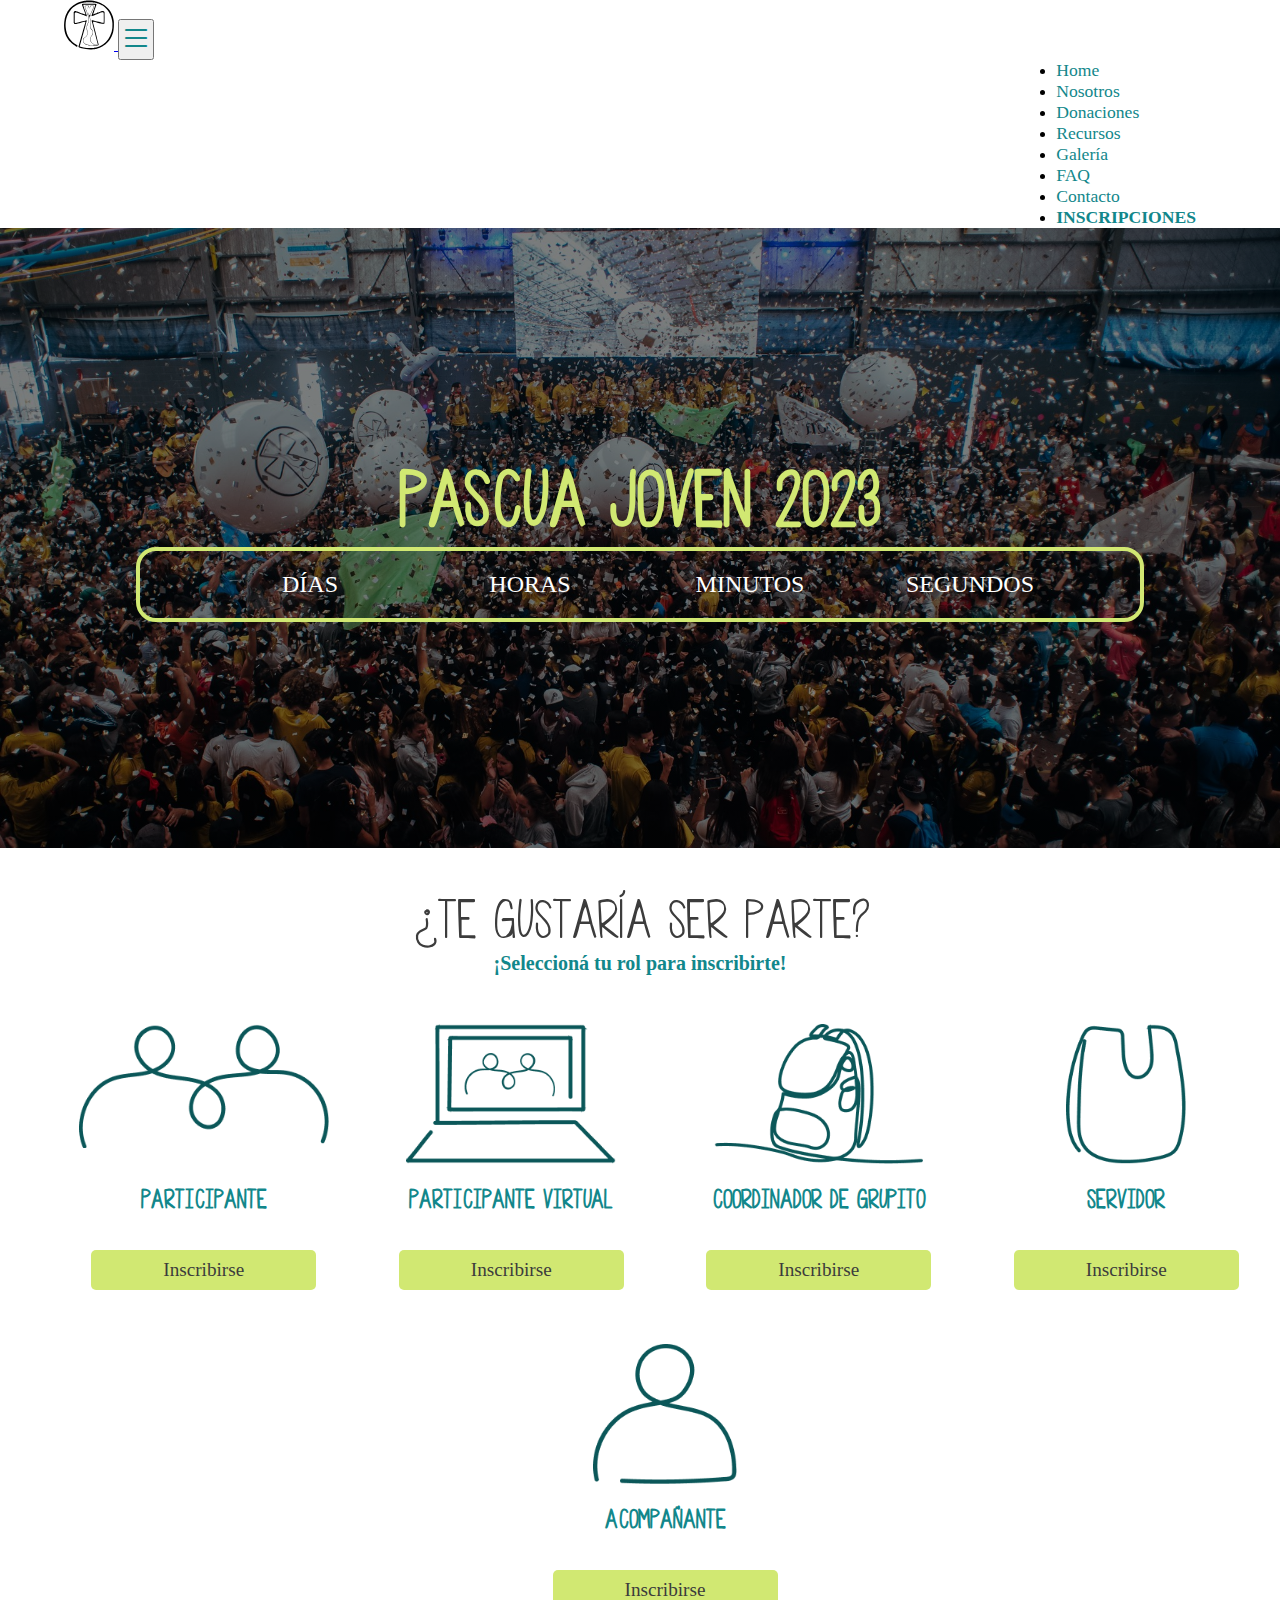
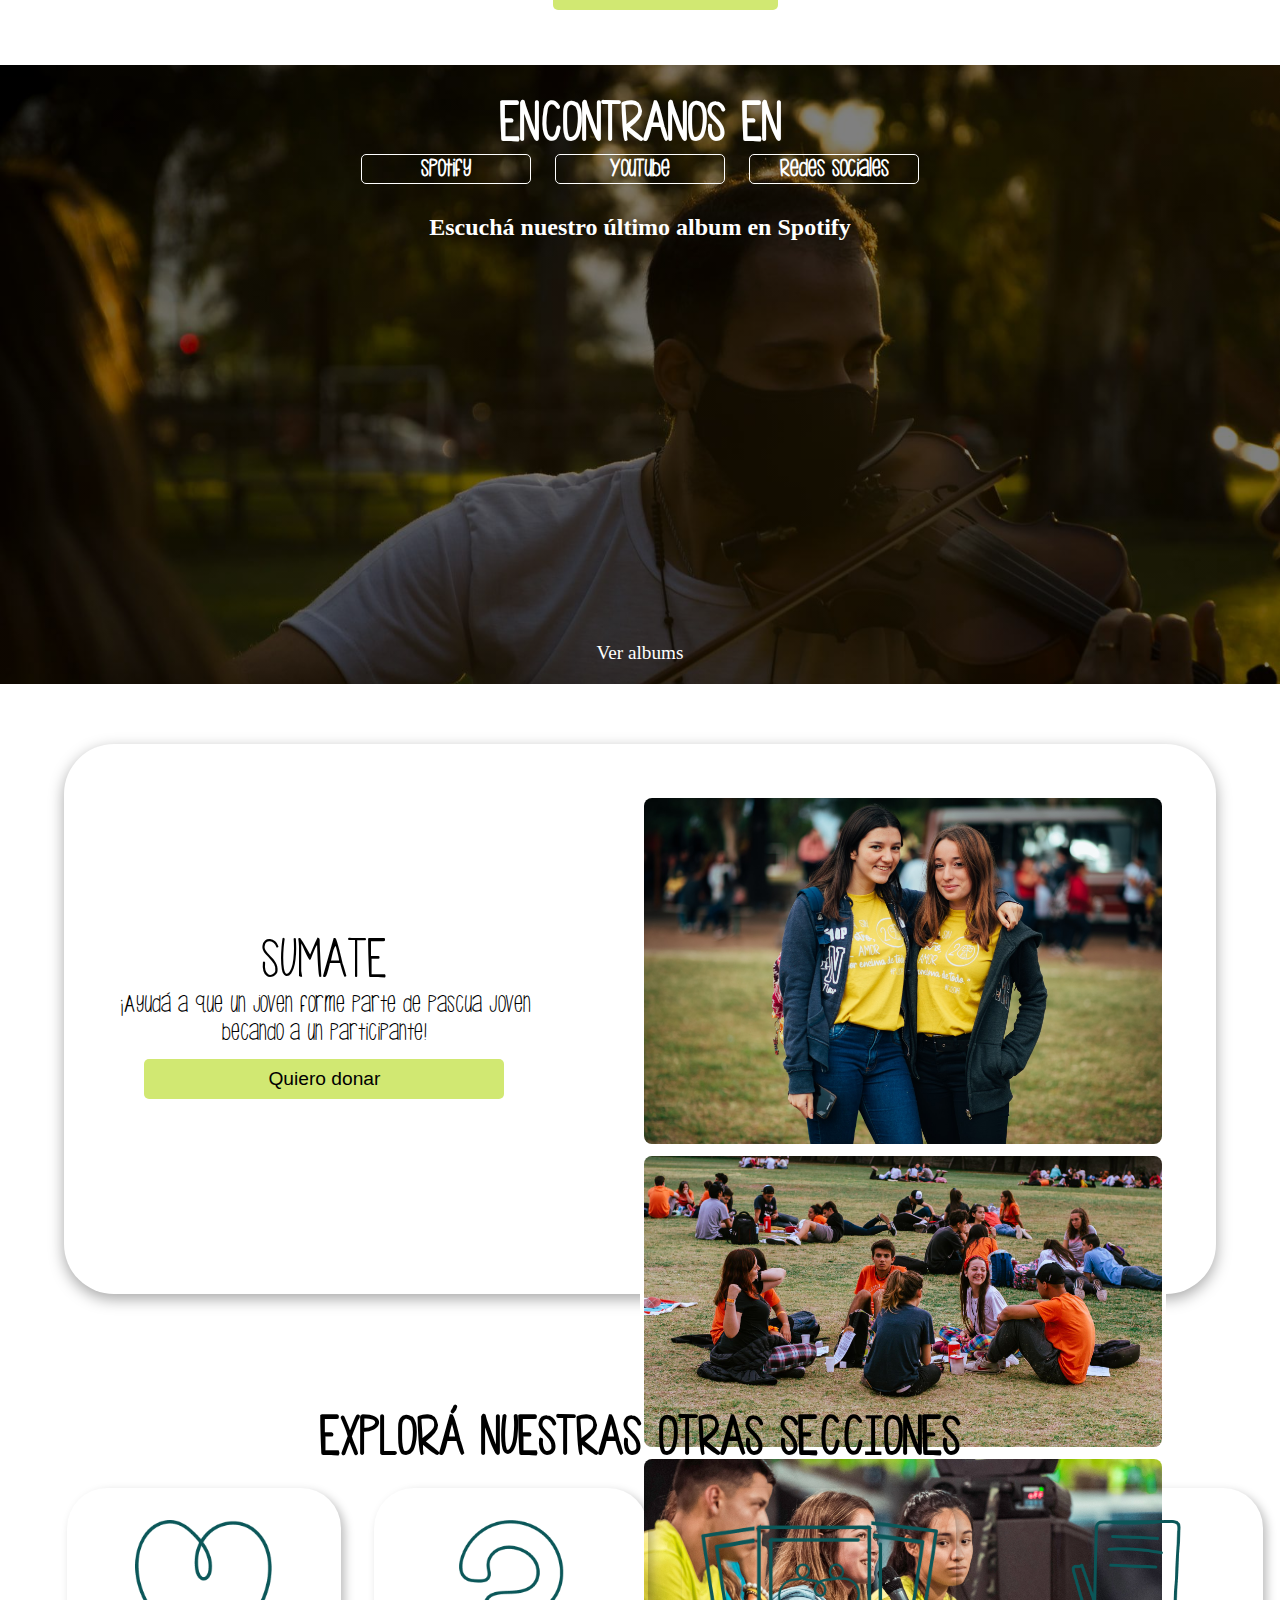
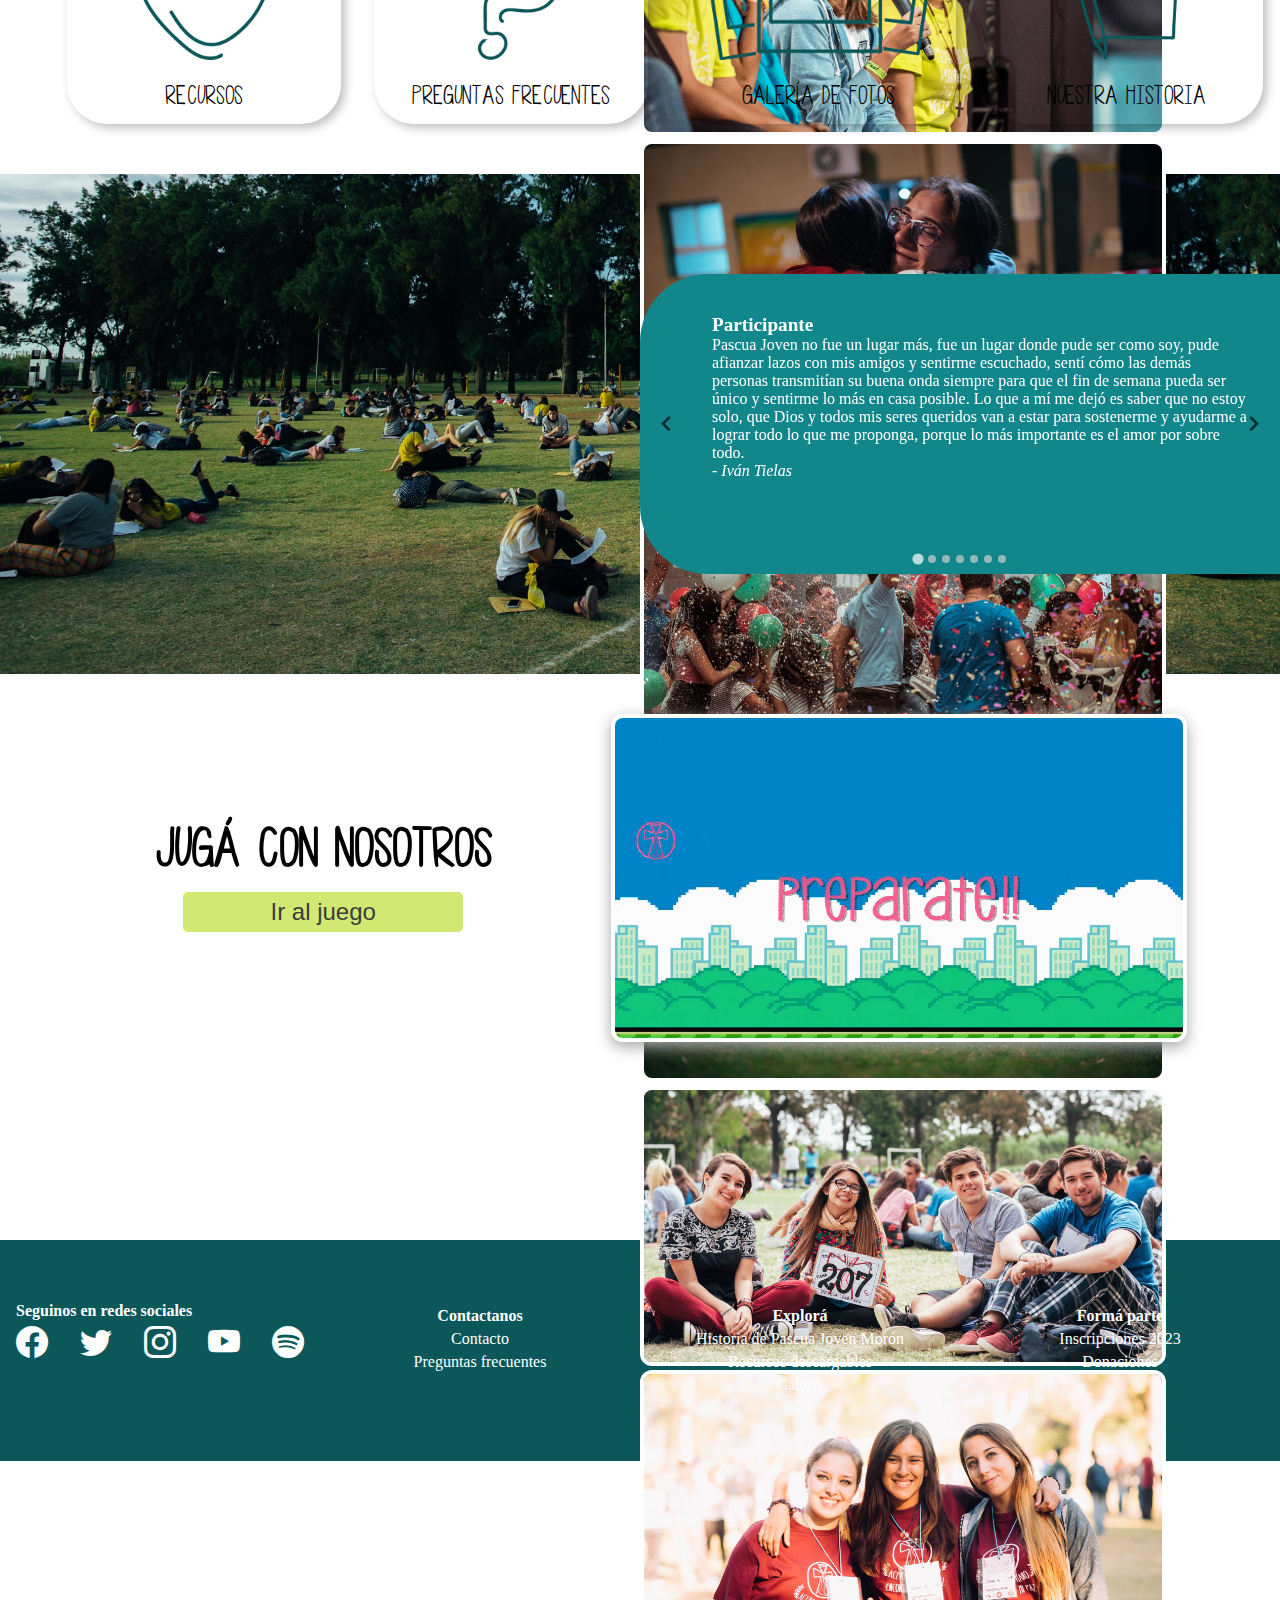
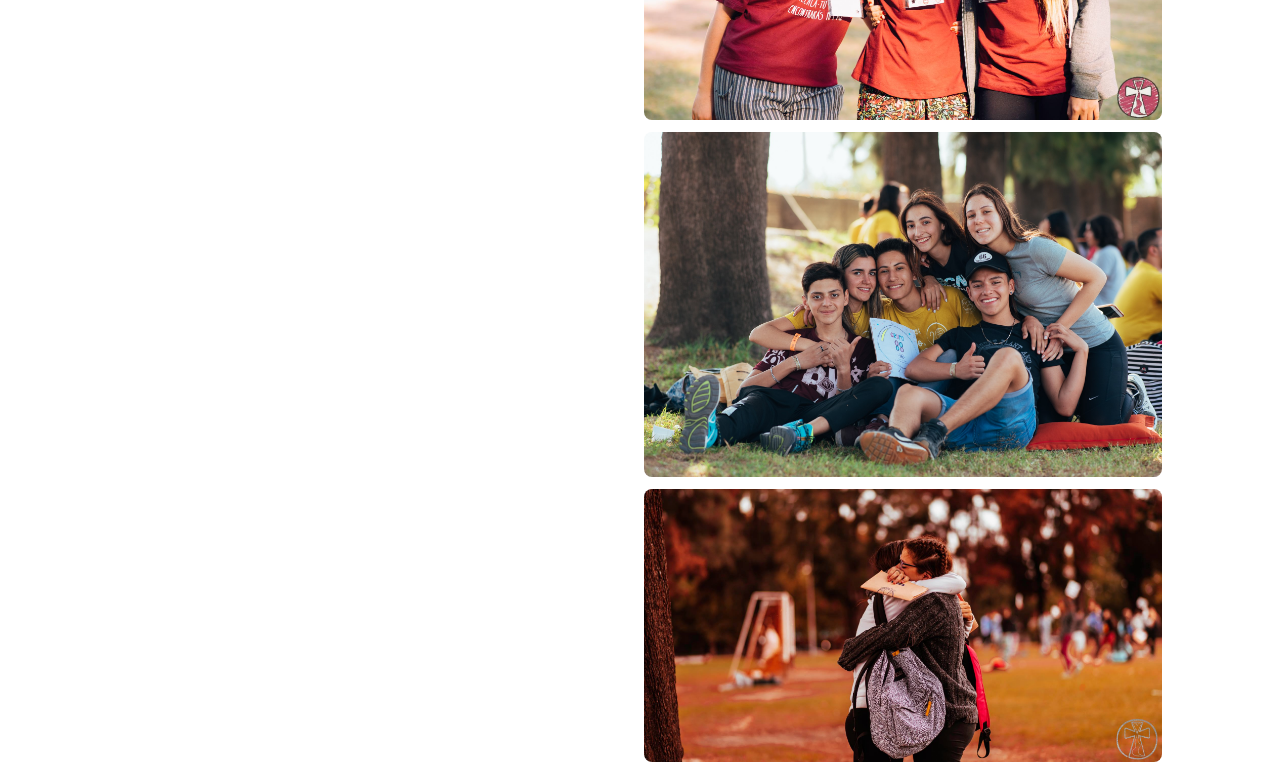
==== index.html @ 15cd1a64 "Changes made with Cande for Pascua Joven 2023" ====
<!DOCTYPE html>
<html lang="es">

<head>
    <meta charset="UTF-8">
    <meta http-equiv="X-UA-Compatible" content="IE=edge">
    <meta name="viewport" content="width=device-width, initial-scale=1.0">
    <title>Pascua Joven Morón</title>
    <link rel="stylesheet" href="https://cdn.jsdelivr.net/npm/bootstrap-icons@1.7.0/font/bootstrap-icons.css">
    <link href="https://cdn.jsdelivr.net/npm/bootstrap@5.1.3/dist/css/bootstrap.min.css" rel="stylesheet" integrity="sha384-1BmE4kWBq78iYhFldvKuhfTAU6auU8tT94WrHftjDbrCEXSU1oBoqyl2QvZ6jIW3" crossorigin="anonymous">
    <link rel="stylesheet" href="./js/slide/dist/css/splide.min.css">
    <link rel="stylesheet" href="css/style.css">
    <link rel="shortcut icon" href="./images/favicon.ico">
</head>

<body>
    <header>

        <nav class="navbar navbar-dark navbar-expand-lg">
            <div class="container-fluid">
                <a class="navbar-brand" href="index.html">
                    <img src="images/logo.svg" id="logo" alt="Logo Pascua Joven Morón" width="50" height="50">
                </a>

                <button class="navbar-toggler" type="button" data-bs-toggle="collapse" data-bs-target="#navbarNav"
                    aria-controls="navbarNav" aria-expanded="false" aria-label="Toggle navigation">
                    <i style="color: #12878B; font-size: 2rem;" class="bi bi-list"></i>
                </button>

                <div class="collapse navbar-collapse" id="navbarNav">
                    <ul class="navbar-nav">
                        <li class="nav-item">
                            <a class="nav-link" aria-current="page" href="index.html">Home</a>
                        </li>
                        <li class="nav-item">
                            <a class="nav-link" aria-current="page" href="nosotros.html">Nosotros</a>
                        </li>
                        <li class="nav-item">
                            <a class="nav-link" href="donar.html">Donaciones</a>
                        </li>
                        <li class="nav-item">
                            <a class="nav-link" href="recursos.html">Recursos</a>
                        </li>
                        <li class="nav-item">
                            <a class="nav-link" href="galeria.html">Galería</a>
                        </li>
                        <li class="nav-item">
                            <a class="nav-link" href="preguntas-frecuentes.html">FAQ</a>
                        </li>
                        <li class="nav-item">
                            <a class="nav-link" href="contacto.html">Contacto</a>
                        </li>
                        <li class="nav-item">
                            <a class="nav-link inscripcionesHeader" href="inscripciones.html">Inscripciones</a>
                        </li>
                    </ul>
                </div>
            </div>
        </nav>
    </header>

    <main>

        <div class="hero">

            <div class="title">
                <h1>PASCUA JOVEN 2023</h1>
            </div>

            <div class="timer" id="timer">
                <div class="count">
                    <p id="dias"></p>
                    <p>DÍAS</p>
                </div>
                <div class="count">
                    <p id="horas"></p>
                    <p>HORAS</p>
                </div>
                <div class="count">
                    <p id="minutos"></p>
                    <p>MINUTOS</p>
                </div>
                <div class="count">
                    <p id="segundos"></p>
                    <p>SEGUNDOS</p>
                </div>
            </div>

            <div class="lema">
                 <!-- <h2>Borrar las barritas y escribir aca el lema</h2> -->
           </div>


        </div>


        <div class="inscripcionesCirculos">

            <h2>¿TE GUSTARÍA SER PARTE?</h2>
            <p id="inscripcionTexto">¡Estate atento a nuestras redes sociales!</p>

            <div class="circleSection" id="inscripcionesOpciones">

            </div>

        </div>

       <!--  <div class="warningIncripciones" id="warningIndex">
            <h2>INFORMACIÓN IMPORTANTE</h2>
            <div class="warningInfo">
                <img src="./images/warning/Ingreso.png" alt="Ingresos">
                <img src="./images/warning/Elementos.png" alt="Elementos">
            </div>
        </div> -->

        <div class="redesContainer" id="redesBackground">

            <div class="options">
                <h2>ENCONTRANOS EN</h2>

                <ul>
                    <li class="option" id="spotify">Spotify</li>
                    <li class="option" id="youtube">YouTube</li>
                    <li class="option" id="rrss">Redes Sociales</li>
                </ul>
            </div>

            <div class="redesContent" id="redesContent">

                <div class="content container">

                    <h3>Escuchá nuestro último album en Spotify</h3>

                    <iframe style="border-radius:12px" src="https://open.spotify.com/embed/album/2NzDXrhOjYD99hHvC1gDjR?utm_source=generator" width="100%" height="380" frameBorder="0" allowfullscreen="" allow="autoplay; clipboard-write; encrypted-media; fullscreen; picture-in-picture"></iframe>
                    <p><a href="https://open.spotify.com/artist/6YzGHO0uipchoiqNvqODYY?si=tz2T_8vfTeSAEFGr5VsPFw"> Ver
                            albums </a></p>

                </div>
            </div>
        </div>

        <div class="donacionesHome">
            <div class="container donacionesFlex">
                <div class="text">

                    <h2>SUMATE</h2>
                    <h3>¡Ayudá a que un joven forme parte de Pascua Joven becando a un participante!</h3>

                    <button id="donaciones">Quiero donar</button>

                </div>

                <div class="image">
                    <div id="carouselExampleSlidesOnly" class="carousel slide" data-bs-ride="carousel">
                        <div class="carousel-inner">
                            <div class="carousel-item active">
                                <img src="./images/donaciones/1.jpeg" class="d-block w-100" alt="...">
                            </div>
                            <div class="carousel-item">
                                <img src="./images/donaciones/2.jpeg" class="d-block w-100" alt="...">
                            </div>
                            <div class="carousel-item">
                                <img src="./images/donaciones/3.jpeg" class="d-block w-100" alt="...">
                            </div>
                            <div class="carousel-item">
                                <img src="./images/donaciones/4.jpeg" class="d-block w-100" alt="...">
                            </div>
                            <div class="carousel-item">
                                <img src="./images/donaciones/5.jpeg" class="d-block w-100" alt="...">
                            </div>
                            <div class="carousel-item">
                                <img src="./images/donaciones/6.jpeg" class="d-block w-100" alt="...">
                            </div>
                            <div class="carousel-item">
                                <img src="./images/donaciones/7.jpeg" class="d-block w-100" alt="...">
                            </div>
                            <div class="carousel-item">
                                <img src="./images/donaciones/8.jpeg" class="d-block w-100" alt="...">
                            </div>
                            <div class="carousel-item">
                                <img src="./images/donaciones/9.jpeg" class="d-block w-100" alt="...">
                            </div>
                            <div class="carousel-item">
                                <img src="./images/donaciones/10.jpg" class="d-block w-100" alt="...">
                            </div>
                        </div>
                    </div>
                </div>
            </div>
        </div>

        <div class="recursosHome">

            <h2>EXPLORÁ NUESTRAS OTRAS SECCIONES</h2>

            <div class="circleSection">

                <div class="circleCardRecursos">
                    <div class="circleCard pointer" id="botonRecursos">
                        <div class="circle" id="imagen1">
                            <img src="./images/icons/fg_recursos.png" alt="">
                        </div>
                        <p>RECURSOS</p>
                    </div>
                </div>

    
                <div class="circleCardRecursos">
                    <div class="circleCard pointer" id="botonFAQ">
                        <div class="circle" id="imagen1">
                            <img src="./images/icons/fg_faq.png" alt="">
                        </div>
                        <p>PREGUNTAS FRECUENTES</p>
                    </div>    
                </div>
    

                <div class="circleCardRecursos">
                    <div class="circleCard pointer" id="botonGaleria">
                        <div class="circle" id="imagen1">
                            <img src="./images/icons/fg_galeria.png" alt="">
                        </div>
                        <p>GALERÍA DE FOTOS</p>
                    </div>    
                </div>
    
                <div class="circleCardRecursos">
                    <div class="circleCard pointer" id="botonHistoria">
                        <div class="circle" id="imagen1">
                            <img src="./images/icons/fg_historia.png" alt="">
                        </div>
                        <p>NUESTRA HISTORIA</p>
                    </div>
    
                </div>
    
            </div>    
        </div>

        <div class="testimonios content">

            <div class="container splide">
                <div class="splide__track">
                    <ul class="splide__list" id="testimoniosSlider">

            

                    </ul>
                </div>
            </div>


        </div>

        <div class="juego">
            <div class="container gameFlex">
                <div class="text">

                    <h2>JUGÁ CON NOSOTROS</h2>

                    <button><a href="./juego">Ir al juego</a></button>

                </div>

                <div class="image">
                    <video muted autoplay loop src="./images/juego.mp4"></video>
                </div>
            </div>
        </div>


        <div class="sectionPJ21">
            <video class="desktop" autoplay loop muted src="./images/video-lemas-desktop.mp4"></video>
            <video class="mobile" autoplay loop muted src="./images/video-lemas-mobile.mp4"></video>
        </div>
    </main>

    <footer>
        <div class="container socialMedia">
            <p>Seguinos en redes sociales</p>
            <ul>
                <li><a href="https://www.facebook.com/PascuaJovenMoron/" target="_blank"><i class="bi bi-facebook"></i></a></li>
                <li><a href="https://twitter.com/pascuajoven" target="_blank"><i class="bi bi-twitter"></i></a></li>
                <li><a href="https://instagram.com/pascuajoven" target="_blank"><i class="bi bi-instagram"></i></a></li>
                <li><a href="https://www.youtube.com/c/PascuaJovenMor%C3%B3n" target="_blank"><i class="bi bi-youtube"></i></a></li>
                <li><a href="https://open.spotify.com/artist/6YzGHO0uipchoiqNvqODYY?si=4f159480d0d040ed" target="_blank"><i class="bi bi-spotify"></i></a></li>
            </ul>
        </div>

        <ul>
            <li>Contactanos</li>
            <li><a href="contacto.html">Contacto</a></li>
            <li><a href="preguntas-frecuentes.html">Preguntas frecuentes</a></li>
        </ul>

        <ul>
            <li>Explorá</li>
            <li><a href="nosotros.html">Historia de Pascua Joven Morón</a></li>
            <li><a href="recursos.html">Recursos descargables</a></li>
            <li><a href="galeria.html">Galería</a></li>
        </ul>

        <ul>
            <li>Formá parte</li>
            <li><a href="inscripciones.html">Inscripciones 2023</a></li>
            <li><a href="donar.html">Donaciones</a></li>
        </ul>

    </footer>


    <script src="js/timer.js"></script>
    <script src="https://cdn.jsdelivr.net/npm/@popperjs/core@2.10.2/dist/umd/popper.min.js" integrity="sha384-7+zCNj/IqJ95wo16oMtfsKbZ9ccEh31eOz1HGyDuCQ6wgnyJNSYdrPa03rtR1zdB" crossorigin="anonymous"></script>
    <script src="https://cdn.jsdelivr.net/npm/bootstrap@5.1.3/dist/js/bootstrap.min.js" integrity="sha384-QJHtvGhmr9XOIpI6YVutG+2QOK9T+ZnN4kzFN1RtK3zEFEIsxhlmWl5/YESvpZ13" crossorigin="anonymous"></script>        
    <script src="https://cdnjs.cloudflare.com/ajax/libs/jquery/3.6.0/jquery.min.js"></script> 
    <script src="js/sliderTestimonios.js"></script>
    <script src="js/slide/dist/js/splide.min.js"></script>
    <script>  new Splide('.splide').mount();</script>
    <script src="js/redireccionamientos.js"></script>
    <script src="js/inscripcionesHover.js"></script>
    <script src="js/rrss.js"></script>
    <script>
        document.getElementById("donaciones").addEventListener("click", () => window.location.href = "donar.html")
    </script>

</body>

</html>
---- css/style.css ----
@import url("https://fonts.googleapis.com/css2?family=M+PLUS+Rounded+1c&display=swap");
@font-face {
  font-family: "PascuaJoven18";
  src: url("../images/fonts/PascuaJoven18.woff2") format("woff2"), url("../images/fonts/PascuaJoven18.woff") format("woff"), url("../images/fonts/PascuaJoven18.ttf") format("ttf");
  font-weight: normal;
  font-style: normal;
}
@font-face {
  font-family: "MandelaScript";
  src: url("../images/fonts/MandelaScriptPersonalUse.woff2") format("woff2"), url("../images/fonts/MandelaScriptPersonalUse.woff") format("woff"), url("../images/fonts/MandelaScriptPersonalUse.ttf") format("ttf");
  font-weight: normal;
  font-style: normal;
}
* {
  margin: 0;
  padding: 0;
  box-sizing: border-box;
}

.inscriptionBtn {
  display: flex;
  align-items: center;
  width: fit-content;
  height: 60px;
  font-size: 2rem;
  background: #12878B;
  color: #FFF;
  text-decoration: none;
  padding: 5px 20px;
  border-radius: 5px;
  margin: 0 auto;
  transition: all 0.5s;
}

.inscriptionBtn:hover {
  color: #12878B;
  background: #FFF;
}

.btnPrimary {
  display: flex;
  justify-content: center;
  align-items: center;
  font-size: 1.2rem;
  width: 90%;
  height: 40px;
  margin: 0 auto;
  background-color: #D1E872;
  color: #3C3C3C;
  border-radius: 5px;
  text-decoration: none;
  line-height: 0;
}

.splide__slide {
  display: flex;
  justify-content: space-between;
}
.splide__slide .splide__image img {
  max-width: 400px;
  margin-left: 12px;
  border-radius: 12px;
  box-shadow: 0px 5px 15px #a7a7a7;
}
.splide__slide .splide__text {
  display: flex;
  flex-flow: column;
  margin-left: 40px;
}
.splide__slide .splide__text p:first-child {
  font-size: 1.2rem;
}

.splide__arrow {
  background: transparent;
}

.warningIncripciones {
  margin: 60px auto 0 auto;
}
.warningIncripciones h2, .warningIncripciones .hero .lema h1, .warningIncripciones .hero .title h1, .hero .lema .warningIncripciones h1, .hero .title .warningIncripciones h1 {
  font-family: "PascuaJoven18";
  text-align: center;
}
.warningIncripciones .warningInfo {
  display: flex;
  flex-flow: row wrap;
  justify-content: space-between;
  column-gap: 12px;
  row-gap: 12px;
}
.warningIncripciones .warningInfo img {
  width: 48%;
}

#warningIndex {
  margin: 0 auto 24px auto;
  width: 80%;
}
#warningIndex h2, #warningIndex .hero .lema h1, #warningIndex .hero .title h1, .hero .lema #warningIndex h1, .hero .title #warningIndex h1 {
  font-size: 3.5rem;
}

@media all and (max-width: 768px) {
  #warningIndex {
    width: 90%;
  }
  #warningIndex h2, #warningIndex .hero .lema h1, #warningIndex .hero .title h1, .hero .lema #warningIndex h1, .hero .title #warningIndex h1 {
    font-size: 42px;
  }
}
@media all and (max-width: 582px) {
  .warningIncripciones .warningInfo {
    column-gap: 0px;
    row-gap: 12px;
  }
  .warningIncripciones .warningInfo img {
    width: 100%;
  }

  #warningIndex {
    width: 90%;
  }
  #warningIndex h2, #warningIndex .hero .lema h1, #warningIndex .hero .title h1, .hero .lema #warningIndex h1, .hero .title #warningIndex h1 {
    font-size: 42px;
  }
}
header {
  width: 100%;
  background: #FFF;
}
header nav {
  width: 90%;
  margin: 0 auto;
}
header nav ul li {
  margin: 0 20px;
}
header nav ul li a {
  text-decoration: none;
  color: #12878B !important;
  font-weight: 400;
  font-size: 1.1rem;
  transition: all 0.5s;
}
header nav ul li a:hover {
  text-decoration: underline;
}
header nav ul li .inscripcionesHeader {
  font-weight: 700;
  text-transform: uppercase;
}

@media all and (min-width: 992px) {
  #navbarNav {
    display: flex;
    justify-content: flex-end;
  }
}
@media all and (max-width: 1144px) {
  header nav ul li a {
    font-size: 1rem;
  }
}
@media all and (max-width: 1091px) {
  header nav ul li {
    margin: 0 12px;
  }
}
.container {
  width: 90%;
  margin: 0 auto;
}

footer {
  width: 100%;
  height: 221px;
  text-align: center;
  background-color: #0B5759;
  display: grid;
  grid-template-columns: repeat(4, 1fr);
  justify-content: space-around;
  align-content: center;
  color: #FFF;
}
footer .socialMedia p {
  text-align: left;
  font-weight: 700;
}
footer .socialMedia ul {
  list-style-type: none;
  display: flex;
  justify-content: space-between;
  margin: 0;
  padding: 0;
}
footer .socialMedia ul li a {
  color: #FFF;
  font-size: 2rem;
  transition: all 0.5s;
}
footer .socialMedia ul li a:hover {
  color: #D1E872;
}
footer ul {
  list-style: none;
}
footer ul a {
  text-decoration: none;
  color: #FFF;
  font-weight: 400;
  transition: all 0.5s;
}
footer ul a:hover {
  color: #D1E872;
}
footer ul li {
  text-align: center;
  margin: 5px 0;
}
footer ul li:first-child {
  font-weight: 900;
}

@media all and (max-width: 990px) {
  footer {
    height: 400px;
    grid-template-columns: repeat(2, 1fr);
    justify-content: center;
  }
  footer .socialMedia p {
    text-align: center;
  }
  footer ul {
    padding: 0;
    margin: 16px 0 0 0;
  }
}
@media all and (max-width: 582px) {
  footer {
    height: 600px;
    grid-template-columns: repeat(1, 1fr);
    justify-content: center;
  }
  footer .socialMedia p {
    text-align: center;
  }
  footer ul {
    padding: 0;
    margin: 16px 0 0 0;
  }
}
.subheader {
  height: 440px;
  width: 100%;
  margin-bottom: 90px;
}
.subheader h1 {
  display: none;
}
.subheader img {
  width: 100%;
}
.subheader .desktop {
  display: block;
}
.subheader .mobile {
  display: none;
}

@media all and (max-width: 1854px) {
  .subheader {
    margin-bottom: 0px;
    height: fit-content;
  }
}
@media all and (max-width: 582px) {
  .subheader .desktop {
    display: none;
  }
  .subheader .mobile {
    display: block;
  }
}
.hero {
  width: 100%;
  height: 620px;
  background: linear-gradient(rgba(0, 0, 0, 0.5), rgba(0, 0, 0, 0.5)), url("../images/hero.jpeg");
  background-size: cover;
  background-position: center;
  display: flex;
  flex-flow: column wrap;
  justify-content: center;
}
.hero .timer {
  display: flex;
  justify-content: center;
  width: fit-content;
  margin: 0 auto;
  padding: 20px 60px;
  border: 4px solid #D1E872;
  border-radius: 20px;
}
.hero .timer .count {
  width: 220px;
  color: #FFF;
  font-size: 1.5rem;
  text-align: center;
}
.hero .timer .count #dias, .hero .timer .count #horas, .hero .timer .count #minutos, .hero .timer .count #segundos {
  font-size: 7rem;
  font-weight: 900;
  margin-bottom: 0;
}
.hero .lema h2, .hero .title h2, .hero .lema h1, .hero .title h1 {
  font-family: "MandelaScript";
  font-size: 5rem;
  text-align: center;
  color: #FFF;
  margin-top: 60px;
}
.hero .lema h1, .hero .title h1 {
  margin-top: 0;
  font-size: 40px;
  color: #D1E872;
}
.hero .title h2, .hero .title h1 {
  font-size: 5rem;
  font-family: "PascuaJoven18";
}

.donacionesHome {
  height: fit-content;
  padding: 60px 0px;
}
.donacionesHome h2, .donacionesHome .hero .lema h1, .hero .lema .donacionesHome h1, .donacionesHome .hero .title h1, .hero .title .donacionesHome h1 {
  text-align: center;
  font-size: 3.5rem;
  font-weight: 400;
  font-family: "PascuaJoven18";
}
.donacionesHome h3 {
  text-align: center;
  font-size: 1.5rem;
  font-weight: 400;
  font-family: "PascuaJoven18";
}
.donacionesHome .donacionesFlex {
  display: flex;
  justify-content: space-between;
  align-items: center;
  height: fit-content;
  width: 90%;
  margin: 0 auto;
  box-shadow: 0px 5px 15px #a7a7a7;
  padding: 50px;
  border-radius: 50px;
}
.donacionesHome .donacionesFlex .image {
  width: 50%;
  max-height: 450px;
}
.donacionesHome .donacionesFlex .image .carousel-item {
  transition: transform 0.5s ease, opacity 0.5s ease-out !important;
}
.donacionesHome .donacionesFlex .image img {
  width: 100%;
  border: 4px solid #FFF;
  border-radius: 12px;
}
.donacionesHome .donacionesFlex .text {
  width: 40%;
  font-size: 1.2rem;
  display: flex;
  flex-flow: column wrap;
  align-items: center;
}
.donacionesHome .donacionesFlex button {
  background-color: #D1E872;
  width: 360px;
  height: 40px;
  border: 0;
  border-radius: 5px;
  margin: 12px auto;
  font-size: 1.2rem;
  transition: all 0.2s;
}
.donacionesHome .donacionesFlex button:hover {
  cursor: pointer;
  color: #3C3C3C;
}

.juego {
  height: fit-content;
  padding: 40px 0px;
}
.juego h2, .juego .hero .lema h1, .hero .lema .juego h1, .juego .hero .title h1, .hero .title .juego h1 {
  text-align: center;
  font-size: 3.5rem;
  font-family: "PascuaJoven18";
}
.juego .aboutFlex, .juego .gameFlex {
  display: flex;
  justify-content: space-around;
  align-items: center;
}
.juego .aboutFlex .image, .juego .gameFlex .image {
  width: 50%;
  max-height: 500px;
}
.juego .aboutFlex .image video, .juego .gameFlex .image video {
  width: 100%;
  border: 4px solid #FFF;
  border-radius: 12px;
  box-shadow: 0px 5px 15px #a7a7a7;
}
.juego .aboutFlex .text, .juego .gameFlex .text {
  width: 40%;
  font-size: 1rem;
  display: flex;
  flex-flow: column wrap;
  align-items: center;
}
.juego .aboutFlex button, .juego .gameFlex button {
  background-color: #D1E872;
  width: 280px;
  height: 40px;
  border: 0;
  border-radius: 5px;
  margin: 12px auto;
  font-size: 1.5rem;
  transition: all 0.5s;
}
.juego .aboutFlex button a, .juego .gameFlex button a {
  color: #3C3C3C;
  text-decoration: none;
}
.juego .aboutFlex button:hover, .juego .gameFlex button:hover {
  cursor: pointer;
  color: #3C3C3C;
}
.juego .aboutFlex button:hover a, .juego .gameFlex button:hover a {
  color: #3C3C3C;
}

.testimonios {
  height: 500px;
  padding: 50px 0px;
  background-image: url("../images/final.jpg");
  background-position: bottom;
  background-size: cover;
  display: flex;
  justify-content: flex-end;
  align-items: center;
}
.testimonios .container {
  width: 50%;
  background-color: #12878B;
  border-radius: 68px 0 0 68px;
}
.testimonios .splide {
  padding: 40px 0px;
  height: fit-content;
  margin: 0;
  color: #FFF;
}
.testimonios .splide .splide__track {
  width: 90%;
  margin: 0 auto;
}
.testimonios .rol {
  font-weight: bold;
}
.testimonios .name {
  font-style: italic;
}

#redesBackground {
  background: linear-gradient(rgba(0, 0, 0, 0.5), rgba(0, 0, 0, 0.5)), url("../images/spotify.jpeg");
  background-position: center top;
  background-size: cover;
}

.redesContainer {
  display: flex;
  flex-flow: column wrap;
  align-items: center;
  padding: 25px 0 0 0;
}
.redesContainer h2, .redesContainer .hero .lema h1, .hero .lema .redesContainer h1, .redesContainer .hero .title h1, .hero .title .redesContainer h1 {
  font-family: "PascuaJoven18";
  font-size: 3.5rem;
  text-align: center;
  color: #FFF;
}
.redesContainer ul {
  width: 100%;
  margin: 0;
  padding: 0;
}
.redesContainer ul li {
  display: inline-block;
  font-family: "PascuaJoven18";
  text-align: center;
  width: 170px;
  font-size: 1.5rem;
  font-weight: 700;
  padding: 0px 5px;
  color: #FFF;
  border: 1px solid #FFF;
  border-radius: 5px;
  margin: 0 10px;
}
.redesContainer ul li.option:hover {
  background: #D1E872;
  border: 1px solid #D1E872;
  color: black;
  cursor: pointer;
}
.redesContainer .redesContent {
  height: 500px;
  width: 100%;
  color: #FFF;
}
.redesContainer .redesContent .content {
  display: flex;
  flex-flow: column nowrap;
  align-items: center;
  height: 100%;
}
.redesContainer .redesContent .content iframe {
  width: 600px;
  height: 400px;
}
.redesContainer .redesContent .content h3 {
  text-align: center;
  padding-top: 30px;
  font-size: 1.5rem;
}
.redesContainer .redesContent .content iframe {
  padding-top: 25px;
}
.redesContainer .redesContent .content p {
  padding: 20px 0;
  font-size: 1.2rem;
}
.redesContainer .redesContent .content p a {
  text-align: center;
  color: #FFF;
  text-decoration: none;
}
.redesContainer .redesContent .content p a:hover {
  text-decoration: underline;
}
.redesContainer .redesContent .content .redes {
  width: 60%;
  display: flex;
  flex-flow: row wrap;
  justify-content: space-between;
  align-items: center;
  margin-top: 124px;
}
.redesContainer .redesContent .content .redes .cardRedes {
  width: 200px;
  display: flex;
  flex-flow: column wrap;
  align-items: center;
  row-gap: 64px;
}
.redesContainer .redesContent .content .redes .cardRedes img {
  width: 200px;
}

.inscripcionesCirculos {
  text-align: center;
  padding: 40px 0 50px 0;
  background: #FFF;
  color: #3C3C3C;
}
.inscripcionesCirculos h2, .inscripcionesCirculos .hero .lema h1, .hero .lema .inscripcionesCirculos h1, .inscripcionesCirculos .hero .title h1, .hero .title .inscripcionesCirculos h1 {
  font-family: "PascuaJoven18";
  font-weight: 500;
  font-size: 3.5rem;
}
.inscripcionesCirculos p {
  font-weight: 500;
  font-size: 20px;
  color: #12878B;
  font-weight: 700;
}

.recursosHome {
  height: fit-content;
  padding: 50px 0;
}
.recursosHome h2, .recursosHome .hero .lema h1, .hero .lema .recursosHome h1, .recursosHome .hero .title h1, .hero .title .recursosHome h1 {
  font-size: 3.5rem;
  font-family: "PascuaJoven18";
  text-align: center;
}

.circleSection {
  height: fit-content;
  padding: 20px 0 0 50px;
  display: flex;
  flex-flow: row wrap;
  justify-content: space-around;
  row-gap: 20px;
}
.circleSection .pointer {
  cursor: pointer;
}
.circleSection .circleCard {
  width: 250px;
  height: fit-content;
  text-align: center;
  font-size: 5rem;
}
.circleSection .circleCard .cardLogo {
  width: 250px;
  height: 140px;
}
.circleSection .circleCard .cardLogo img {
  max-width: 250px;
  max-height: 140px;
}
.circleSection .circleCard .circle {
  width: 250px;
  height: 140px;
}
.circleSection .circleCard .circle img {
  max-width: 250px;
  max-height: 140px;
}
.circleSection .circleCard .show {
  height: 250px;
  display: flex;
  flex-flow: column wrap;
  justify-content: center;
}
.circleSection .circleCard .info {
  background-color: #12878B;
  border-radius: 100%;
  width: 250px;
  height: 250px;
  margin: 0 auto;
  display: flex;
  justify-content: center;
  align-items: center;
  padding: 5px;
}
.circleSection .circleCard .info p {
  line-height: 18.92px;
  font-size: 1rem;
  font-family: inherit;
  color: #FFF;
}
.circleSection .circleCard p {
  margin-top: 20px;
  font-family: "PascuaJoven18";
  font-size: 1.7rem;
}
.circleSection .circleCard a, .circleSection .circleCard button {
  display: flex;
  justify-content: center;
  align-items: center;
  font-size: 1.2rem;
  width: 90%;
  height: 40px;
  margin: 5px auto;
  background-color: #D1E872;
  color: #3C3C3C;
  border-radius: 5px;
  text-decoration: none;
  line-height: 0;
}
.circleSection .circleCard button {
  border: 0;
}
.circleSection .circleCard button:disabled {
  background: #DFDFDF;
  color: #C2C2C2;
}
.circleSection .circleCardRecursos {
  box-shadow: 4px 4px 10px rgba(0, 0, 0, 0.25);
  border-radius: 40px;
  padding: 32px 12px 12px 12px;
}

.sectionPJ21 {
  width: 100%;
  height: fit-content;
}
.sectionPJ21 .mobile {
  display: none;
}

.sectionPJ21 video {
  width: 100%;
  height: fit-content;
}

@media all and (max-width: 1012px) {
  .circleSection {
    padding: 80px 0 0 0px;
  }
}
@media all and (max-width: 987px) {
  .hero .timer .count {
    width: 160px;
  }
  .hero .timer .count #dias, .hero .timer .count #horas, .hero .timer .count #minutos, .hero .timer .count #segundos {
    font-size: 6rem;
  }
  .hero .lema h2, .hero .title h2, .hero .title h1, .hero .lema h1 {
    font-size: 4rem;
  }

  .testimonios {
    height: 450px;
  }
  .testimonios .container {
    width: 80%;
  }

  .donacionesHome h2, .donacionesHome .hero .lema h1, .hero .lema .donacionesHome h1, .donacionesHome .hero .title h1, .hero .title .donacionesHome h1 {
    font-size: 4rem;
  }
  .donacionesHome h3 {
    font-size: 1.5rem;
  }
  .donacionesHome .donacionesFlex .text {
    font-size: 1.2rem;
  }
  .donacionesHome .donacionesFlex button {
    width: 250px;
  }

  .redesContainer .redesContent .content .redes {
    width: 100%;
  }
  .redesContainer .redesContent .content .redes .cardRedes {
    width: 180px;
  }
  .redesContainer .redesContent .content .redes .cardRedes img {
    width: inherit;
  }

  .juego {
    height: 420px;
  }
  .juego h2, .juego .hero .lema h1, .hero .lema .juego h1, .juego .hero .title h1, .hero .title .juego h1 {
    font-size: 4rem;
  }
}
@media all and (max-width: 782px) {
  .hero {
    height: 550px;
  }
  .hero .timer .count {
    width: 110px;
    font-size: 1rem;
  }
  .hero .timer .count #dias, .hero .timer .count #horas, .hero .timer .count #minutos, .hero .timer .count #segundos {
    font-size: 4rem;
  }
  .hero .lema h2, .hero .title h2, .hero .title h1, .hero .lema h1 {
    font-size: 3rem;
  }

  .redesContainer .redesContent .content .redes .cardRedes {
    width: 140px;
  }
  .redesContainer .redesContent .content h3 {
    font-size: 2rem;
  }
  .redesContainer .redesContent .content iframe {
    width: 80%;
  }

  .testimonios .container {
    width: 100%;
  }

  .inscripcionesCirculos {
    padding: 50px 0;
  }
  .inscripcionesCirculos h2, .inscripcionesCirculos .hero .lema h1, .hero .lema .inscripcionesCirculos h1, .inscripcionesCirculos .hero .title h1, .hero .title .inscripcionesCirculos h1 {
    font-size: 42px;
  }
  .inscripcionesCirculos p {
    font-size: 16px;
  }

  .recursosHome {
    padding: 50px;
  }
  .recursosHome h2, .recursosHome .hero .lema h1, .hero .lema .recursosHome h1, .recursosHome .hero .title h1, .hero .title .recursosHome h1 {
    font-size: 42px;
  }

  .juego {
    height: 300px;
    padding: 50px 0px;
  }
  .juego h2, .juego .hero .lema h1, .hero .lema .juego h1, .juego .hero .title h1, .hero .title .juego h1 {
    font-size: 3rem;
  }
  .juego .aboutFlex .text, .juego .gameFlex .text {
    font-size: 1rem;
  }
  .juego .aboutFlex button, .juego .gameFlex button {
    width: 100%;
    font-size: 1rem;
  }

  .preInscripcion p {
    font-size: 36px;
    letter-spacing: 3px;
  }
}
@media all and (max-width: 766px) {
  .donacionesHome h2, .donacionesHome .hero .lema h1, .hero .lema .donacionesHome h1, .donacionesHome .hero .title h1, .hero .title .donacionesHome h1 {
    font-size: 4rem;
  }
  .donacionesHome h3 {
    text-align: center;
    font-size: 1.5rem;
  }
  .donacionesHome .donacionesFlex {
    display: flex;
    flex-flow: column wrap;
    width: 90%;
  }
  .donacionesHome .donacionesFlex .image {
    width: 100%;
  }
  .donacionesHome .donacionesFlex .text {
    width: 100%;
    font-size: 1.2rem;
  }
  .donacionesHome .donacionesFlex button {
    width: 100%;
    font-size: 1.2rem;
  }
}
@media all and (max-width: 582px) {
  .hero {
    width: 100%;
    height: 600px;
    flex-flow: column nowrap;
  }
  .hero .timer {
    width: 90%;
    flex-flow: row wrap;
    padding: 20px 20px;
  }
  .hero .timer .count {
    width: 50%;
    font-size: 1rem;
  }
  .hero .timer .count #dias, .hero .timer .count #horas, .hero .timer .count #minutos, .hero .timer .count #segundos {
    font-size: 4rem;
  }
  .hero .lema h2, .hero .title h2, .hero .lema h1, .hero .title h1 {
    font-family: "MandelaScript";
    font-size: 2rem;
  }
  .hero .lema h1, .hero .title h1 {
    font-size: 40px;
    color: #D1E872;
  }
  .hero .title h2, .hero .title h1 {
    font-size: 2rem;
    font-family: "PascuaJoven18";
  }

  .testimonios {
    height: fit-content;
    padding: 10px 0px;
    background-image: none;
    display: flex;
    justify-content: flex-end;
    align-items: center;
  }
  .testimonios .container {
    width: 100%;
    border-radius: 0;
  }

  .donacionesHome {
    padding: 50px 0px;
  }
  .donacionesHome .donacionesFlex {
    padding: 20px;
  }

  .redesContainer h2, .redesContainer .hero .lema h1, .hero .lema .redesContainer h1, .redesContainer .hero .title h1, .hero .title .redesContainer h1 {
    font-size: 2rem;
  }
  .redesContainer ul {
    margin: 0 auto;
    display: flex;
    flex-flow: column wrap;
    row-gap: 12px;
  }
  .redesContainer .redesContent .content iframe {
    width: 90%;
    height: 400px;
  }
  .redesContainer .redesContent .content h3 {
    padding-top: 30px;
    font-size: 1rem;
  }
  .redesContainer .redesContent .content iframe {
    padding-top: 25px;
  }
  .redesContainer .redesContent .content p {
    font-size: 1rem;
  }
  .redesContainer .redesContent .content .redes {
    width: 95%;
    justify-content: center;
    align-items: center;
    column-gap: 30px;
    row-gap: 30px;
    margin-top: 80px;
  }
  .redesContainer .redesContent .content .redes .cardRedes {
    width: 100px;
    display: flex;
    flex-flow: column wrap;
    align-items: center;
    row-gap: 64px;
  }
  .redesContainer .redesContent .content .redes .cardRedes img {
    width: 100%;
  }

  .juego {
    height: fit-content;
    padding: 50px 0px;
  }
  .juego h2, .juego .hero .lema h1, .hero .lema .juego h1, .juego .hero .title h1, .hero .title .juego h1 {
    font-size: 2.5rem;
  }
  .juego .aboutFlex, .juego .gameFlex {
    flex-flow: column wrap;
  }
  .juego .aboutFlex .image, .juego .gameFlex .image {
    width: 100%;
    max-height: 500px;
    margin-top: 12px;
  }
  .juego .aboutFlex .text, .juego .gameFlex .text {
    width: 100%;
    font-size: 1.2rem;
  }
  .juego .aboutFlex button, .juego .gameFlex button {
    width: 80%;
    font-size: 1rem;
  }

  .preInscripcion p {
    font-family: "PascuaJoven18";
    font-size: 24px;
    color: #12878B;
    letter-spacing: 3px;
  }

  .sectionPJ21 .mobile {
    display: block;
  }
  .sectionPJ21 .desktop {
    display: none;
  }
}
@media all and (max-width: 425px) {
  .redesContainer .redesContent .content .redes .cardRedes {
    row-gap: 32px;
  }
}
.historia, .donaciones {
  width: 100%;
  padding: 32px 0;
  background-image: url("../images/nosotros-background-1.png");
  background-size: cover;
  background-repeat: no-repeat;
}
.historia .content, .donaciones .content {
  width: 80%;
  margin: 0 auto;
}
.historia .content h2, .donaciones .content h2, .historia .content .hero .lema h1, .donaciones .content .hero .lema h1, .hero .lema .historia .content h1, .hero .lema .donaciones .content h1, .historia .content .hero .title h1, .donaciones .content .hero .title h1, .hero .title .historia .content h1, .hero .title .donaciones .content h1 {
  font-family: "PascuaJoven18";
  font-size: 3.12rem;
}
.historia .content p, .donaciones .content p {
  color: #1F3031;
  text-align: justify;
}

.sliderLemas {
  width: 100%;
  box-shadow: 0px 4px 15px rgba(0, 0, 0, 0.25);
}
.sliderLemas .carousel {
  width: 100%;
  margin: 0 auto;
}

.logoInfo {
  display: flex;
  flex-flow: row wrap;
  justify-content: space-evenly;
  align-items: center;
  margin-top: 15px;
}
.logoInfo div {
  max-height: 450px;
}
.logoInfo div h2, .logoInfo div .hero .lema h1, .hero .lema .logoInfo div h1, .logoInfo div .hero .title h1, .hero .title .logoInfo div h1 {
  font-family: "PascuaJoven18";
  font-size: 3.12rem;
  text-transform: uppercase;
}
.logoInfo div p {
  width: 90%;
}
.logoInfo div video {
  max-height: 450px;
  -webkit-filter: brightness(108.5%);
}
.logoInfo .text {
  width: 30%;
}

.recuerdos img {
  width: 100%;
}
.recuerdos .pope {
  display: flex;
  flex-flow: row wrap;
  justify-content: space-evenly;
  align-items: flex-end;
  margin-top: 64px;
}
.recuerdos .pope div {
  max-height: 440px;
}
.recuerdos .pope div img {
  max-height: 440px;
}
.recuerdos .pope .text {
  width: 30%;
}
.recuerdos .videoPope {
  width: 80%;
  margin: 64px auto 24px auto;
}
.recuerdos .videoPope p {
  font-size: 1rem;
  font-family: var(--bs-body-font-family);
}
.recuerdos .videoPope p:first-child {
  font-family: "PascuaJoven18";
  font-size: 3.12rem;
  margin: 0;
  line-height: 40px;
}

@media all and (max-width: 769px) {
  #nosotros {
    background-image: url("../images/headers/nosotros.png");
  }

  .sliderLemas .carousel {
    width: 100%;
  }

  .logoInfo {
    display: flex;
    flex-flow: row wrap;
    justify-content: space-evenly;
    align-items: center;
    margin-top: 15px;
  }
  .logoInfo div {
    max-height: 400px;
  }
  .logoInfo div h2, .logoInfo div .hero .lema h1, .hero .lema .logoInfo div h1, .logoInfo div .hero .title h1, .hero .title .logoInfo div h1 {
    font-family: "PascuaJoven18";
    font-size: 2rem;
    text-transform: uppercase;
  }
  .logoInfo div p {
    width: 90%;
  }
  .logoInfo div video {
    max-height: 400px;
  }
  .logoInfo .text {
    width: 40%;
  }

  .recuerdos img {
    width: 100%;
  }
  .recuerdos .pope {
    display: flex;
    flex-flow: row wrap;
    justify-content: space-evenly;
    align-items: flex-end;
    margin-top: 64px;
  }
  .recuerdos .pope div {
    max-height: 550px;
  }
  .recuerdos .pope div img {
    max-height: 250px;
  }
  .recuerdos .pope .text {
    width: 30%;
  }
  .recuerdos .videoPope {
    width: 80%;
    margin: 64px auto 24px auto;
  }
  .recuerdos .videoPope p {
    font-size: 1rem;
    font-family: var(--bs-body-font-family);
  }
  .recuerdos .videoPope p:first-child {
    font-family: "PascuaJoven18";
    font-size: 3.12rem;
    margin: 0;
    line-height: 40px;
  }
  .recuerdos .videoPope iframe {
    height: 400px;
  }
}
@media all and (max-width: 582px) {
  #nosotros {
    background-image: url("../images/headers/nosotros.png");
  }

  .sliderLemas .carousel {
    width: 100%;
  }

  .logoInfo {
    flex-flow: column wrap;
    justify-content: flex-start;
    align-items: center;
    margin-top: 25px;
  }
  .logoInfo div {
    width: 90%;
    margin: 0 auto;
    max-height: none;
  }
  .logoInfo div h2, .logoInfo div .hero .lema h1, .hero .lema .logoInfo div h1, .logoInfo div .hero .title h1, .hero .title .logoInfo div h1 {
    font-family: "PascuaJoven18";
    font-size: 2rem;
    text-transform: uppercase;
    width: 90%;
    margin: 0 auto;
  }
  .logoInfo div p {
    width: 90%;
    margin: 0 auto;
  }
  .logoInfo div video {
    max-height: 300px;
    margin: 0 auto;
  }
  .logoInfo .text {
    width: inherit;
  }

  .recuerdos img {
    width: 100%;
  }
  .recuerdos .pope {
    display: flex;
    flex-flow: column wrap;
    justify-content: flex-start;
    align-items: flex-end;
    margin-top: 32px;
  }
  .recuerdos .pope div {
    max-height: none;
    width: 90%;
    margin: 12px auto;
  }
  .recuerdos .pope div img {
    max-height: 440px;
  }
  .recuerdos .pope .text {
    width: 90%;
  }
  .recuerdos .videoPope {
    width: 80%;
    margin: 64px auto 24px auto;
  }
  .recuerdos .videoPope p {
    font-size: 1rem;
    font-family: var(--bs-body-font-family);
  }
  .recuerdos .videoPope p:first-child {
    font-family: "PascuaJoven18";
    font-size: 3.12rem;
    margin: 0;
    line-height: 40px;
  }
  .recuerdos .videoPope iframe {
    height: 200px;
  }
}
.donaciones {
  background-image: none;
}
.donaciones h2, .donaciones .hero .lema h1, .hero .lema .donaciones h1, .donaciones .hero .title h1, .hero .title .donaciones h1 {
  text-align: left;
}
.donaciones img {
  display: block;
  margin: 0 auto;
}

.donationsType {
  width: 90%;
  margin: 0 auto;
  display: flex;
  flex-flow: row nowrap;
  justify-content: center;
  row-gap: 24px;
}
.donationsType .miniCard {
  width: 220px;
  margin: 0 30px;
  text-align: center;
}
.donationsType .miniCard .option {
  min-height: 100px;
  max-height: 100px;
}
.donationsType .miniCard .option img {
  max-height: 100px;
}
.donationsType .miniCard .option h2, .donationsType .miniCard .option .hero .lema h1, .hero .lema .donationsType .miniCard .option h1, .donationsType .miniCard .option .hero .title h1, .hero .title .donationsType .miniCard .option h1 {
  display: flex;
  justify-content: center;
  align-items: center;
  min-height: 100px;
  font-size: 4rem;
  color: #136F72;
  font-weight: 700;
}
.donationsType .miniCard p {
  margin-top: 15px;
  font-family: "PascuaJoven18";
  font-size: 2rem;
}

.fraseDonaciones {
  margin: 50px auto;
  width: 60%;
  color: #12878B;
  text-align: center;
}
.fraseDonaciones h3 {
  font-family: "PascuaJoven18";
  font-size: 3rem;
}
.fraseDonaciones p {
  font-family: "MandelaScript";
  font-size: 2rem;
}

.thanks {
  width: 100%;
}
.thanks img {
  width: 100%;
}

@media all and (max-width: 1155px) {
  .donationsType {
    flex-flow: row wrap;
  }
}
@media all and (max-width: 768px) {
  .donationsType {
    flex-flow: row wrap;
  }

  .fraseDonaciones {
    width: 90%;
  }
}
.faq {
  width: 100%;
  padding: 50px 0 38px 0;
}
.faq .content {
  width: 80%;
  margin: 0 auto;
}
.faq .content .accordion-item {
  border: none;
  box-shadow: 2px 2px 4px rgba(0, 0, 0, 0.25);
  margin-bottom: 12px;
}
.faq .content .accordion-button {
  font-weight: 700;
}
.faq .content .accordion-button:not(.collapsed) {
  background-color: white;
  color: #12878B;
}
.faq .content .accordion-button:focus {
  border-color: white;
  box-shadow: none;
}

.contacto {
  width: 100%;
  padding: 32px 0;
}
.contacto .content {
  width: 80%;
  margin: 0 auto;
}
.contacto .content .locationContent {
  display: flex;
  flex-flow: row wrap;
}
.contacto .content p {
  text-align: center;
  margin: 0;
  padding: 0;
}
.contacto .content form {
  width: 50%;
  margin: 50px auto;
  display: flex;
  flex-flow: column wrap;
  row-gap: 12px;
}
.contacto .content form button {
  border: none;
}
.contacto .content input, .contacto .content textarea {
  border: 0.5px solid #000000;
  border-radius: 5px;
  padding: 5px;
}
.contacto .content .location {
  margin-top: 64px;
  display: flex;
  flex-flow: column wrap;
  justify-content: space-around;
  align-items: center;
}
.contacto .content .location p {
  text-align: center;
  margin: 0;
  padding: 0;
}
.contacto .content table {
  width: 100%;
  margin-top: 24px;
  text-align: center;
}
.contacto .content table i {
  color: #0B5759;
  font-size: 32px;
  margin: 0 5px;
}
.contacto .content table a {
  color: #3C3C3C;
  text-decoration: none;
}

@media all and (min-width: 835px) and (max-width: 1495px) {
  .contacto .content {
    width: 90%;
  }
  .contacto .content form {
    width: 40%;
  }
  .contacto .content .location {
    width: 40%;
  }
  .contacto .content .location iframe {
    width: 90%;
  }
}
@media all and (max-width: 834px) {
  .contacto .content {
    width: 100%;
  }
  .contacto .content .locationContent {
    flex-flow: column wrap;
  }
  .contacto .content form {
    width: 90%;
    margin: 50px auto;
    flex-flow: column wrap;
  }
  .contacto .content .location {
    margin-top: 16px;
  }
  .contacto .content .location iframe {
    width: 90%;
  }
  .contacto .content .location p {
    margin-top: 16px;
  }
  .contacto .content table {
    display: none;
  }
}
.recursos {
  width: 100%;
  padding: 50px 0;
  background-image: url("../images/recursos-brackground-1.png");
  background-size: cover;
  background-repeat: no-repeat;
}
.recursos .content {
  width: 80%;
  margin: 0 auto;
}
.recursos .content .sectionContent {
  width: 100%;
  margin: 0 auto;
  box-shadow: 5px 5px 15px rgba(0, 0, 0, 0.25);
  border-radius: 34px;
  padding: 64px;
  background-color: #FFF;
}
.recursos .content .sectionContent img {
  display: block;
  margin: 0 auto;
  width: 80%;
}
.recursos .content .sectionContent .options {
  display: flex;
  flex-flow: row wrap;
  justify-content: space-around;
}
.recursos .content .sectionContent .options div {
  margin-top: 32px;
}
.recursos .content .sectionContent .options p {
  font-size: 40px;
  line-height: 40px;
  font-family: "PascuaJoven18";
  text-align: center;
}
.recursos .content .sectionContent .options a {
  width: 200px;
}
.recursos .content .sectionContentColumns {
  display: grid;
  grid-template-columns: 1fr 1fr;
  justify-content: space-between;
  column-gap: 40px;
}
.recursos .content .sectionContent2 {
  width: 100%;
  margin: 40px 0 0 0;
  box-shadow: 5px 5px 15px rgba(0, 0, 0, 0.25);
  border-radius: 34px;
  padding: 16px;
  background-color: #FFF;
  display: flex;
  flex-flow: column wrap;
  justify-content: space-around;
  align-items: center;
}
.recursos .content .sectionContent2 .image {
  width: 100%;
}
.recursos .content .sectionContent2 .image img {
  width: 100%;
}
.recursos .content .sectionContent2 .textContent {
  width: 65%;
  text-align: center;
  margin-top: 12px;
}
.recursos .content .sectionContent2 .textContent h2, .recursos .content .sectionContent2 .textContent .hero .lema h1, .hero .lema .recursos .content .sectionContent2 .textContent h1, .recursos .content .sectionContent2 .textContent .hero .title h1, .hero .title .recursos .content .sectionContent2 .textContent h1 {
  font-family: "PascuaJoven18";
  font-size: 3rem;
}
.recursos .content .sectionContent2 .textContent p {
  height: 55px;
}

@media all and (max-width: 582px) {
  .recursos .content {
    width: 80%;
  }
  .recursos .content .sectionContent img {
    width: 100%;
  }
  .recursos .content .sectionContent .options p {
    font-size: 2rem;
    line-height: 30px;
  }
  .recursos .content .sectionContent .options a {
    width: 200px;
    font-size: 16px;
  }
  .recursos .content .sectionContentColumns {
    grid-template-columns: 1fr;
  }
  .recursos .content .sectionContentColumns .textContent h2, .recursos .content .sectionContentColumns .textContent .hero .lema h1, .hero .lema .recursos .content .sectionContentColumns .textContent h1, .recursos .content .sectionContentColumns .textContent .hero .title h1, .hero .title .recursos .content .sectionContentColumns .textContent h1 {
    font-family: "PascuaJoven18";
    font-size: 2rem;
  }
  .recursos .content .sectionContentColumns .textContent p {
    height: 55px;
    font-size: 1rem;
  }
}
.galeria {
  width: 100%;
  padding: 32px 0;
}
.galeria .content {
  width: 80%;
  margin: 0 auto;
  display: grid;
  grid-template-areas: "h2 h2 h2" "card1 card2 card3" "card4 card5 card6" "card7 card8 card9";
  justify-content: center;
  align-content: center;
  row-gap: 75px;
  column-gap: 121px;
}
.galeria .content h2, .galeria .content .hero .lema h1, .hero .lema .galeria .content h1, .galeria .content .hero .title h1, .hero .title .galeria .content h1 {
  font-family: "PascuaJoven18";
  font-size: 4rem;
  text-align: center;
  grid-area: h2;
}
.galeria .content .galleryCard {
  height: 150px;
  width: 150px;
  align-self: center;
  cursor: pointer;
  box-shadow: 4px 4px 10px rgba(0, 0, 0, 0.25);
  border-radius: 1px;
  padding: 14px;
}
.galeria .content .galleryCard img {
  width: 100%;
}
.galeria .carrusel {
  width: 70%;
  margin: 0 auto;
  display: none;
}
.galeria .carrusel p {
  color: #D1E872;
  font-weight: 700;
  width: fit-content;
}
.galeria .carrusel p:hover {
  cursor: pointer;
}

.semifooter {
  width: 100%;
  height: 600px;
  margin: 0 auto;
  padding: 64px 0;
  background-image: url("../images/galeria/semifooter.jpeg");
  background-size: cover;
  background-repeat: no-repeat;
}
.semifooter h2, .semifooter .hero .lema h1, .hero .lema .semifooter h1, .semifooter .hero .title h1, .hero .title .semifooter h1 {
  font-family: "PascuaJoven18";
  font-size: 4rem;
  text-align: center;
  color: #FFF;
}
.semifooter .videos {
  display: flex;
  justify-content: space-around;
  padding: 64px 0;
}
.semifooter .videos iframe {
  width: 480px;
  height: 270px;
}

@media all and (max-width: 1027px) {
  .semifooter {
    width: 100%;
    height: 480px;
    margin: 0 auto;
  }
  .semifooter h2, .semifooter .hero .lema h1, .hero .lema .semifooter h1, .semifooter .hero .title h1, .hero .title .semifooter h1 {
    font-size: 3rem;
  }
  .semifooter .videos {
    align-items: center;
  }
  .semifooter .videos iframe {
    width: 30%;
    height: 200px;
  }
}
@media all and (max-width: 582px) {
  .galeria .content {
    display: grid;
    grid-template-areas: "h2 h2" "card1 card2" "card3 card4" "card5 card6" "card7 card8" "card9 card10";
    row-gap: 50px;
    column-gap: 50px;
  }
  .galeria .content h2, .galeria .content .hero .lema h1, .hero .lema .galeria .content h1, .galeria .content .hero .title h1, .hero .title .galeria .content h1 {
    font-family: "PascuaJoven18";
    font-size: 2.5rem;
    text-align: center;
    grid-area: h2;
  }
  .galeria .content .galleryCard {
    height: 120px;
    width: 120px;
  }
  .galeria .carrusel {
    width: 90%;
  }

  .semifooter {
    width: 100%;
    height: 880px;
    margin: 0 auto;
  }
  .semifooter h2, .semifooter .hero .lema h1, .hero .lema .semifooter h1, .semifooter .hero .title h1, .hero .title .semifooter h1 {
    font-size: 3rem;
  }
  .semifooter .videos {
    flex-flow: column wrap;
    align-items: center;
    row-gap: 12px;
  }
  .semifooter .videos iframe {
    width: 90%;
    height: 200px;
  }
}
.inscripciones {
  width: 100%;
  padding: 32px 0;
}
.inscripciones .content {
  width: 80%;
  margin: 0 auto;
}
.inscripciones .content h2, .inscripciones .content .hero .lema h1, .hero .lema .inscripciones .content h1, .inscripciones .content .hero .title h1, .hero .title .inscripciones .content h1 {
  font-family: "PascuaJoven18";
  font-size: 3.12rem;
}
.inscripciones .content p {
  color: #1F3031;
  text-align: justify;
}
.inscripciones .content .opcionesInscripcion {
  height: fit-content;
  padding: 40px 0 0 0px;
  display: flex;
  flex-flow: row wrap;
  row-gap: 50px;
  justify-content: space-around;
}
.inscripciones .content .opcionesInscripcion .circleCard {
  width: 360px;
  height: fit-content;
  text-align: center;
}
.inscripciones .content .opcionesInscripcion .circleCard div.imagenCard {
  width: 250px;
  height: 140px;
  margin: 0 auto;
}
.inscripciones .content .opcionesInscripcion .circleCard div.imagenCard img {
  max-width: 250px;
  max-height: 140px;
}
.inscripciones .content .opcionesInscripcion .circleCard div.textoCard {
  height: 120px;
}
.inscripciones .content .opcionesInscripcion .circleCard p.tituloInscripcion {
  margin: 20px 0 0 0;
  font-family: "PascuaJoven18";
  font-size: 1.7rem;
  text-align: center;
  font-weight: 700;
}
.inscripciones .content .opcionesInscripcion .circleCard p {
  text-align: center;
  font-size: 1rem;
  margin-top: 5px;
}
.inscripciones .content .opcionesInscripcion .circleCard a {
  display: flex;
  justify-content: center;
  align-items: center;
  font-size: 1.2rem;
  width: 90%;
  height: 40px;
  margin: 0 auto;
  background-color: #D1E872;
  color: #3C3C3C;
  border-radius: 5px;
  text-decoration: none;
  line-height: 0;
}

.subfooter {
  width: 100%;
}
.subfooter img {
  width: 100%;
}

.thanks .content {
  width: 50%;
  margin: 0 auto;
  padding: 120px 0;
  text-align: center;
}
.thanks .content h1 {
  font-family: "PascuaJoven18";
  font-size: 4rem;
}
.thanks .content p {
  font-size: 1.2rem;
}

.oraciones {
  width: 100%;
  padding: 50px 0 38px 0;
}
.oraciones .content {
  width: 80%;
  margin: 0 auto;
}
.oraciones .content h3 {
  font-size: 3.12rem;
  font-family: "PascuaJoven18";
}
.oraciones .content .accordion-item {
  border: none;
  box-shadow: 2px 2px 4px rgba(0, 0, 0, 0.25);
  margin-bottom: 12px;
}
.oraciones .content .accordion-button {
  font-weight: 700;
}
.oraciones .content .accordion-button:not(.collapsed) {
  background-color: white;
  color: #12878B;
}
.oraciones .content .accordion-button:focus {
  border-color: white;
  box-shadow: none;
}

/*# sourceMappingURL=style.css.map */
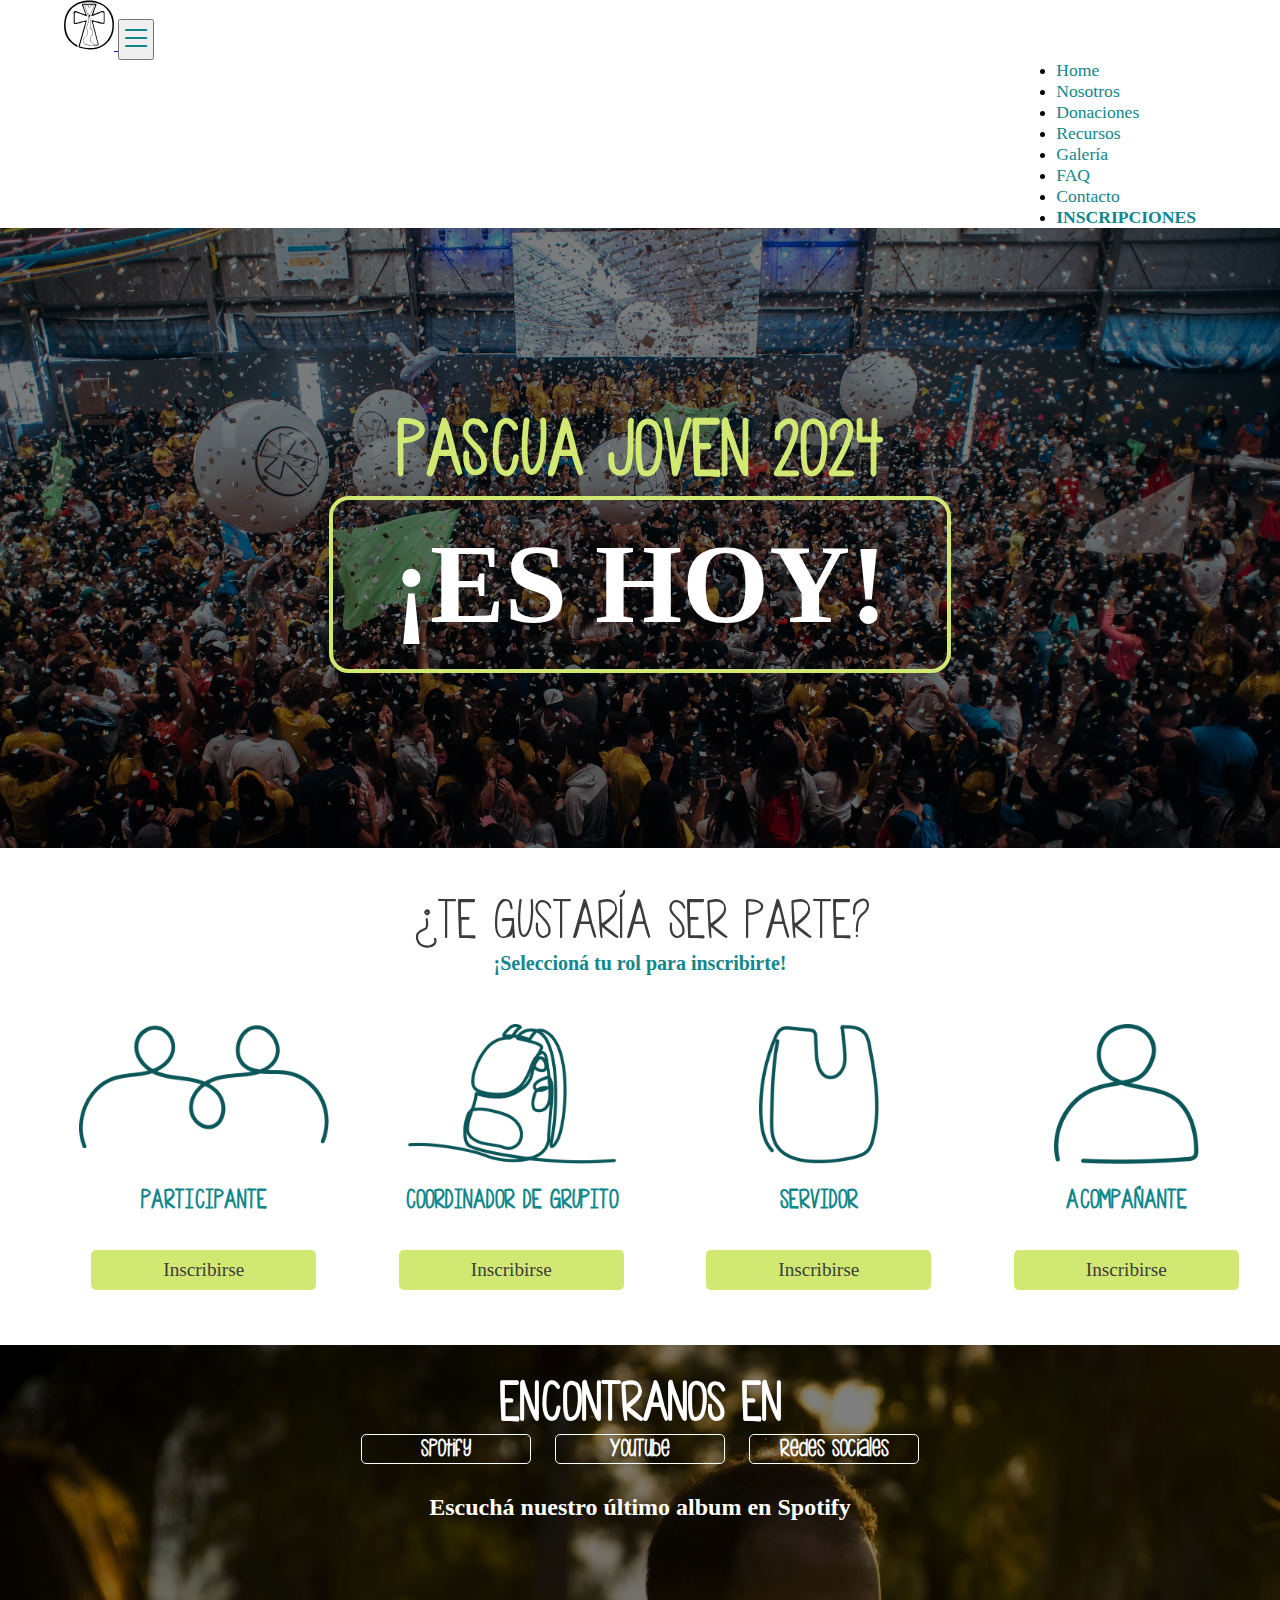
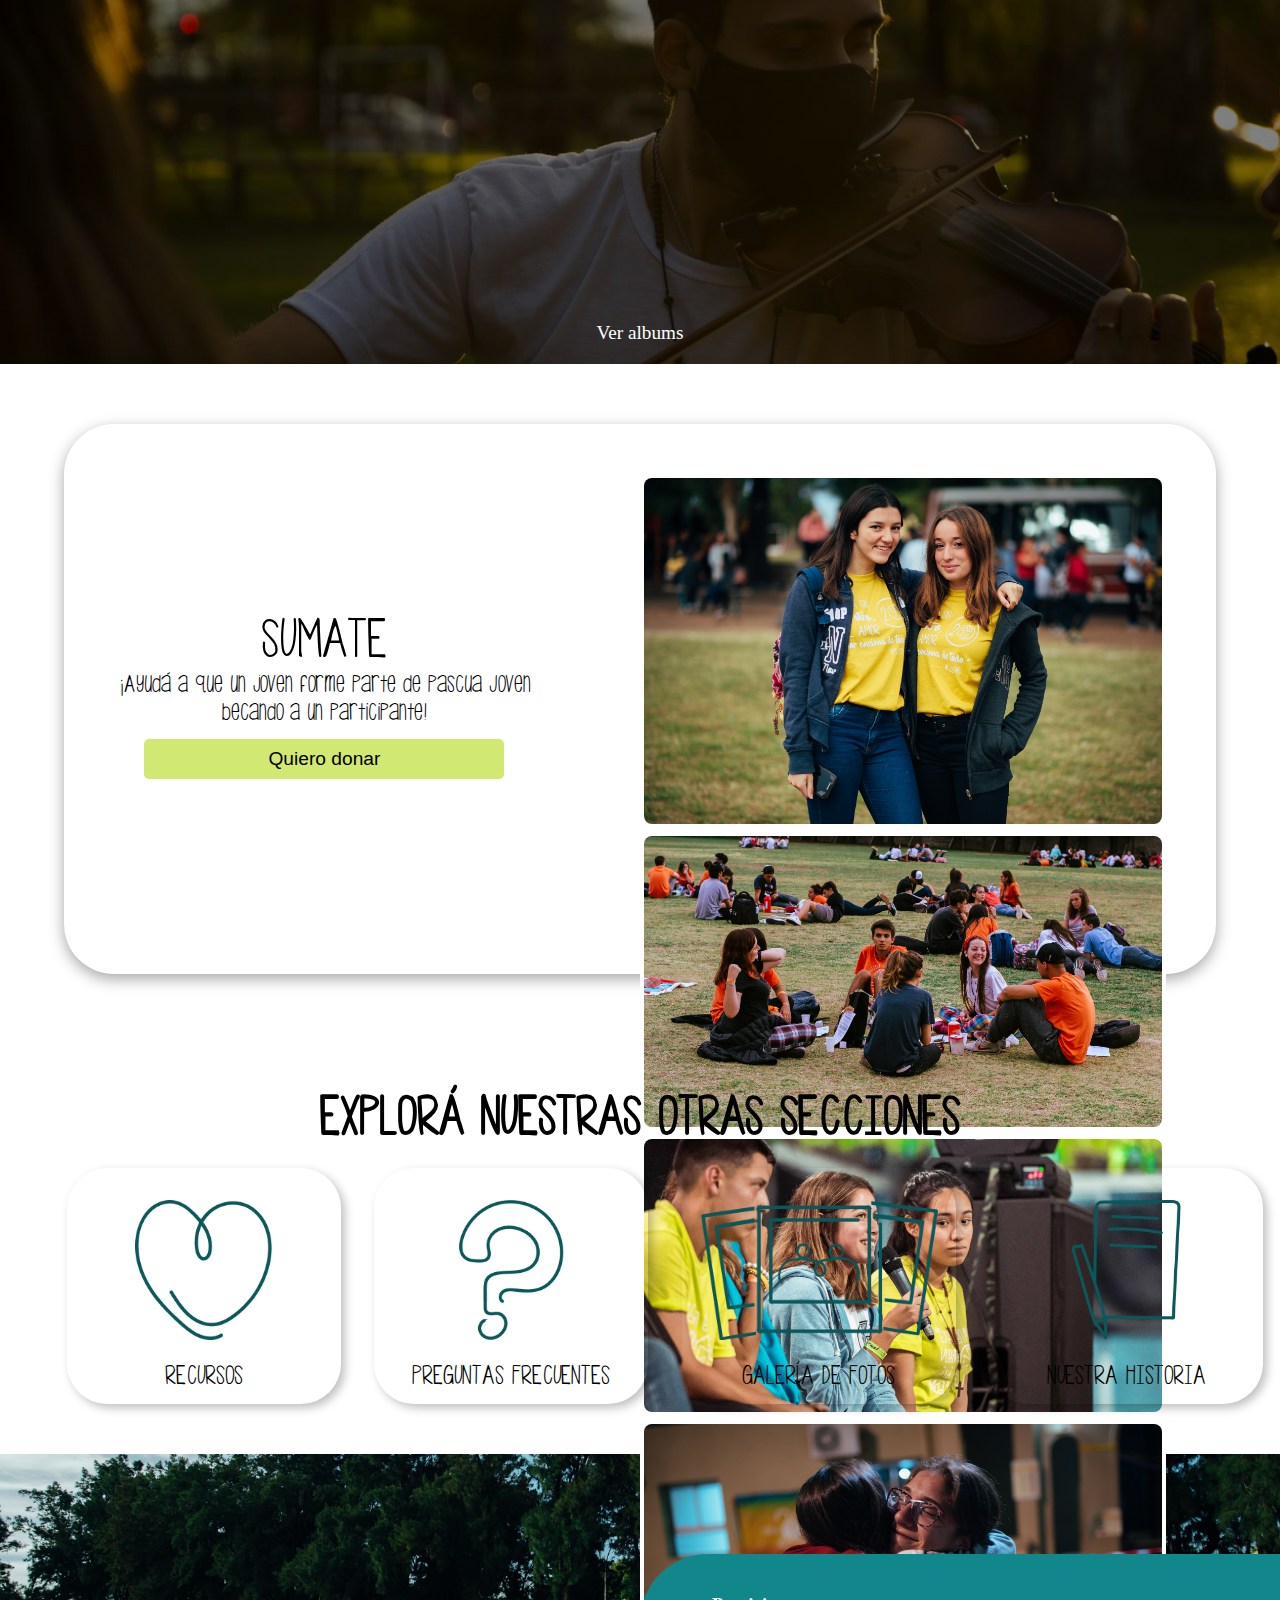
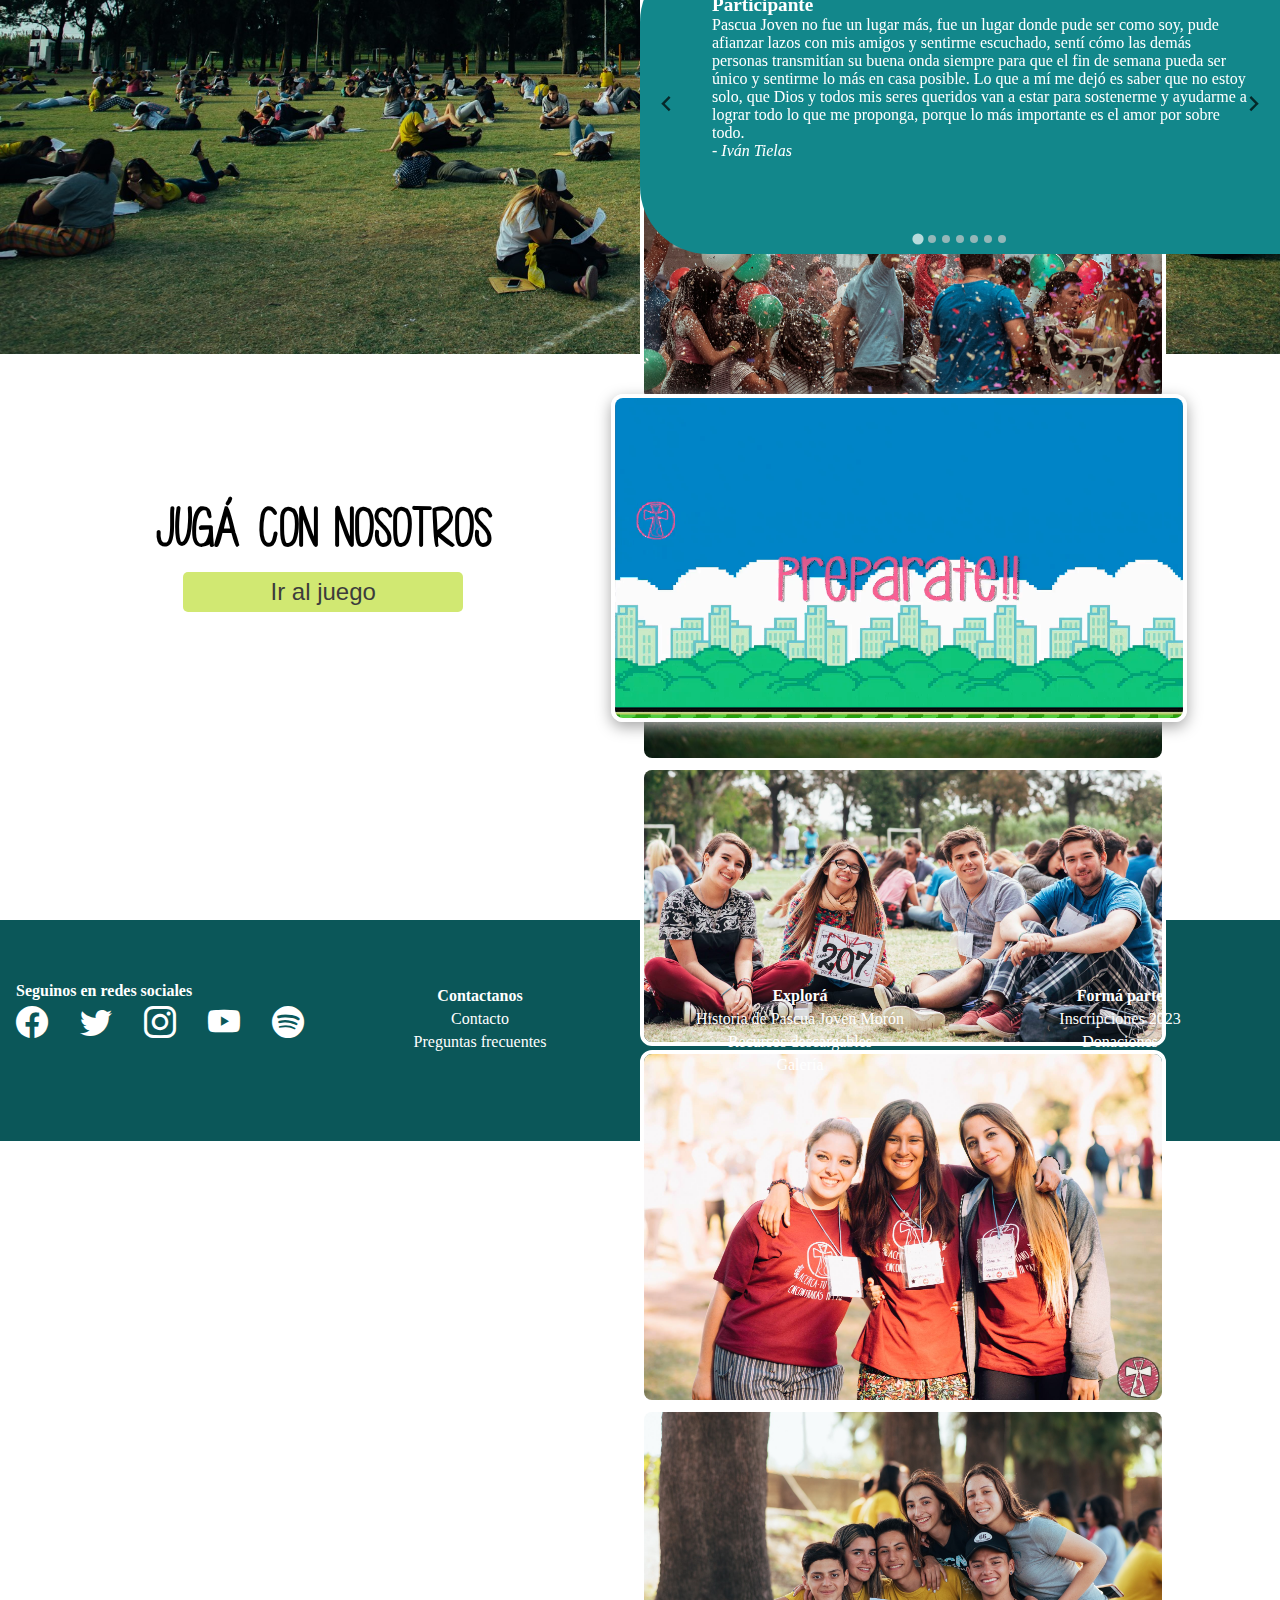
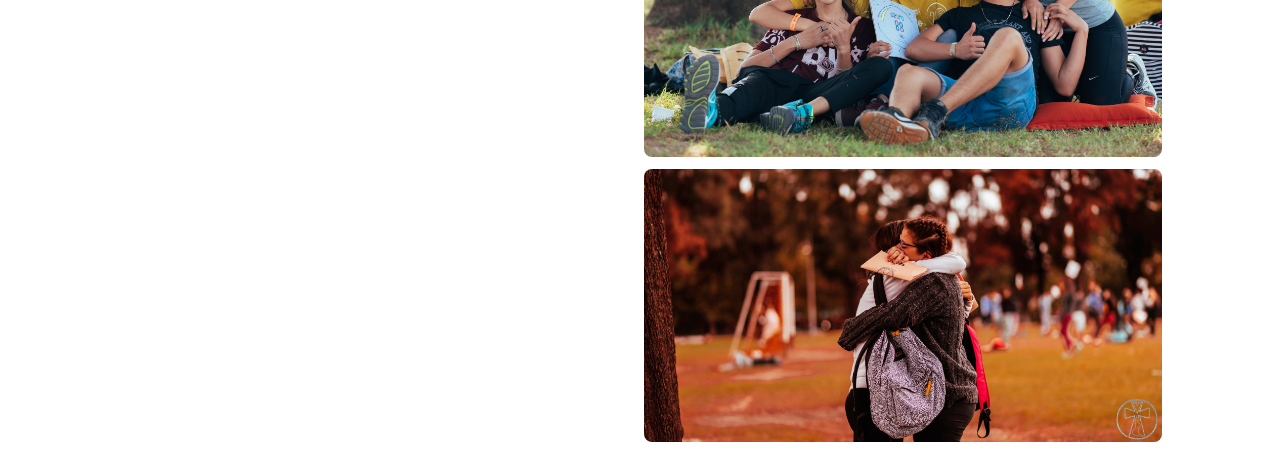
==== commit 36747676: "Init" ====
--- a/index.html
+++ b/index.html
@@ -5,6 +5,9 @@
     <meta charset="UTF-8">
     <meta http-equiv="X-UA-Compatible" content="IE=edge">
     <meta name="viewport" content="width=device-width, initial-scale=1.0">
+    <meta http-equiv="Cache-Control" content="no-cache, no-store, must-revalidate">
+    <meta http-equiv="Pragma" content="no-cache">
+    <meta http-equiv="Expires" content="0">
     <title>Pascua Joven Morón</title>
     <link rel="stylesheet" href="https://cdn.jsdelivr.net/npm/bootstrap-icons@1.7.0/font/bootstrap-icons.css">
     <link href="https://cdn.jsdelivr.net/npm/bootstrap@5.1.3/dist/css/bootstrap.min.css" rel="stylesheet" integrity="sha384-1BmE4kWBq78iYhFldvKuhfTAU6auU8tT94WrHftjDbrCEXSU1oBoqyl2QvZ6jIW3" crossorigin="anonymous">
@@ -64,7 +67,7 @@
         <div class="hero">
 
             <div class="title">
-                <h1>PASCUA JOVEN 2023</h1>
+                <h1>PASCUA JOVEN 2024</h1>
             </div>
 
             <div class="timer" id="timer">
@@ -86,8 +89,8 @@
                 </div>
             </div>
 
-            <div class="lema">
-                 <!-- <h2>Borrar las barritas y escribir aca el lema</h2> -->
+            <div class="lema" style="display: none;">
+                  <h2>"En Vos Encuentro la Paz"</h2>
            </div>
 
 
@@ -103,6 +106,10 @@
 
             </div>
 
+        </div>
+
+        <div style="padding: 0 0 30px 0; display: none;">
+            <a href="./descargables/planilla-de-salud-pj23.pdf" target="_blank" class="btnPrimary">Descargar planilla de salud</a>
         </div>
 
        <!--  <div class="warningIncripciones" id="warningIndex">
@@ -316,9 +323,9 @@
     <script src="js/sliderTestimonios.js"></script>
     <script src="js/slide/dist/js/splide.min.js"></script>
     <script>  new Splide('.splide').mount();</script>
-    <script src="js/redireccionamientos.js"></script>
-    <script src="js/inscripcionesHover.js"></script>
-    <script src="js/rrss.js"></script>
+    <script src="js/redireccionamientos.js?v=1.0"></script>
+    <script src="js/inscripcionesHover.js?v=1.0"></script>
+    <script src="js/rrss.js?v=1.0"></script>
     <script>
         document.getElementById("donaciones").addEventListener("click", () => window.location.href = "donar.html")
     </script>
--- a/css/style.css
+++ b/css/style.css
@@ -117,7 +117,6 @@
   .warningIncripciones .warningInfo img {
     width: 100%;
   }
-
   #warningIndex {
     width: 90%;
   }
@@ -352,7 +351,7 @@
   height: fit-content;
   width: 90%;
   margin: 0 auto;
-  box-shadow: 0px 5px 15px #a7a7a7;
+  box-shadow: 0px 5px 15px rgb(167, 167, 167);
   padding: 50px;
   border-radius: 50px;
 }
@@ -412,7 +411,7 @@
   width: 100%;
   border: 4px solid #FFF;
   border-radius: 12px;
-  box-shadow: 0px 5px 15px #a7a7a7;
+  box-shadow: 0px 5px 15px rgb(167, 167, 167);
 }
 .juego .aboutFlex .text, .juego .gameFlex .text {
   width: 40%;
@@ -715,14 +714,12 @@
   .hero .lema h2, .hero .title h2, .hero .title h1, .hero .lema h1 {
     font-size: 4rem;
   }
-
   .testimonios {
     height: 450px;
   }
   .testimonios .container {
     width: 80%;
   }
-
   .donacionesHome h2, .donacionesHome .hero .lema h1, .hero .lema .donacionesHome h1, .donacionesHome .hero .title h1, .hero .title .donacionesHome h1 {
     font-size: 4rem;
   }
@@ -735,7 +732,6 @@
   .donacionesHome .donacionesFlex button {
     width: 250px;
   }
-
   .redesContainer .redesContent .content .redes {
     width: 100%;
   }
@@ -745,7 +741,6 @@
   .redesContainer .redesContent .content .redes .cardRedes img {
     width: inherit;
   }
-
   .juego {
     height: 420px;
   }
@@ -767,7 +762,6 @@
   .hero .lema h2, .hero .title h2, .hero .title h1, .hero .lema h1 {
     font-size: 3rem;
   }
-
   .redesContainer .redesContent .content .redes .cardRedes {
     width: 140px;
   }
@@ -777,11 +771,9 @@
   .redesContainer .redesContent .content iframe {
     width: 80%;
   }
-
   .testimonios .container {
     width: 100%;
   }
-
   .inscripcionesCirculos {
     padding: 50px 0;
   }
@@ -791,14 +783,12 @@
   .inscripcionesCirculos p {
     font-size: 16px;
   }
-
   .recursosHome {
     padding: 50px;
   }
   .recursosHome h2, .recursosHome .hero .lema h1, .hero .lema .recursosHome h1, .recursosHome .hero .title h1, .hero .title .recursosHome h1 {
     font-size: 42px;
   }
-
   .juego {
     height: 300px;
     padding: 50px 0px;
@@ -813,7 +803,6 @@
     width: 100%;
     font-size: 1rem;
   }
-
   .preInscripcion p {
     font-size: 36px;
     letter-spacing: 3px;
@@ -874,7 +863,6 @@
     font-size: 2rem;
     font-family: "PascuaJoven18";
   }
-
   .testimonios {
     height: fit-content;
     padding: 10px 0px;
@@ -887,14 +875,12 @@
     width: 100%;
     border-radius: 0;
   }
-
   .donacionesHome {
     padding: 50px 0px;
   }
   .donacionesHome .donacionesFlex {
     padding: 20px;
   }
-
   .redesContainer h2, .redesContainer .hero .lema h1, .hero .lema .redesContainer h1, .redesContainer .hero .title h1, .hero .title .redesContainer h1 {
     font-size: 2rem;
   }
@@ -936,7 +922,6 @@
   .redesContainer .redesContent .content .redes .cardRedes img {
     width: 100%;
   }
-
   .juego {
     height: fit-content;
     padding: 50px 0px;
@@ -960,14 +945,12 @@
     width: 80%;
     font-size: 1rem;
   }
-
   .preInscripcion p {
     font-family: "PascuaJoven18";
     font-size: 24px;
     color: #12878B;
     letter-spacing: 3px;
   }
-
   .sectionPJ21 .mobile {
     display: block;
   }
@@ -1073,11 +1056,9 @@
   #nosotros {
     background-image: url("../images/headers/nosotros.png");
   }
-
   .sliderLemas .carousel {
     width: 100%;
   }
-
   .logoInfo {
     display: flex;
     flex-flow: row wrap;
@@ -1102,7 +1083,6 @@
   .logoInfo .text {
     width: 40%;
   }
-
   .recuerdos img {
     width: 100%;
   }
@@ -1144,11 +1124,9 @@
   #nosotros {
     background-image: url("../images/headers/nosotros.png");
   }
-
   .sliderLemas .carousel {
     width: 100%;
   }
-
   .logoInfo {
     flex-flow: column wrap;
     justify-content: flex-start;
@@ -1178,7 +1156,6 @@
   .logoInfo .text {
     width: inherit;
   }
-
   .recuerdos img {
     width: 100%;
   }
@@ -1295,7 +1272,6 @@
   .donationsType {
     flex-flow: row wrap;
   }
-
   .fraseDonaciones {
     width: 90%;
   }
@@ -1636,7 +1612,6 @@
   .galeria .carrusel {
     width: 90%;
   }
-
   .semifooter {
     width: 100%;
     height: 880px;
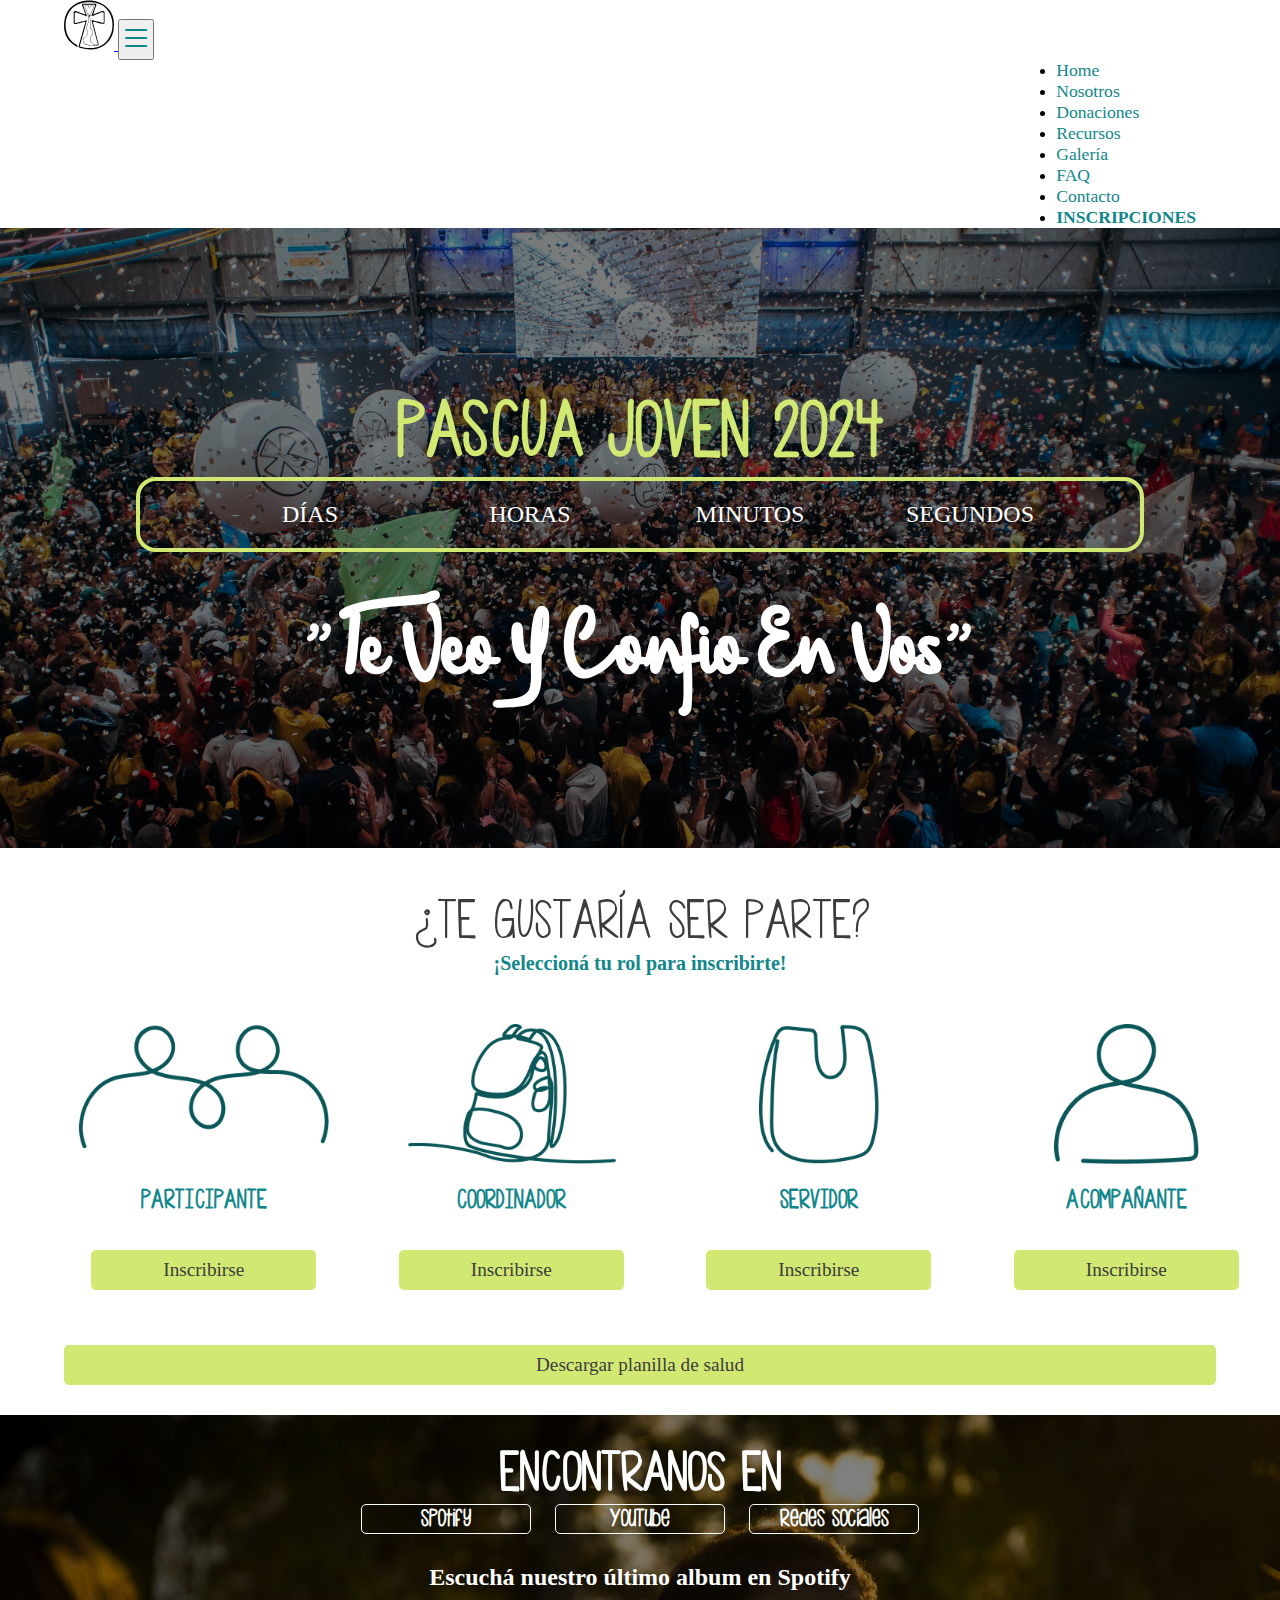
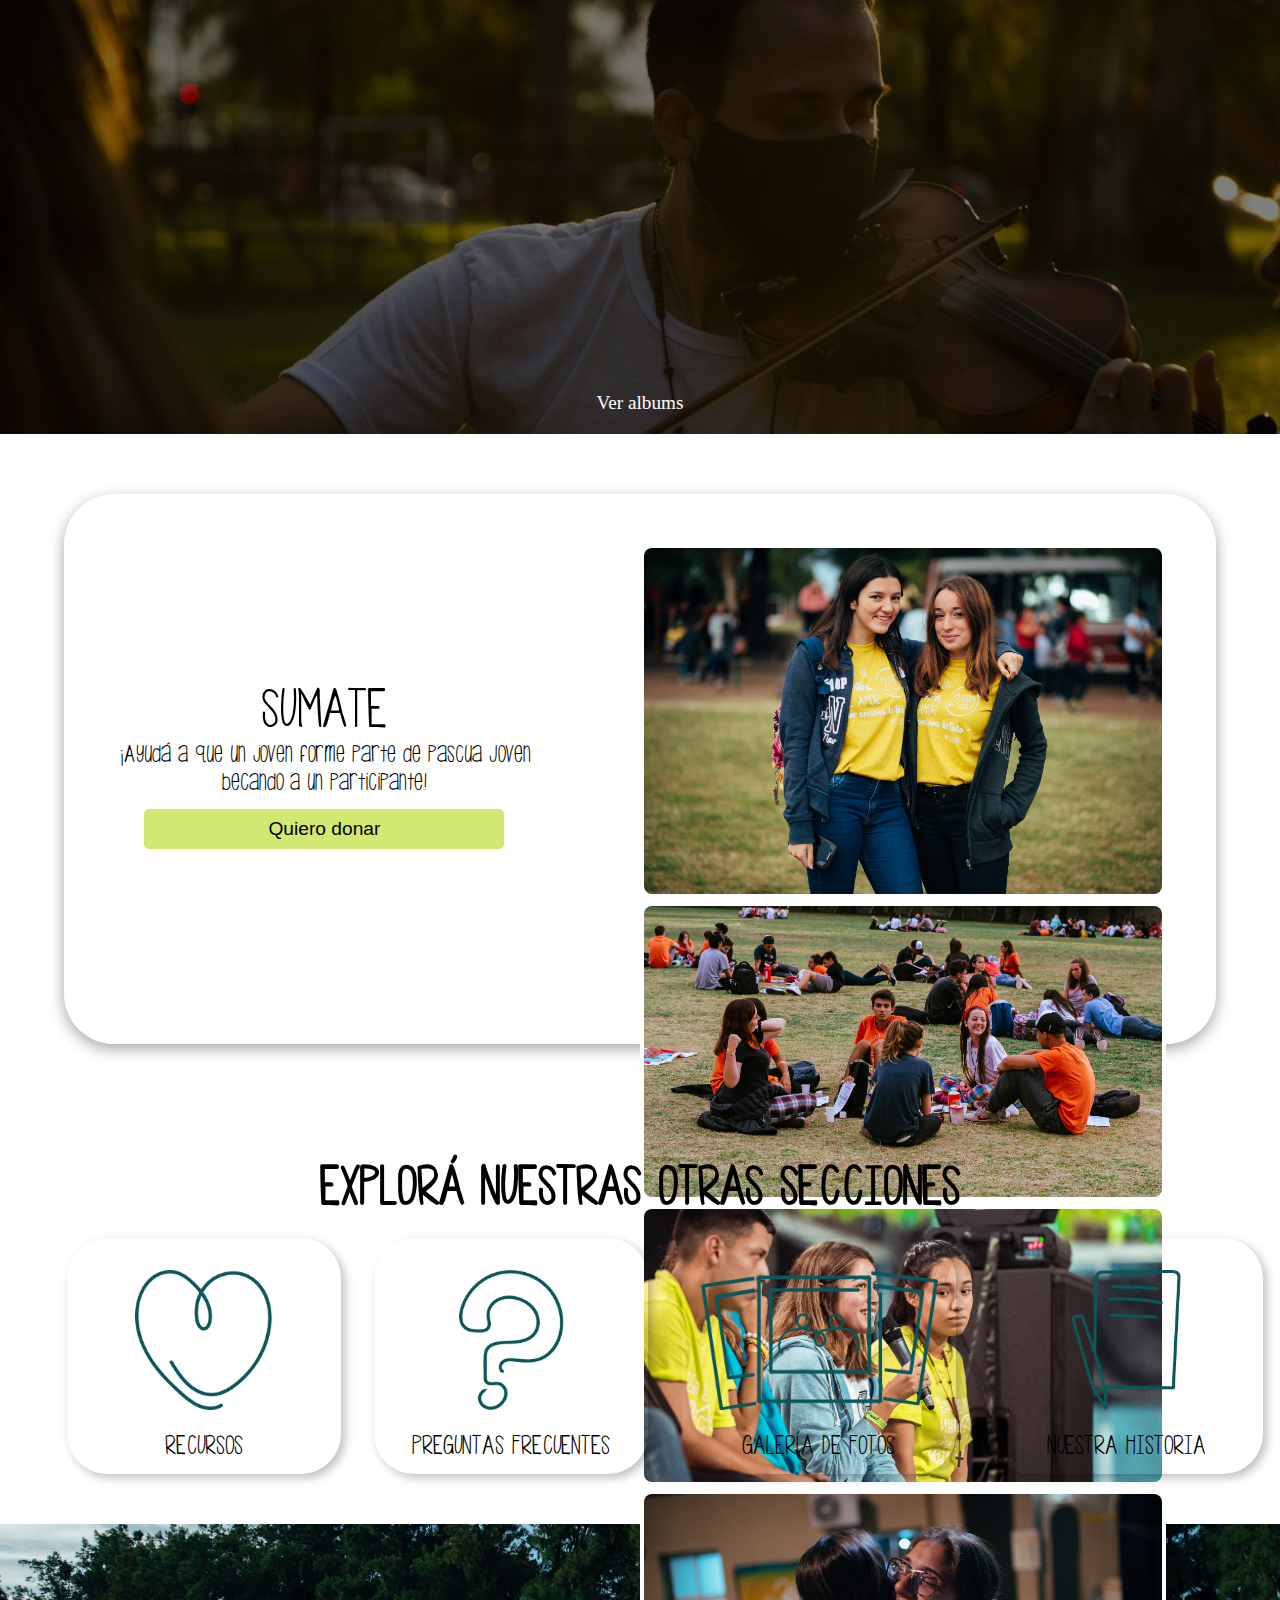
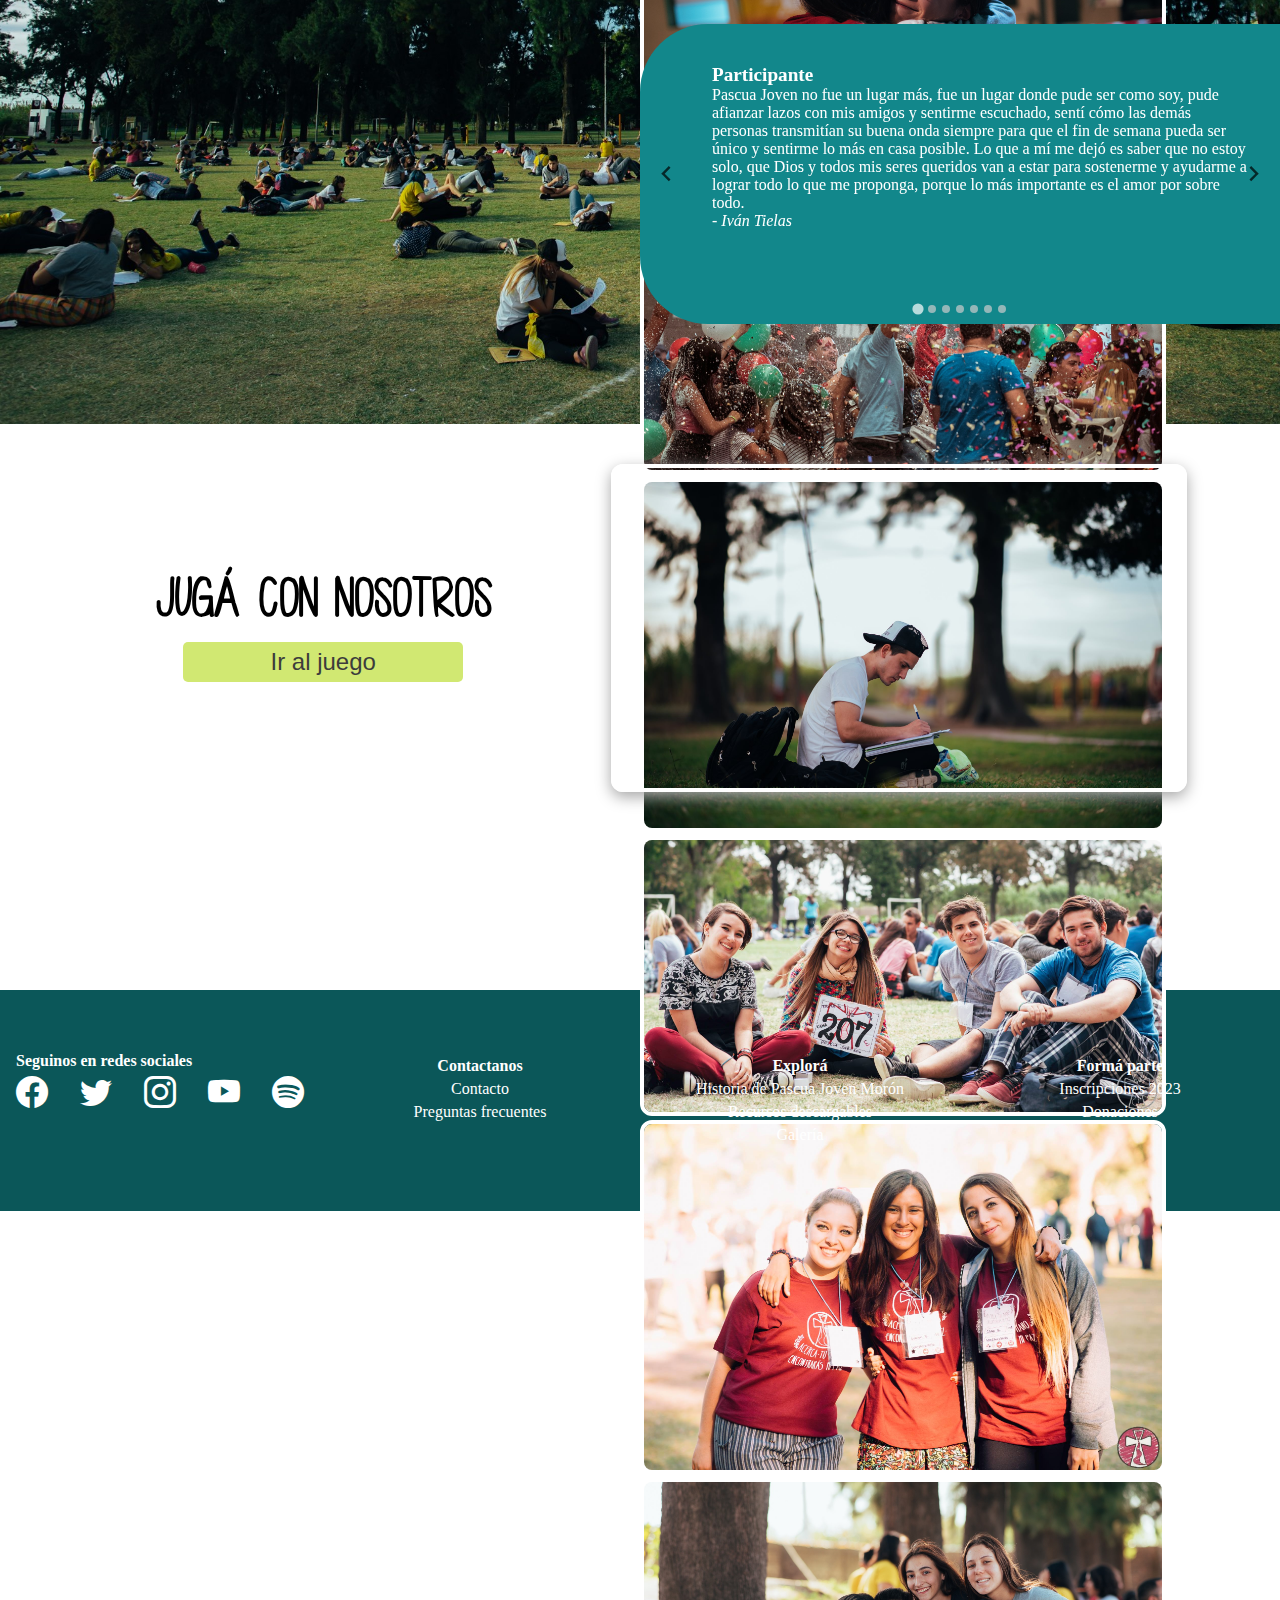
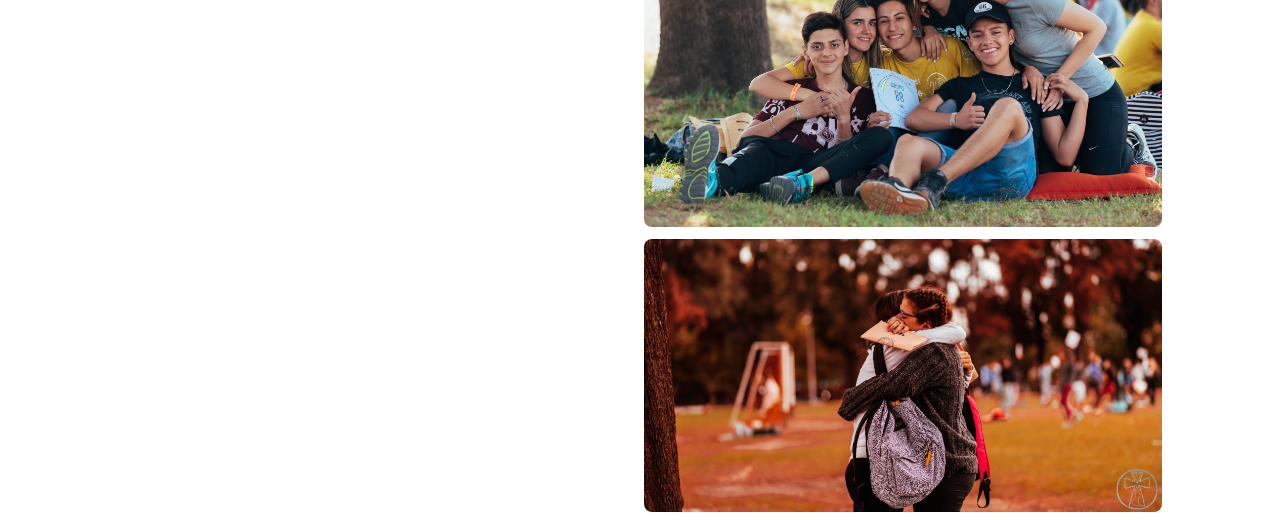
==== commit 57167bfc: "Cambios en inscripciones y timer" ====
--- a/index.html
+++ b/index.html
@@ -89,8 +89,8 @@
                 </div>
             </div>
 
-            <div class="lema" style="display: none;">
-                  <h2>"En Vos Encuentro la Paz"</h2>
+            <div class="lema" style="display: block;">
+                  <h2>"Te Veo Y Confio En Vos"</h2>
            </div>
 
 
@@ -108,8 +108,8 @@
 
         </div>
 
-        <div style="padding: 0 0 30px 0; display: none;">
-            <a href="./descargables/planilla-de-salud-pj23.pdf" target="_blank" class="btnPrimary">Descargar planilla de salud</a>
+        <div style="padding: 0 0 30px 0; display: block;">
+            <a href="./descargables/planilla-de-salud.pdf" target="_blank" class="btnPrimary">Descargar planilla de salud</a>
         </div>
 
        <!--  <div class="warningIncripciones" id="warningIndex">
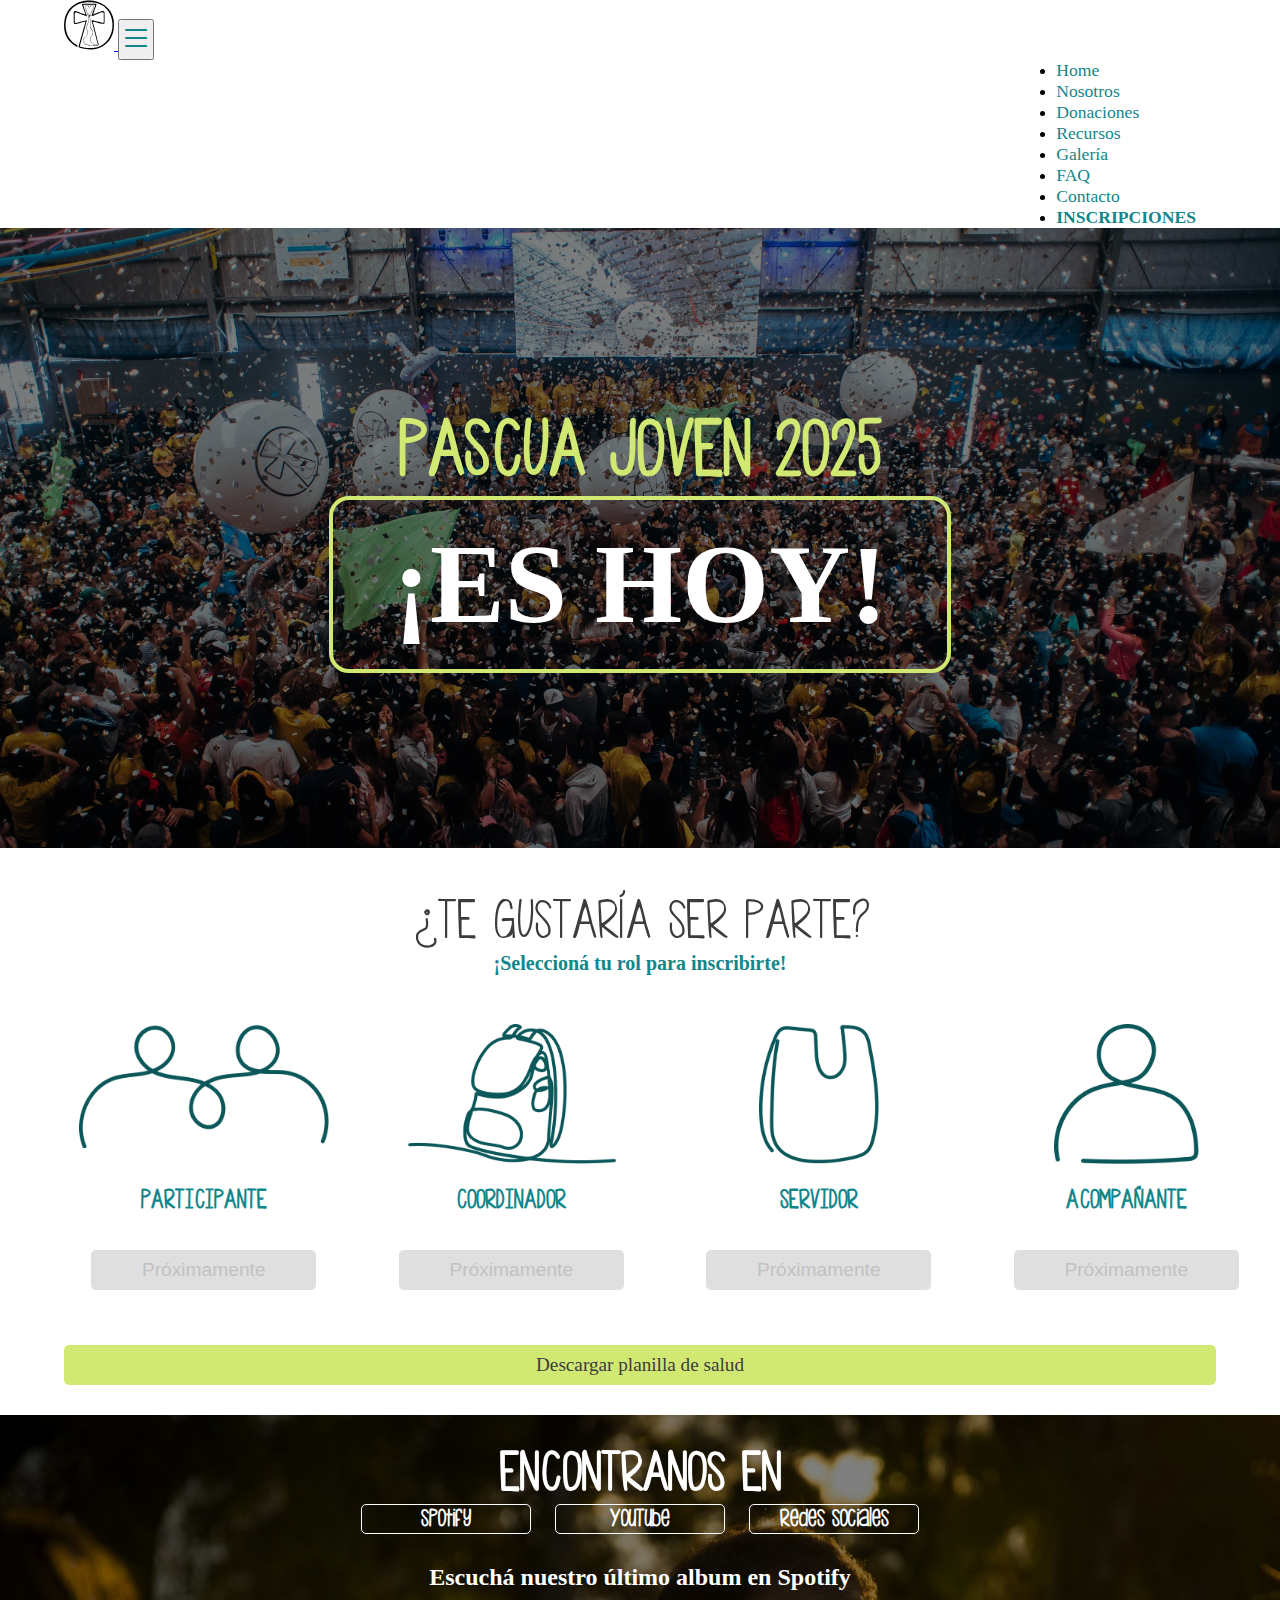
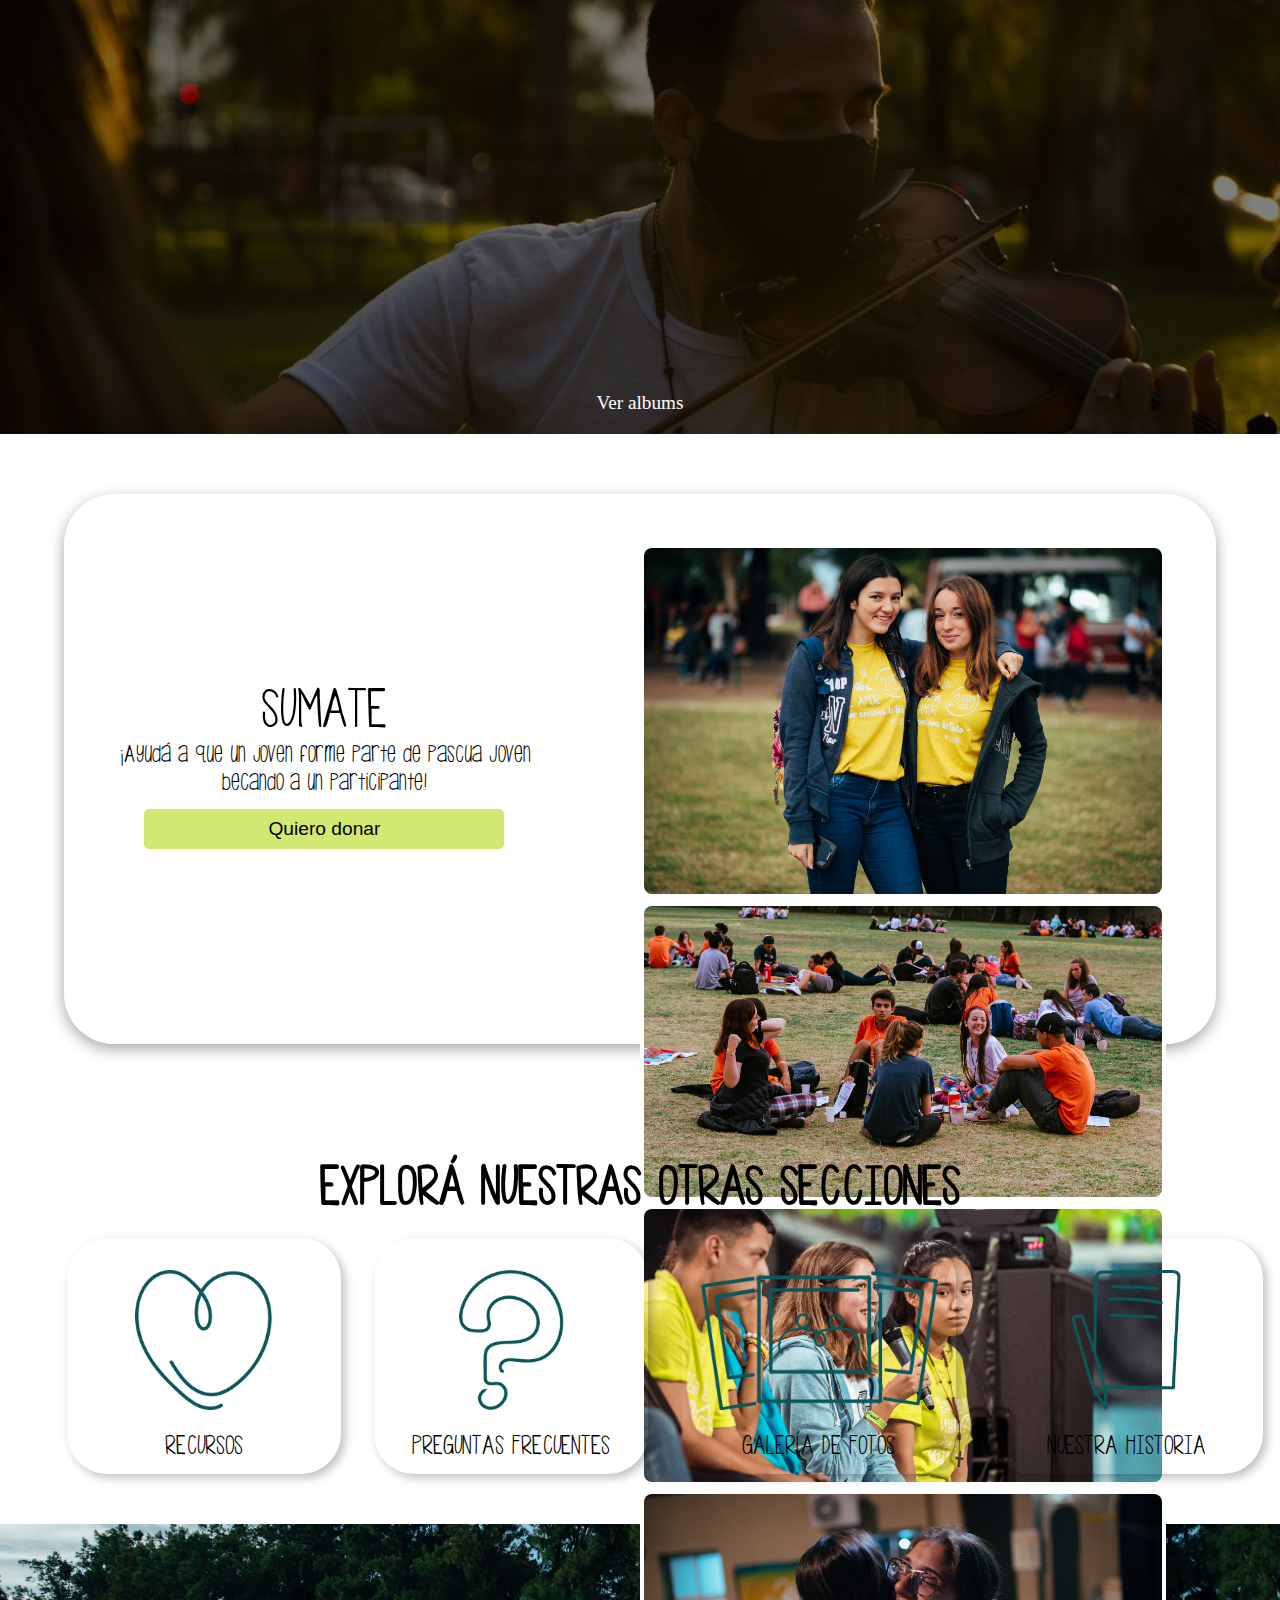
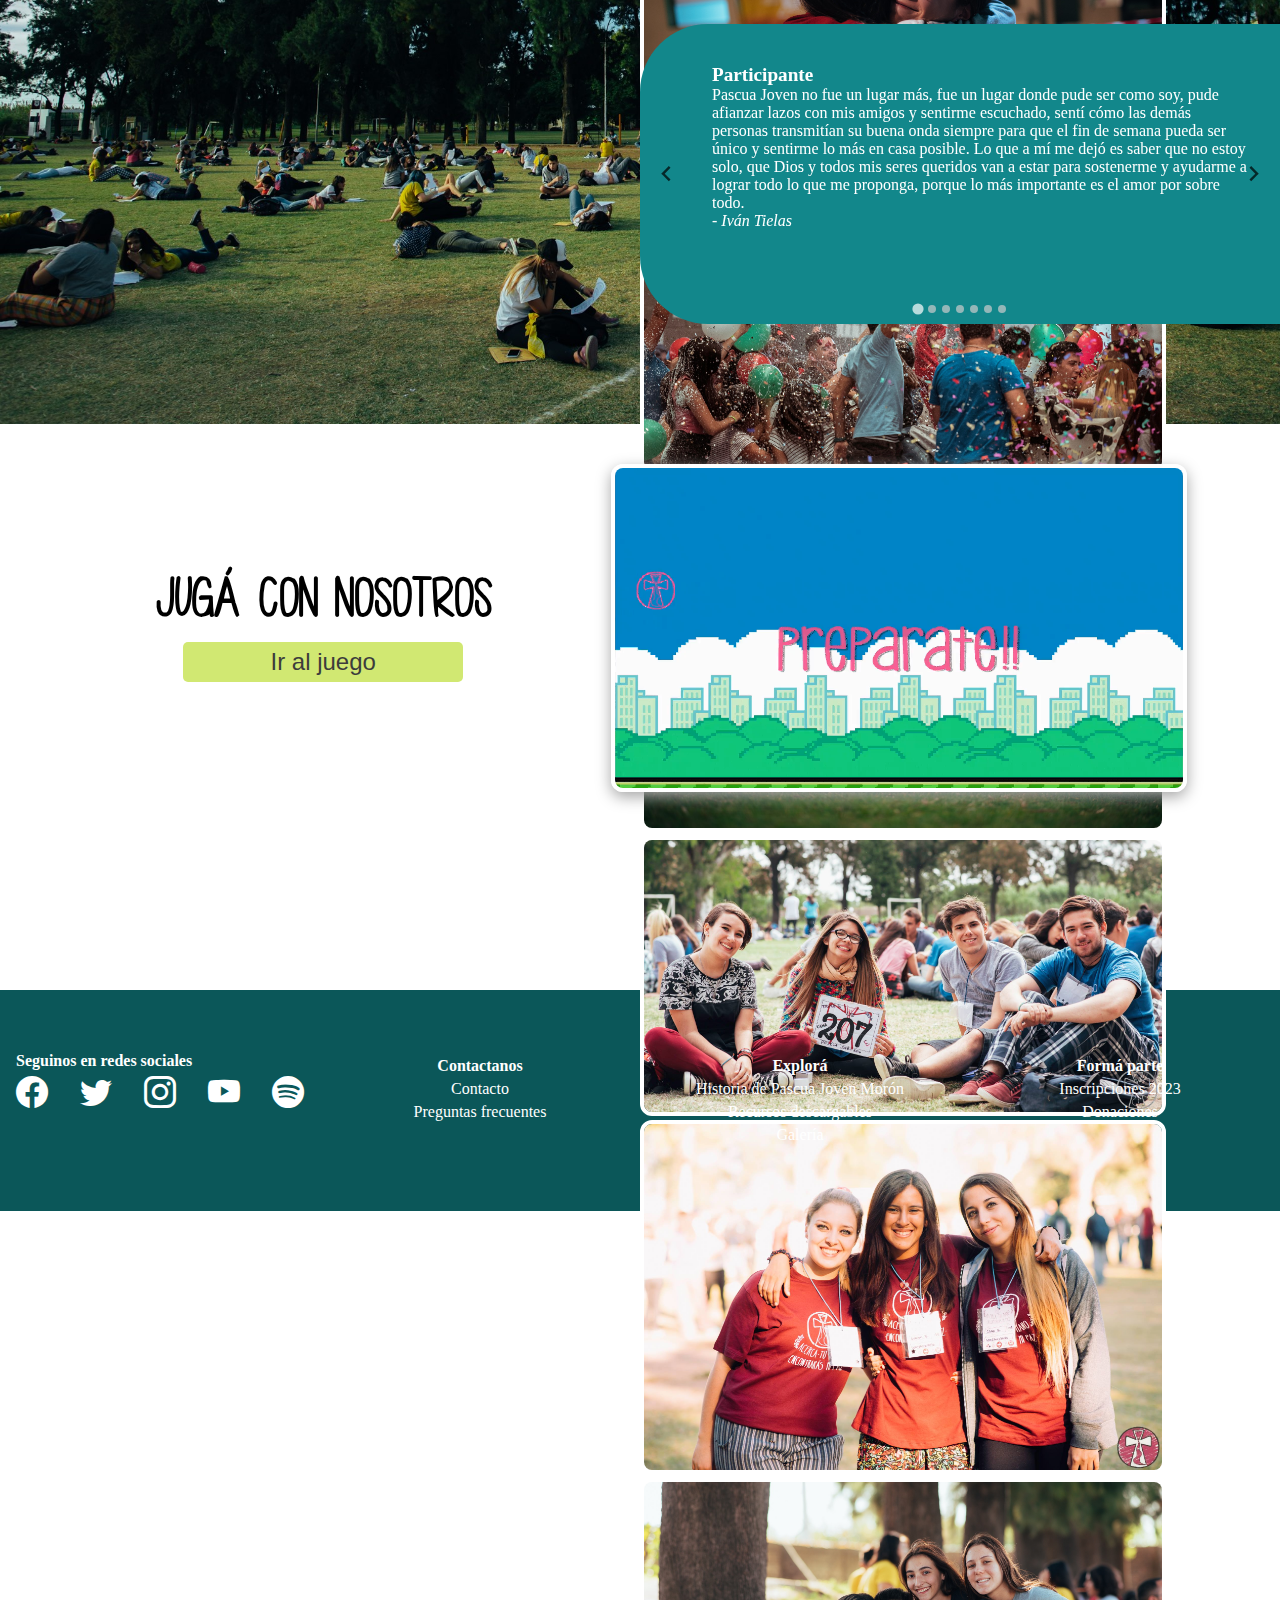
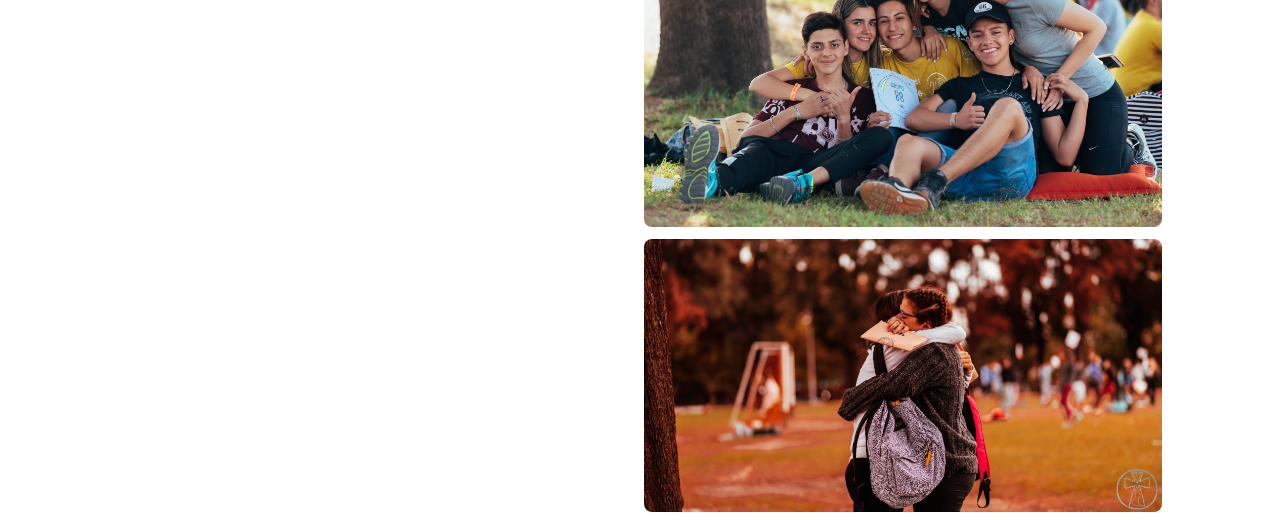
==== commit 7f80bd59: "change timer to 2025" ====
--- a/index.html
+++ b/index.html
@@ -67,7 +67,7 @@
         <div class="hero">
 
             <div class="title">
-                <h1>PASCUA JOVEN 2024</h1>
+                <h1>PASCUA JOVEN 2025</h1>
             </div>
 
             <div class="timer" id="timer">
@@ -89,7 +89,7 @@
                 </div>
             </div>
 
-            <div class="lema" style="display: block;">
+            <div class="lema" style="display: none;">
                   <h2>"Te Veo Y Confio En Vos"</h2>
            </div>
 
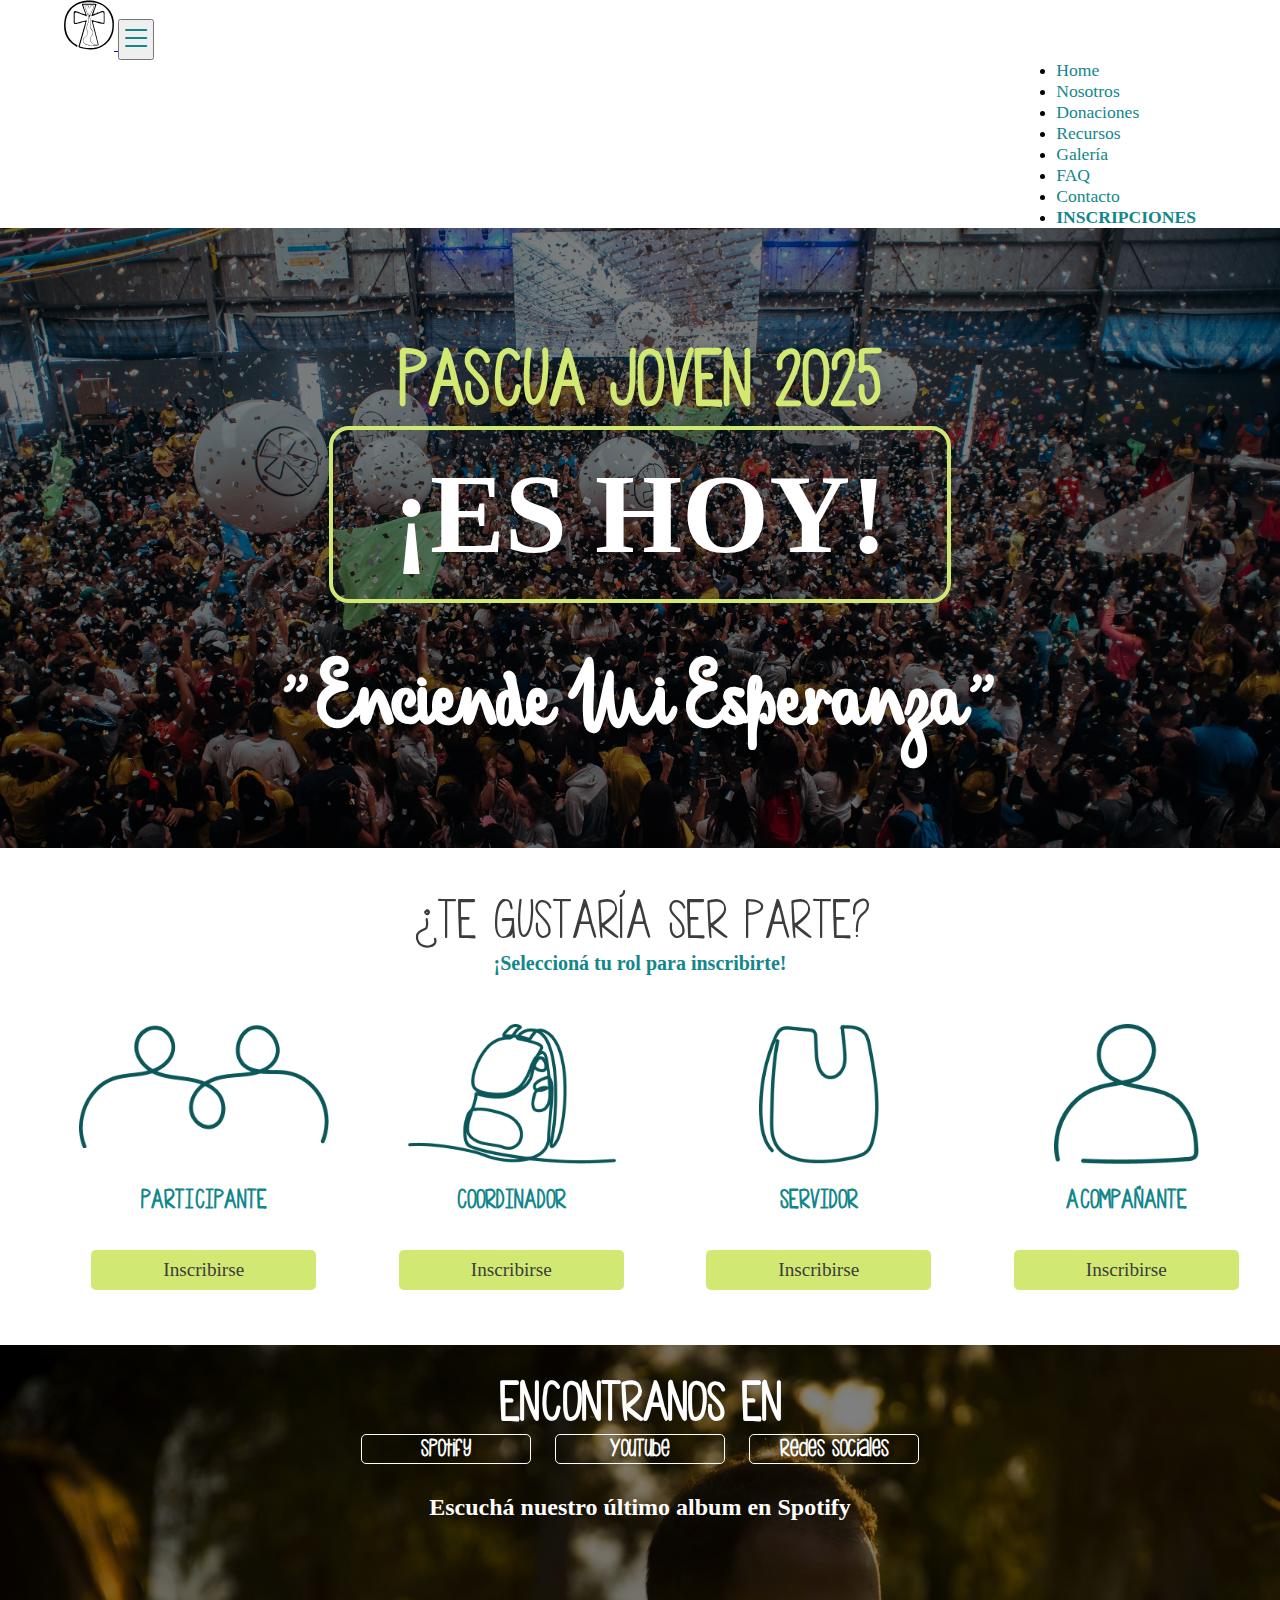
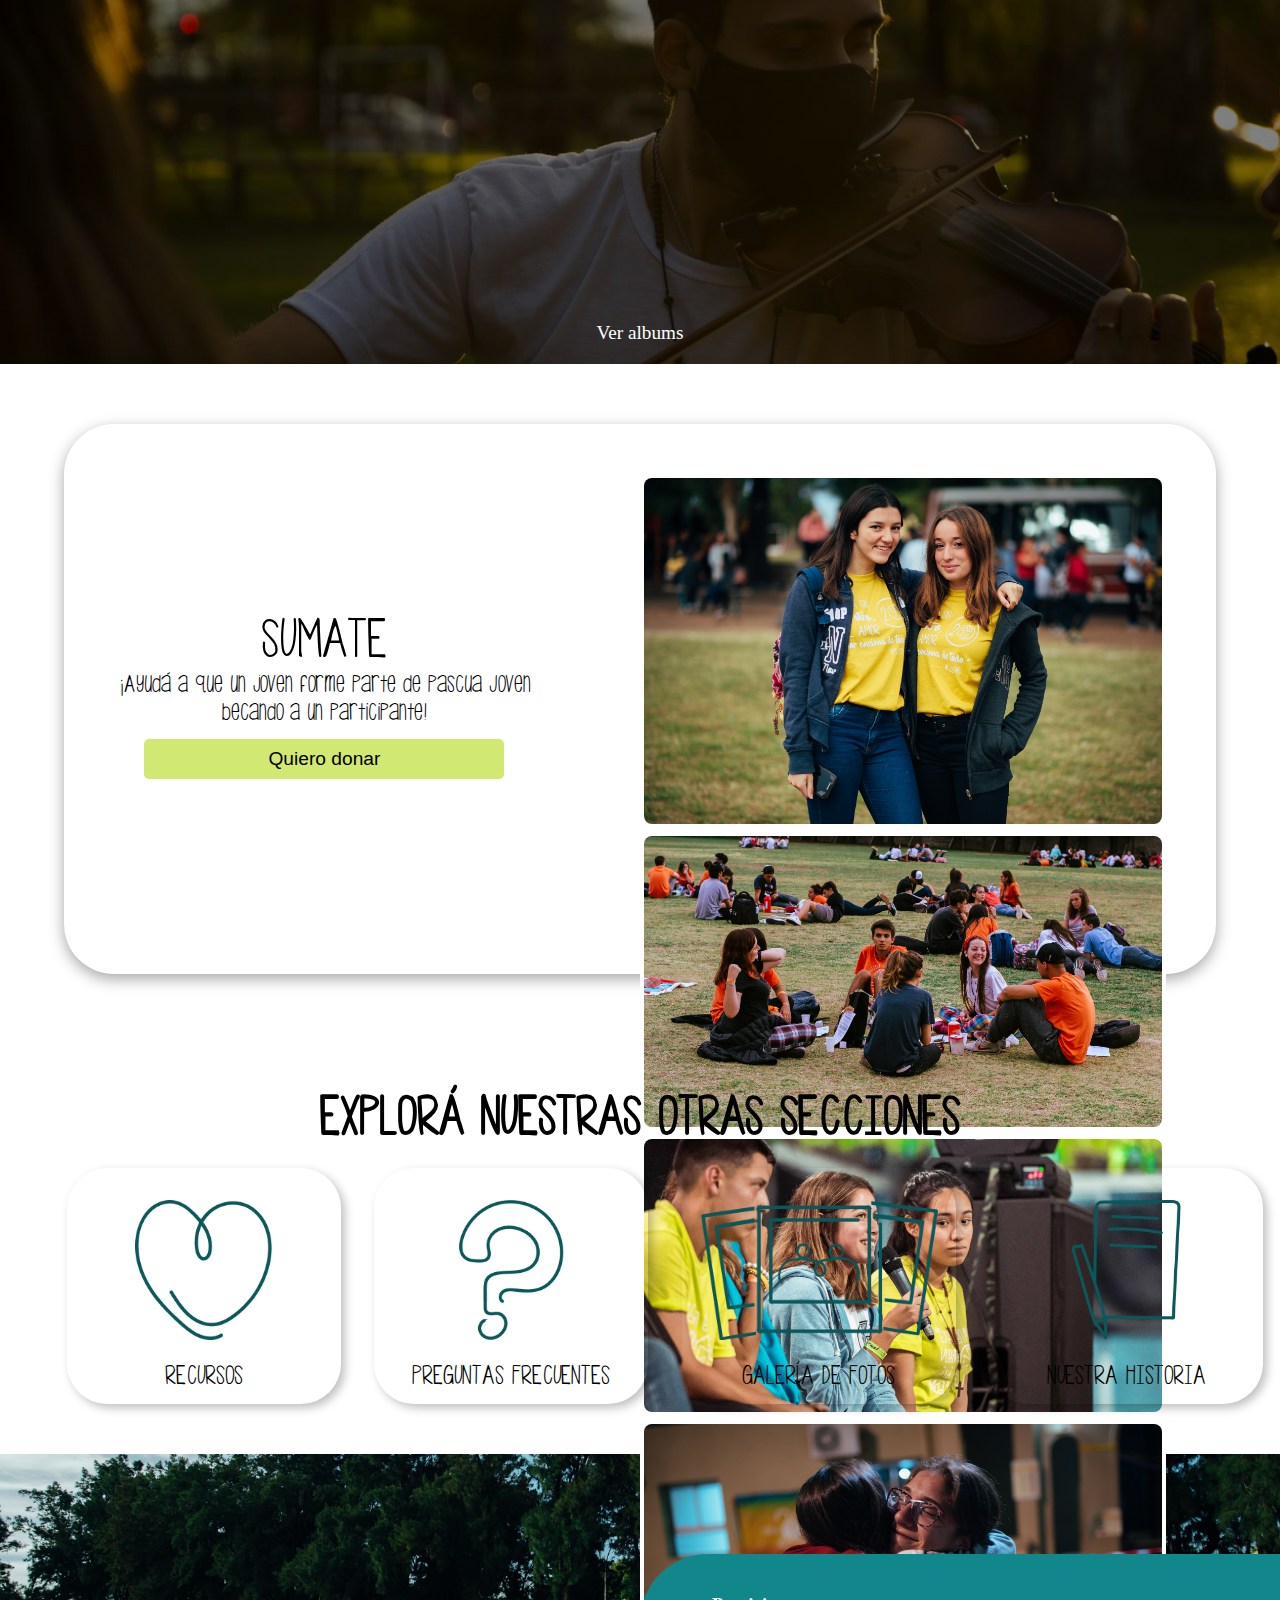
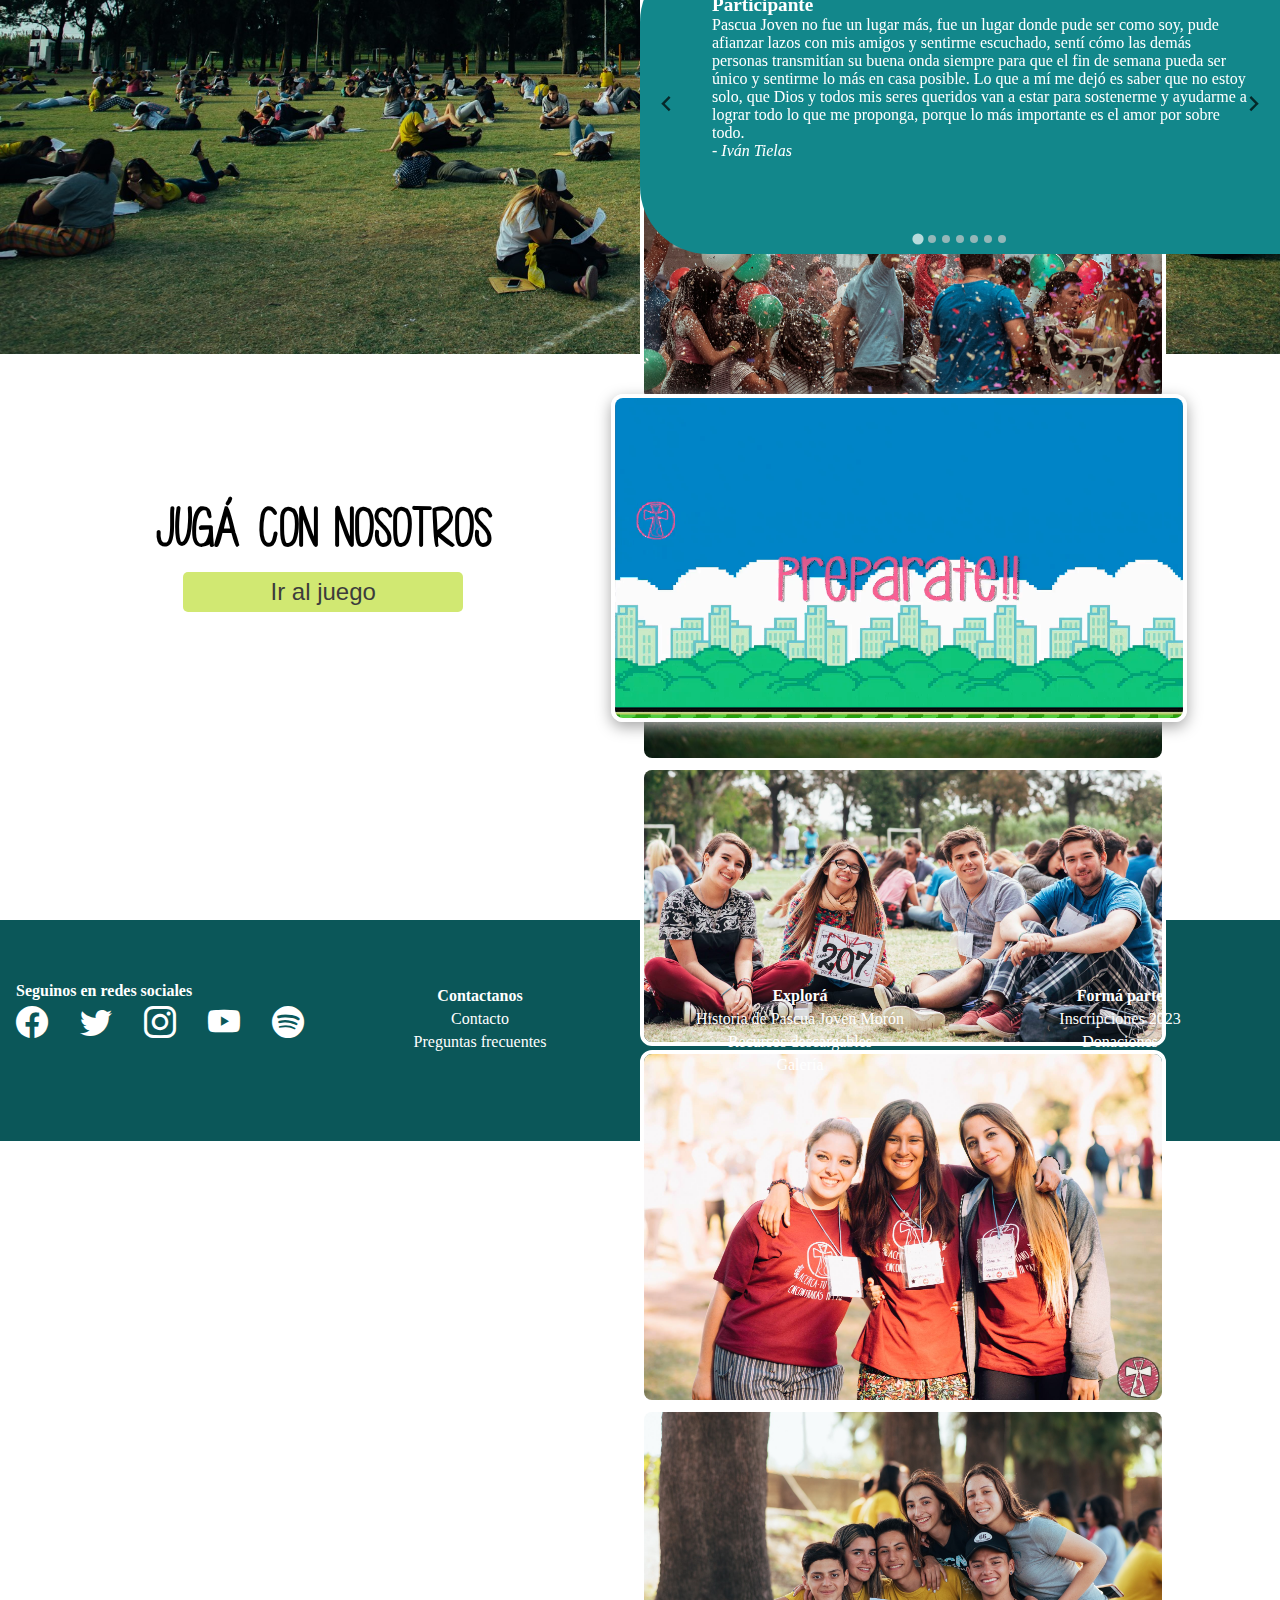
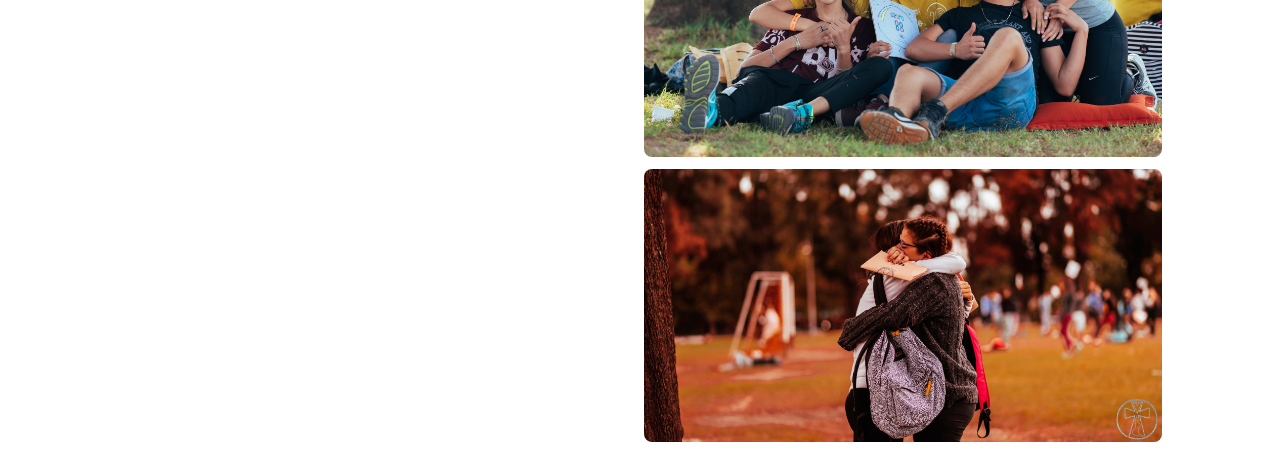
==== commit dd3490d4: "Added gallery, descargables, modified inscriptions, added lema" ====
--- a/index.html
+++ b/index.html
@@ -89,8 +89,8 @@
                 </div>
             </div>
 
-            <div class="lema" style="display: none;">
-                  <h2>"Te Veo Y Confio En Vos"</h2>
+            <div class="lema">
+                  <h2>"Enciende Mi Esperanza"</h2>
            </div>
 
 
@@ -108,7 +108,7 @@
 
         </div>
 
-        <div style="padding: 0 0 30px 0; display: block;">
+        <div style="padding: 0 0 30px 0; display: none;">
             <a href="./descargables/planilla-de-salud.pdf" target="_blank" class="btnPrimary">Descargar planilla de salud</a>
         </div>
 
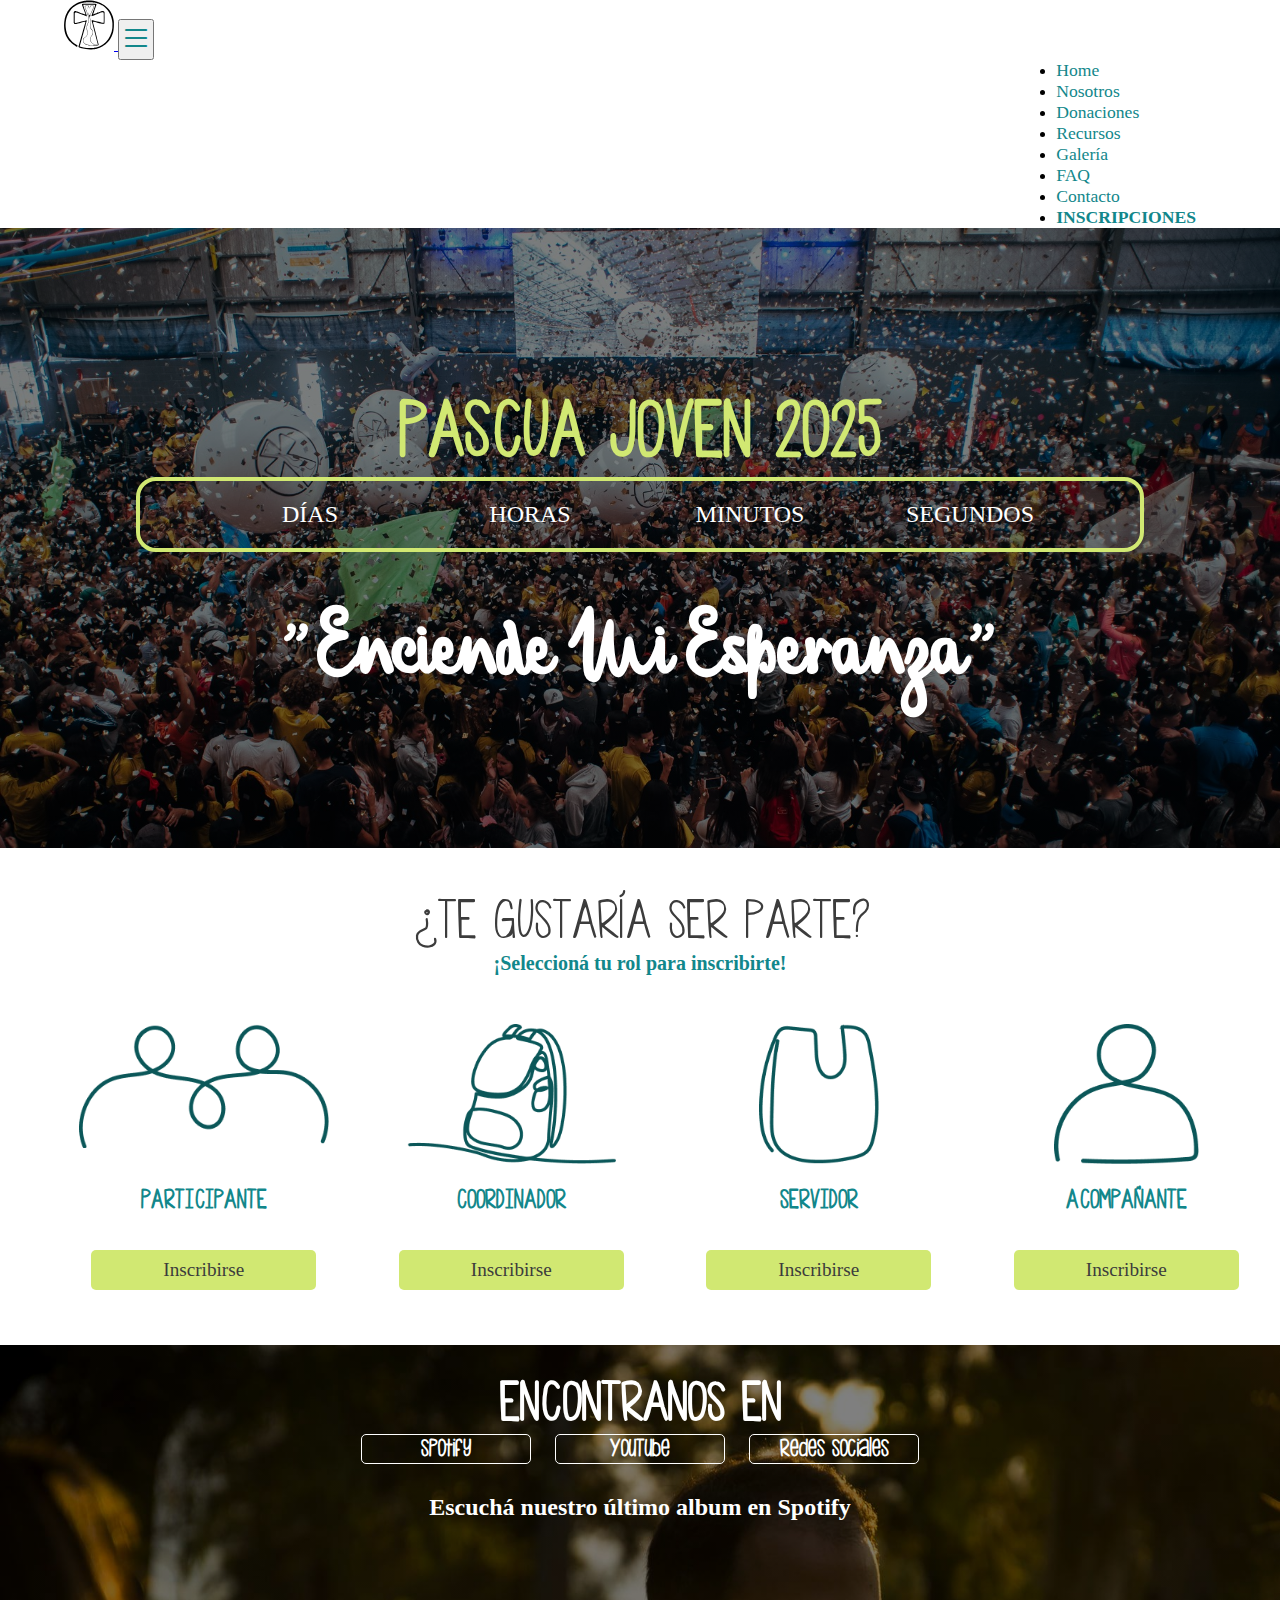
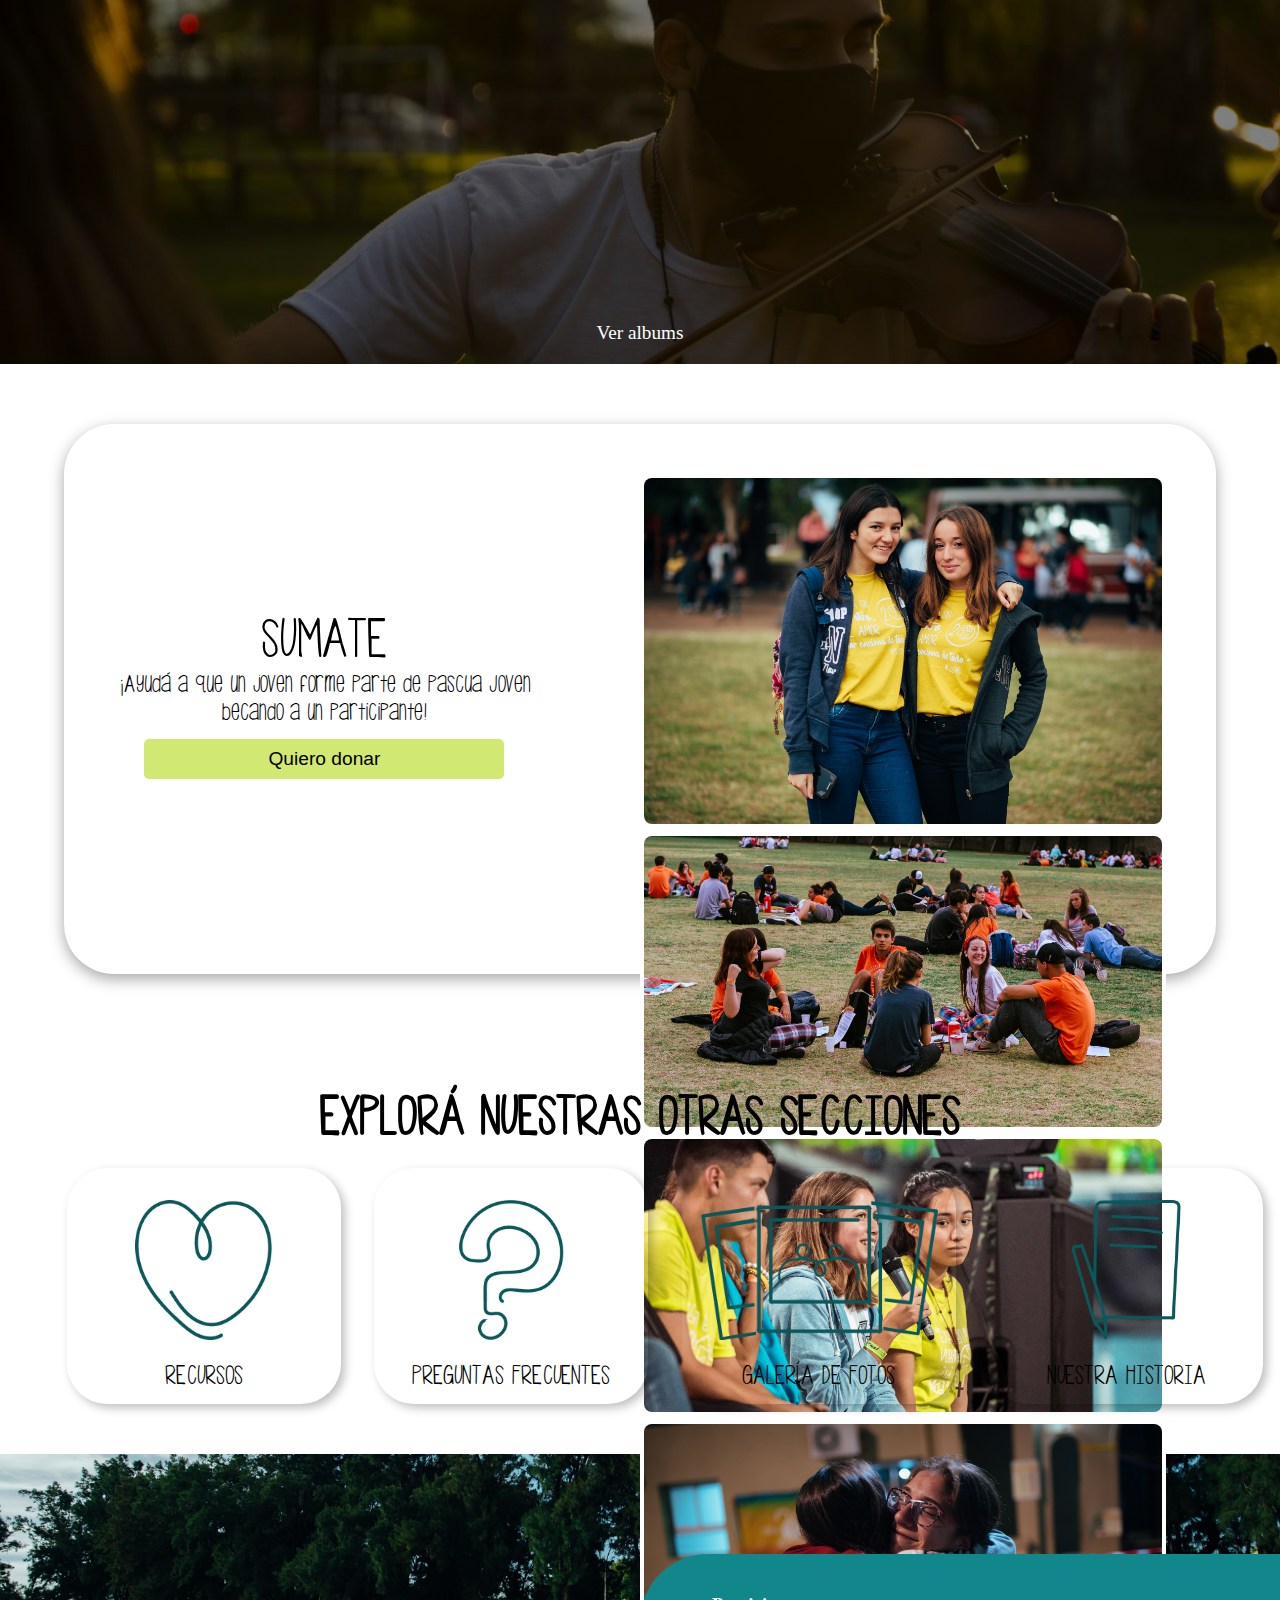
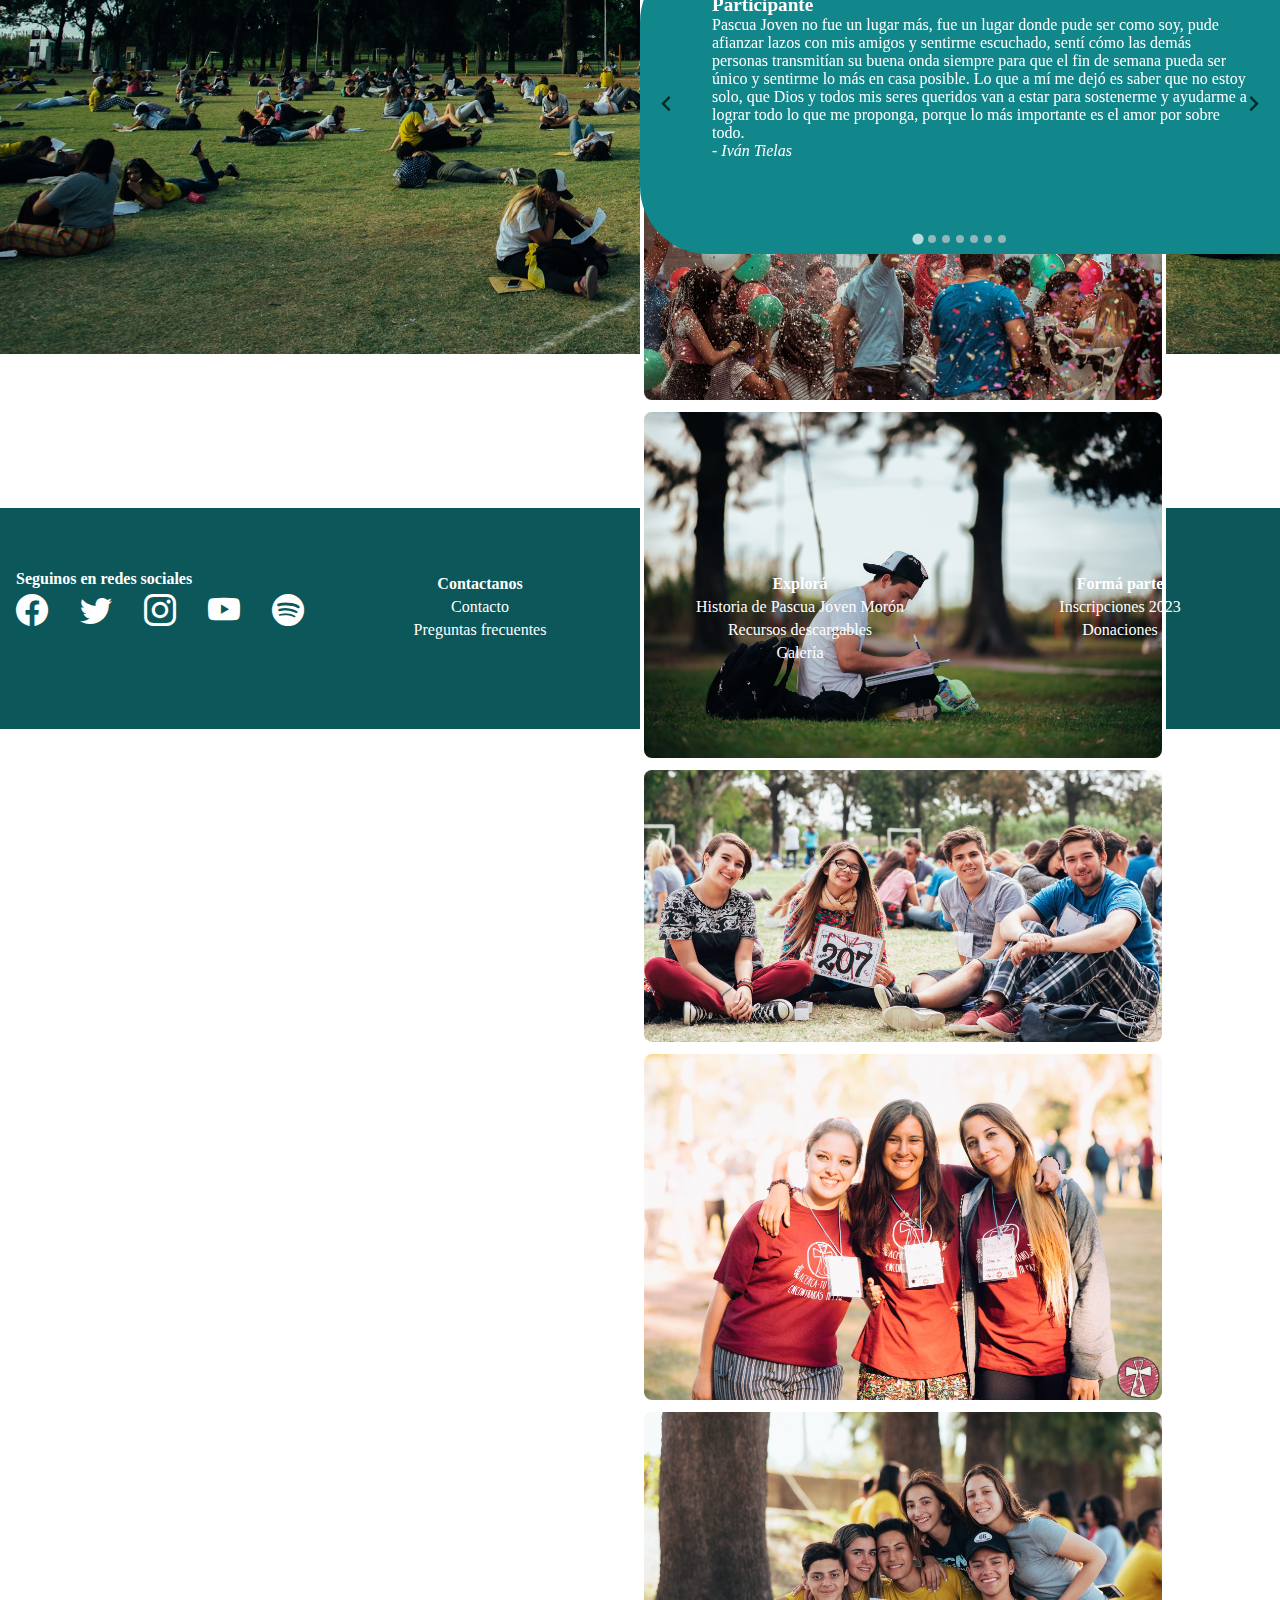
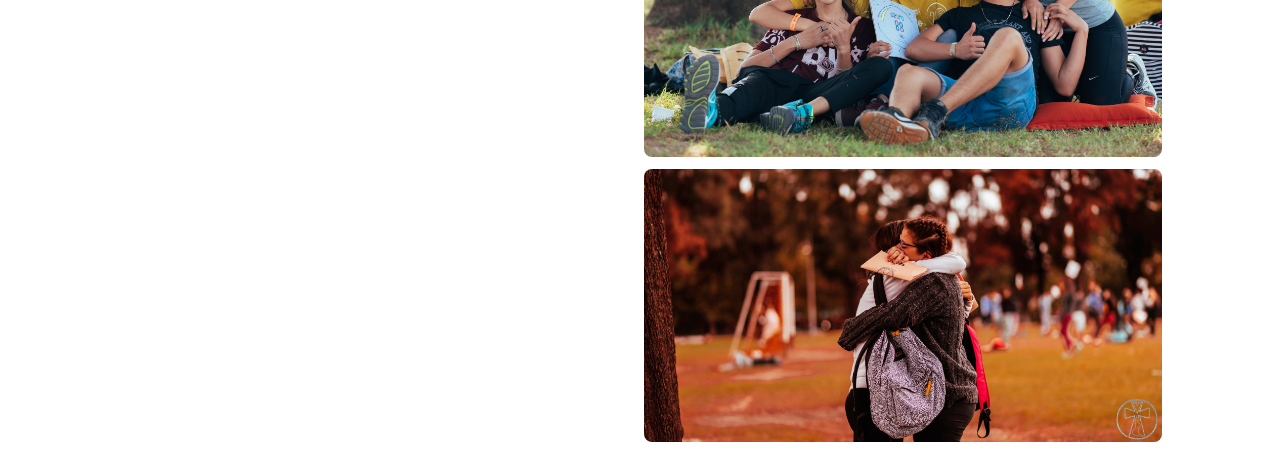
==== commit 2594e51b: "Removed game" ====
--- a/index.html
+++ b/index.html
@@ -259,7 +259,7 @@
 
         </div>
 
-        <div class="juego">
+        <div class="juego" style="display: none;">
             <div class="container gameFlex">
                 <div class="text">
 
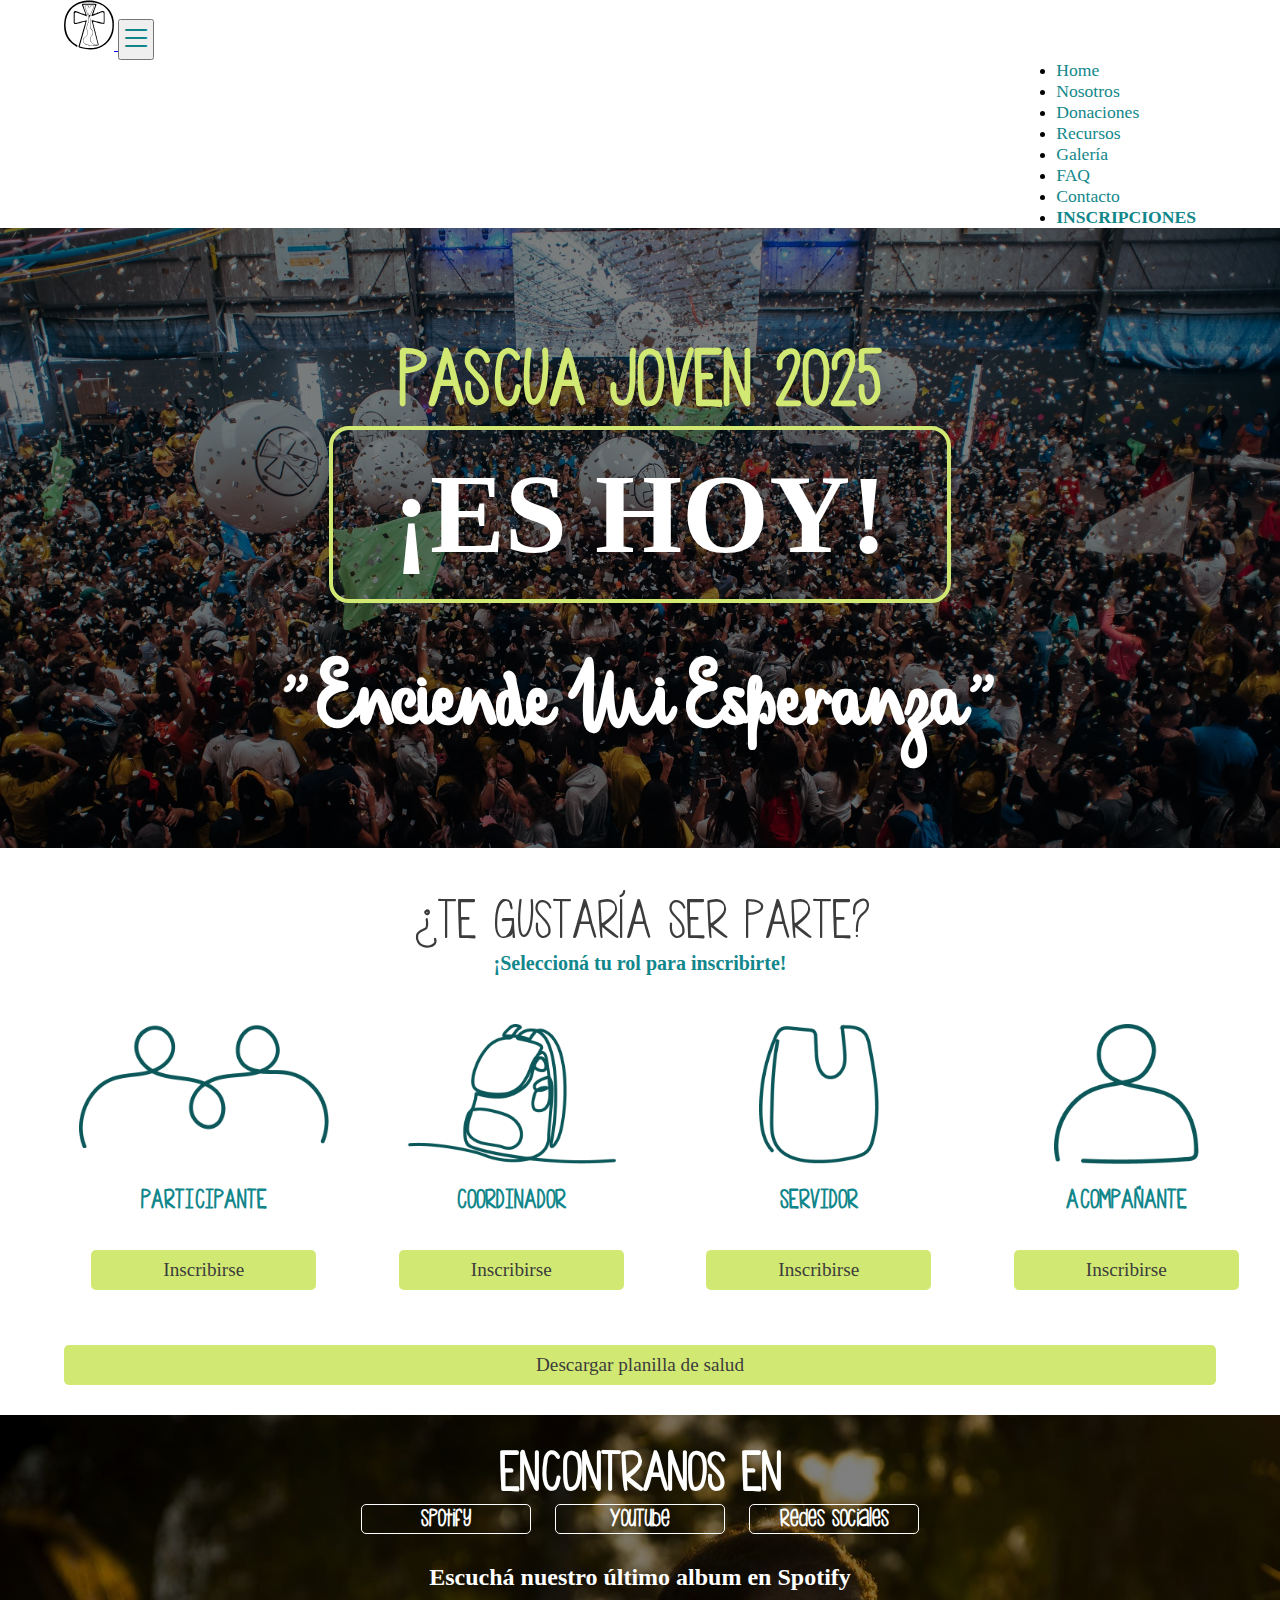
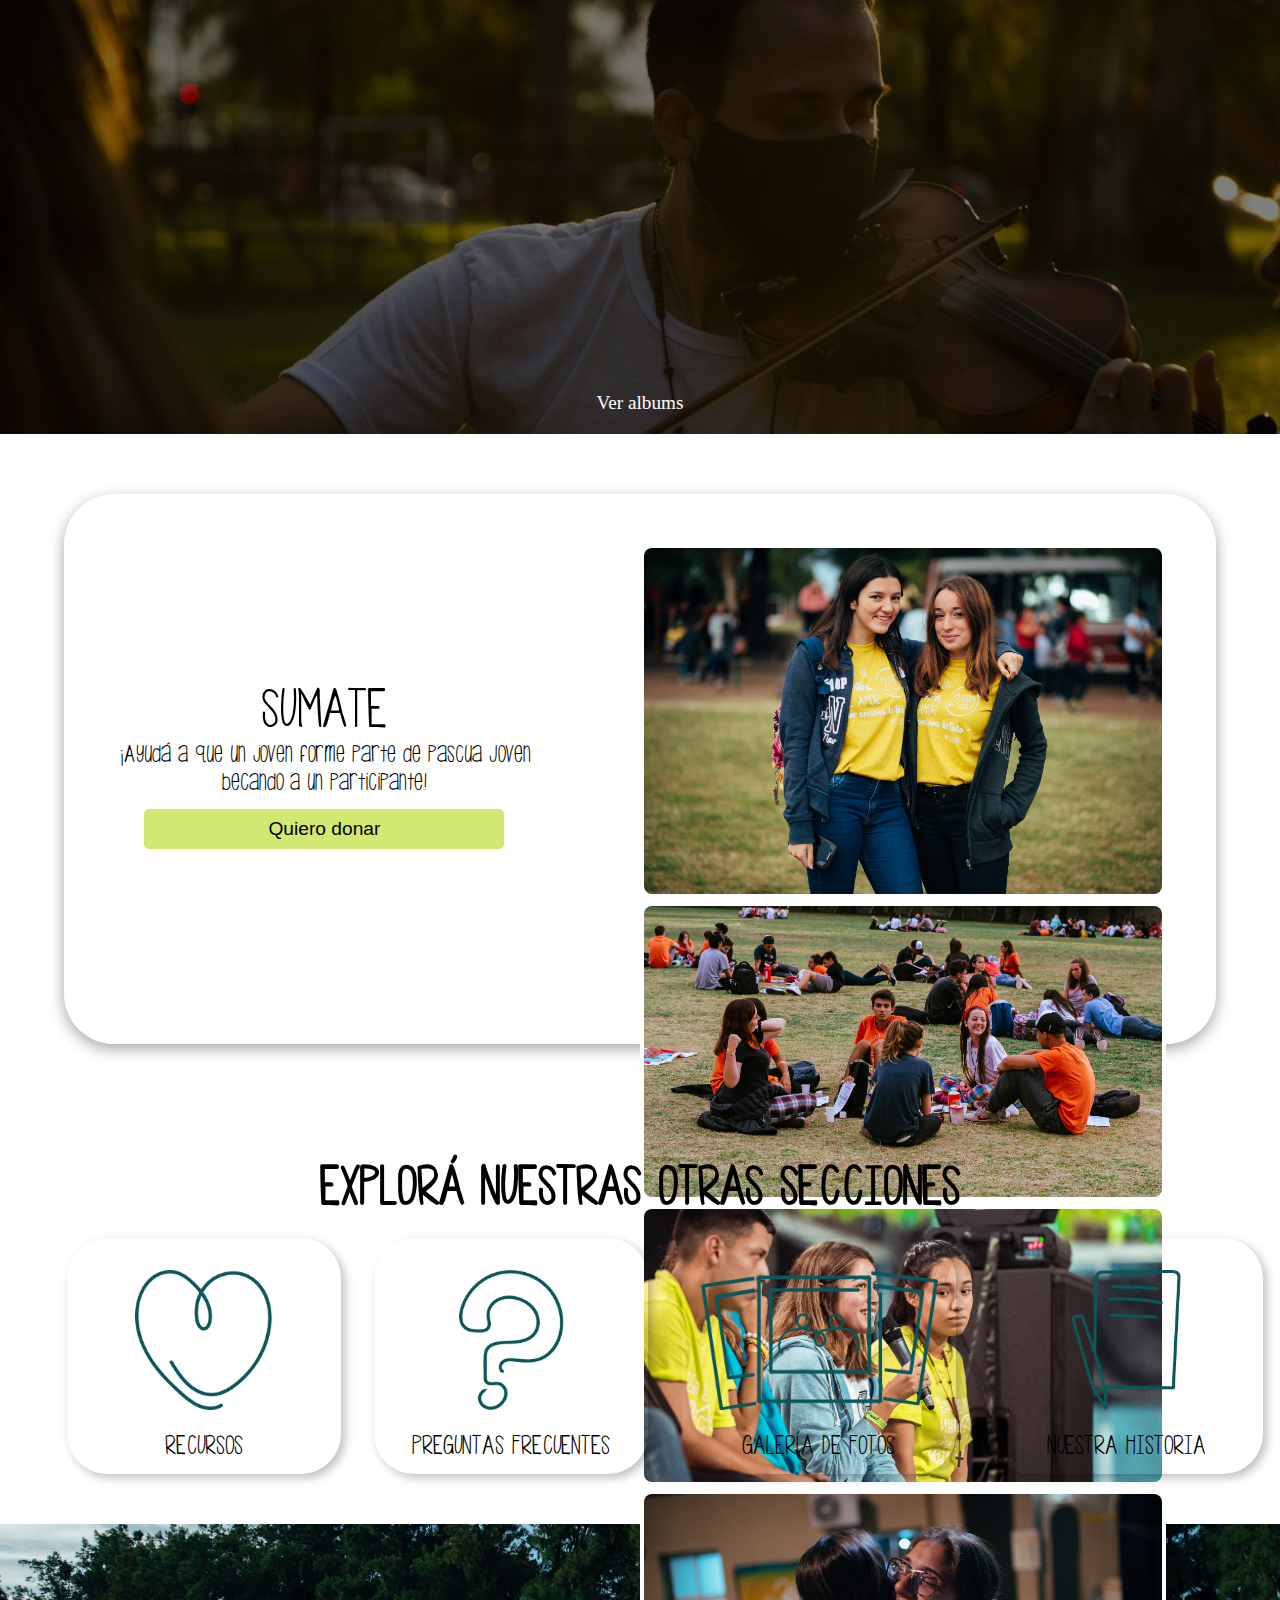
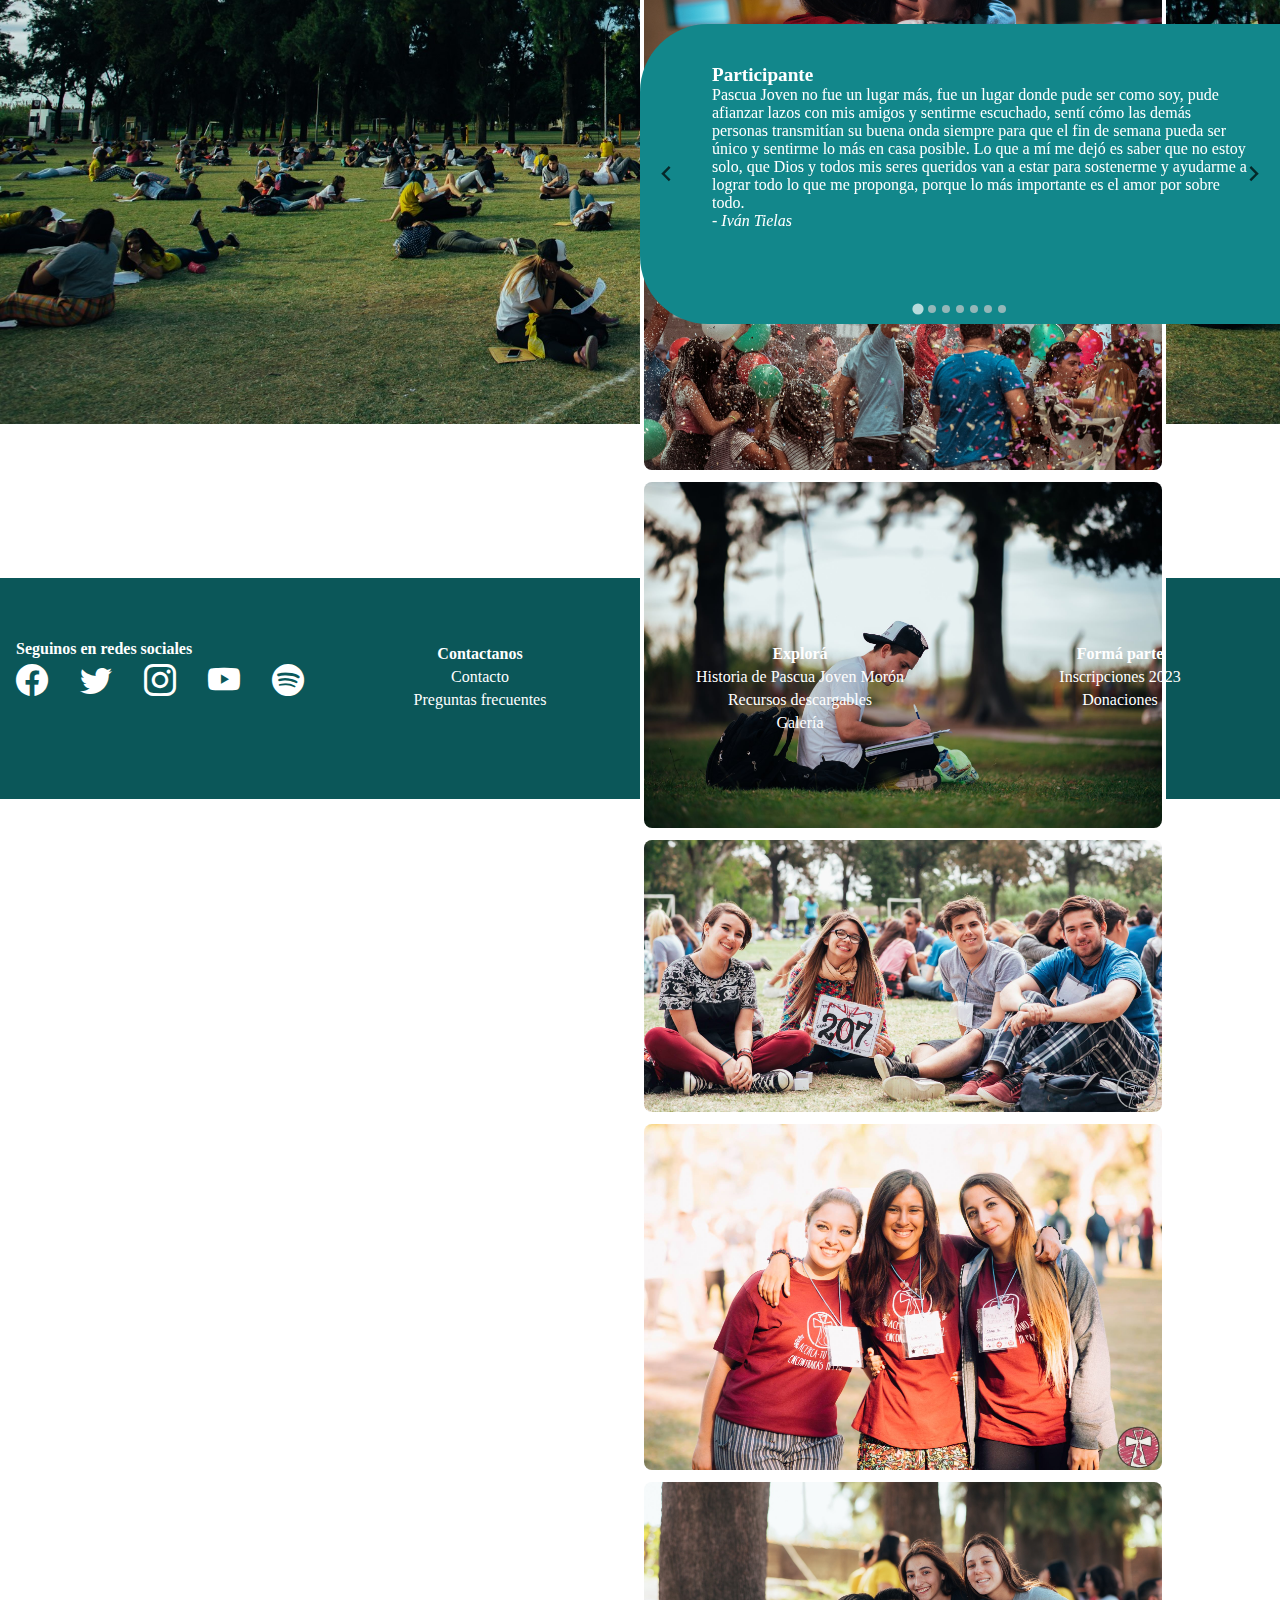
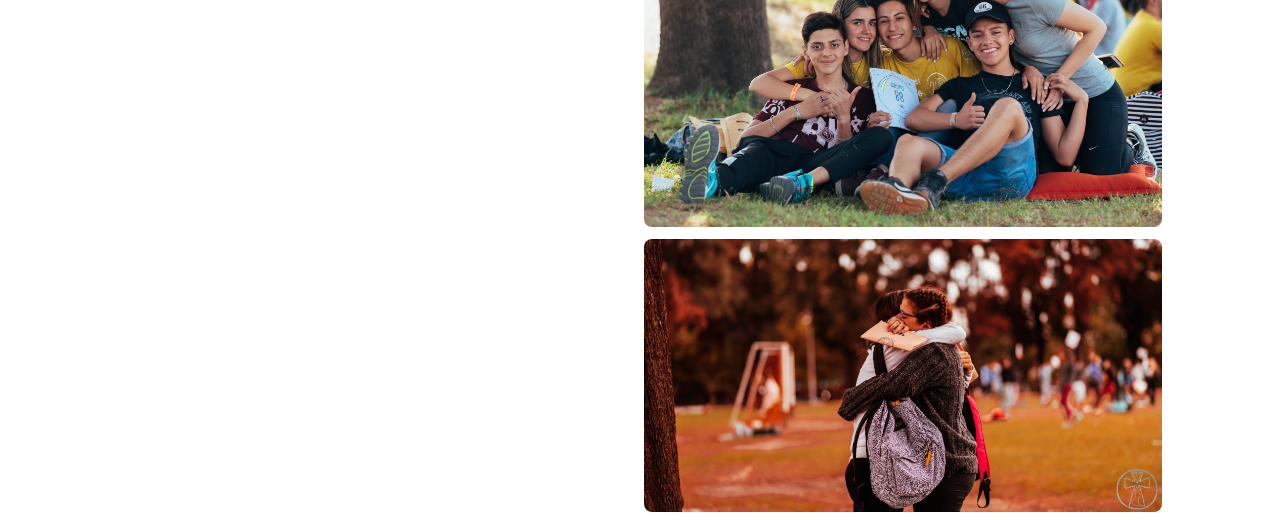
==== commit c0aebe82: "plantilla salud, datos bancarios" ====
--- a/index.html
+++ b/index.html
@@ -108,8 +108,8 @@
 
         </div>
 
-        <div style="padding: 0 0 30px 0; display: none;">
-            <a href="./descargables/planilla-de-salud.pdf" target="_blank" class="btnPrimary">Descargar planilla de salud</a>
+        <div style="padding: 0 0 30px 0;">
+            <a href="./descargables/ficha-salud.pdf" target="_blank" class="btnPrimary">Descargar planilla de salud</a>
         </div>
 
        <!--  <div class="warningIncripciones" id="warningIndex">
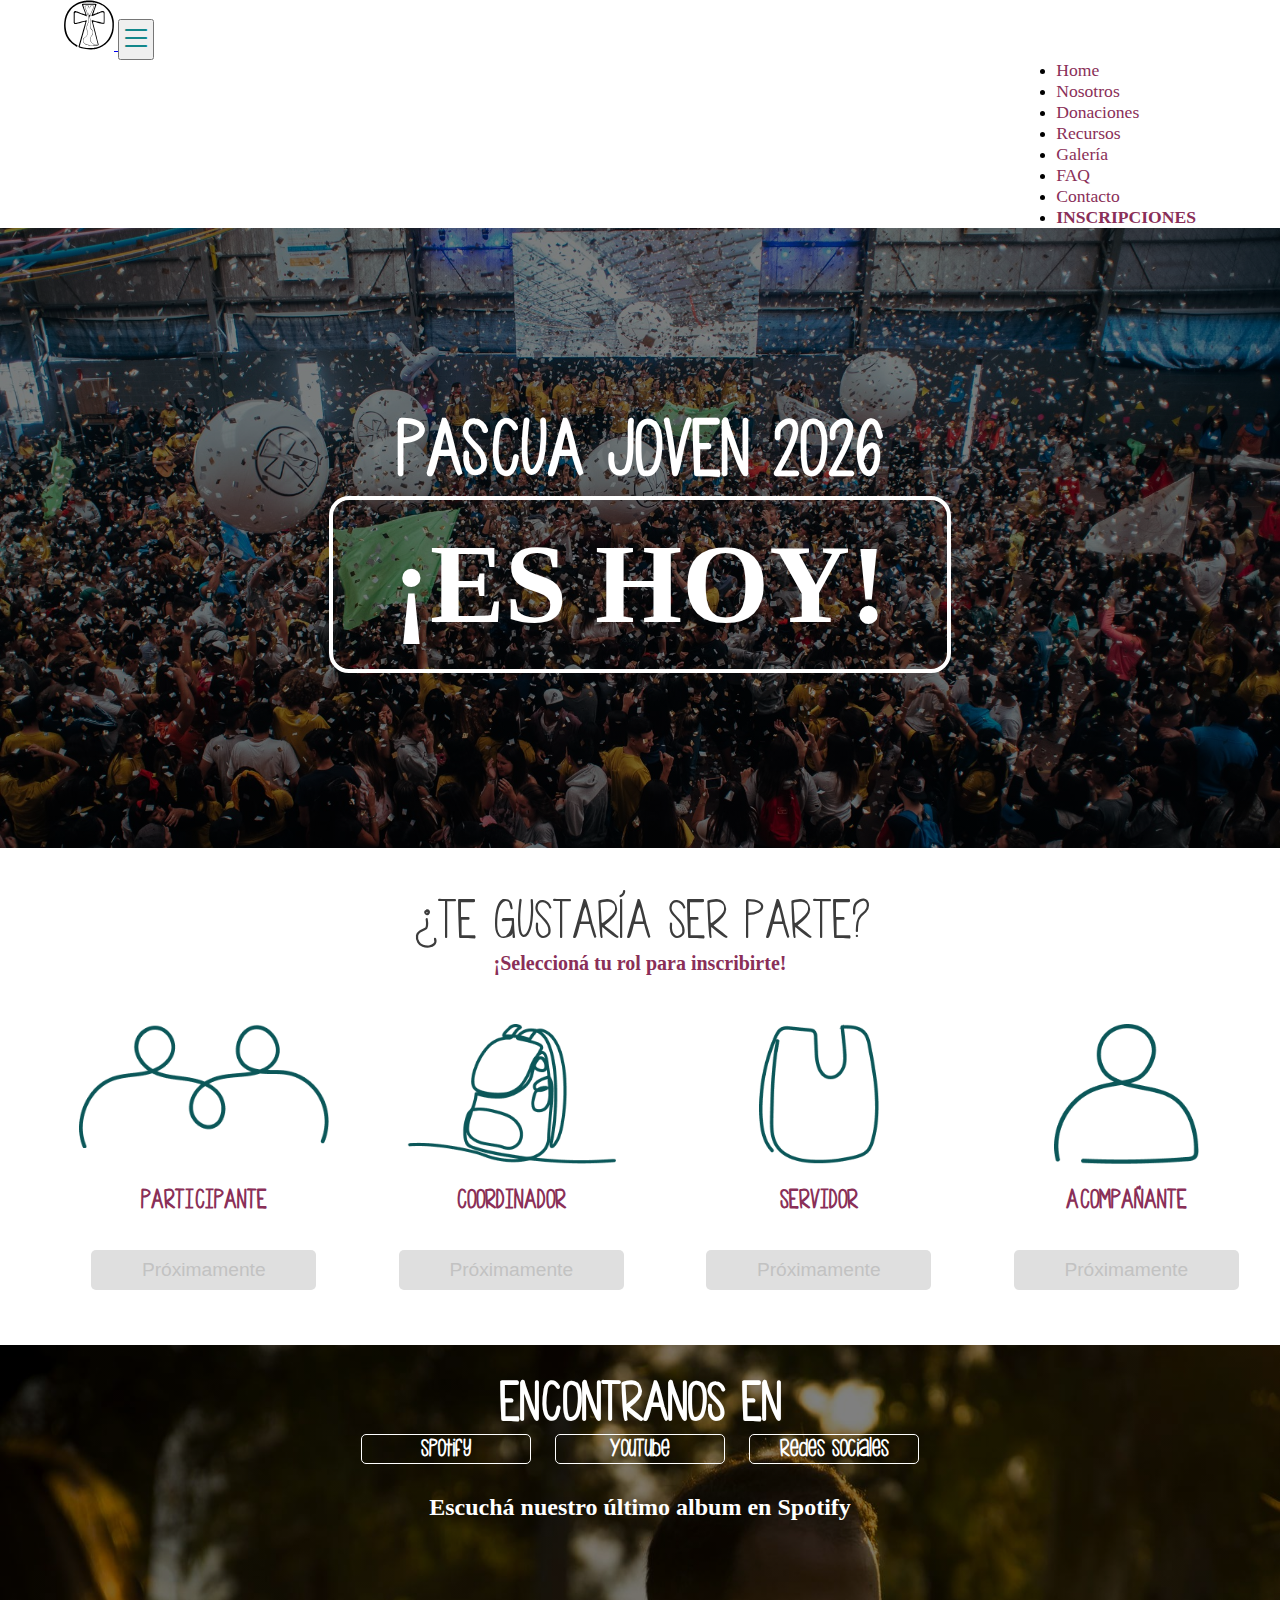
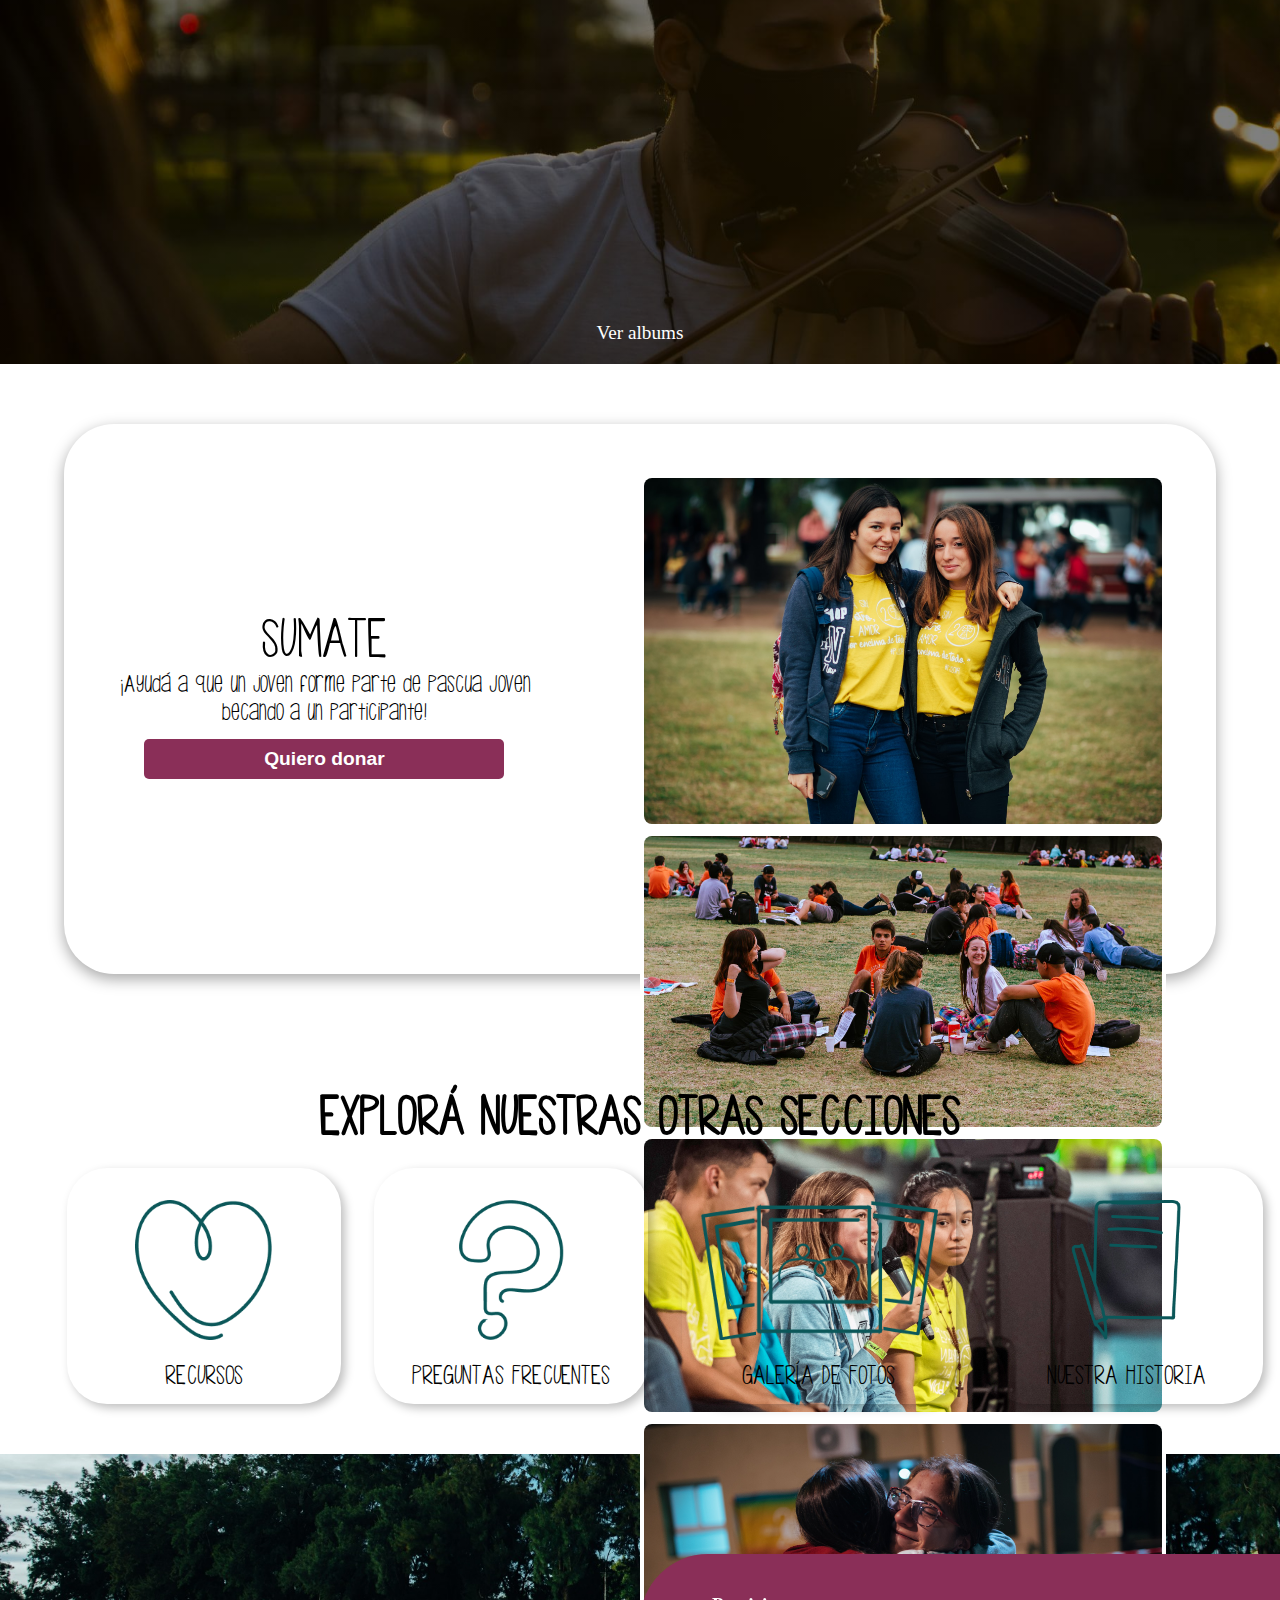
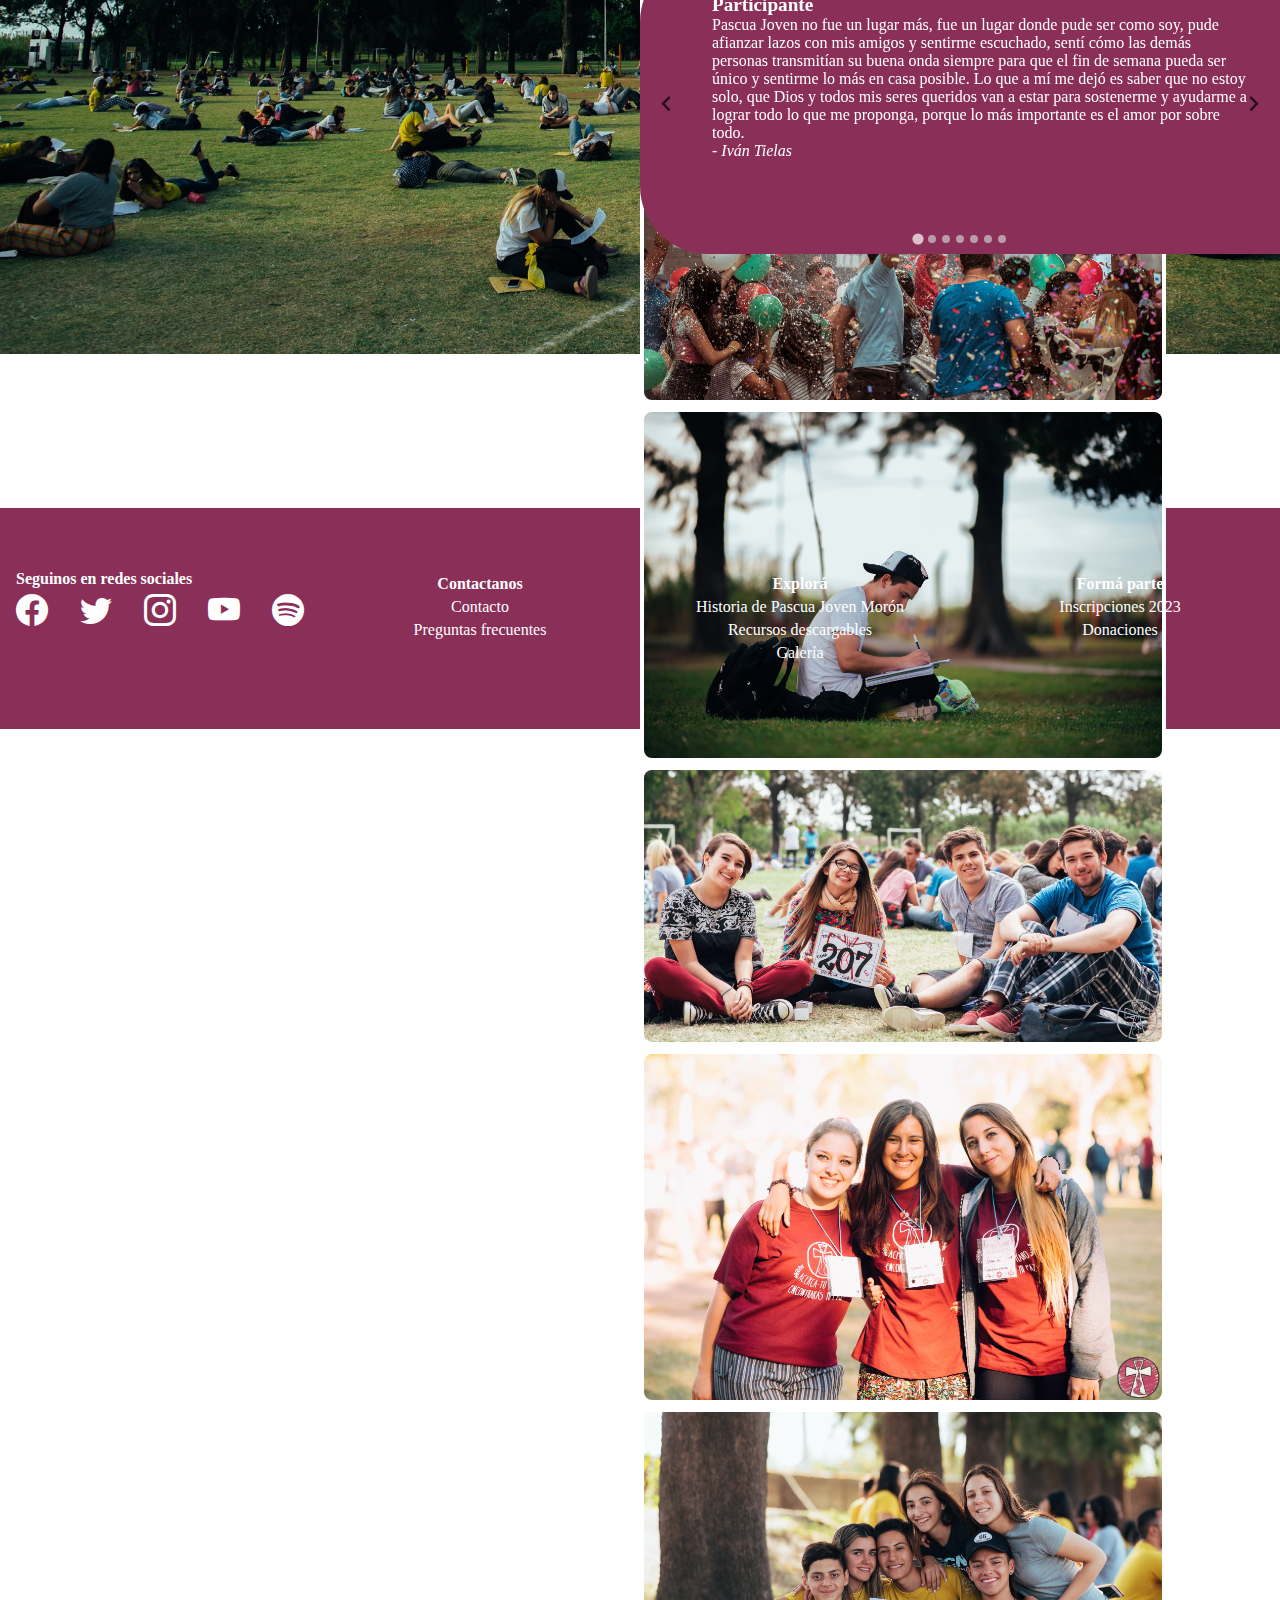
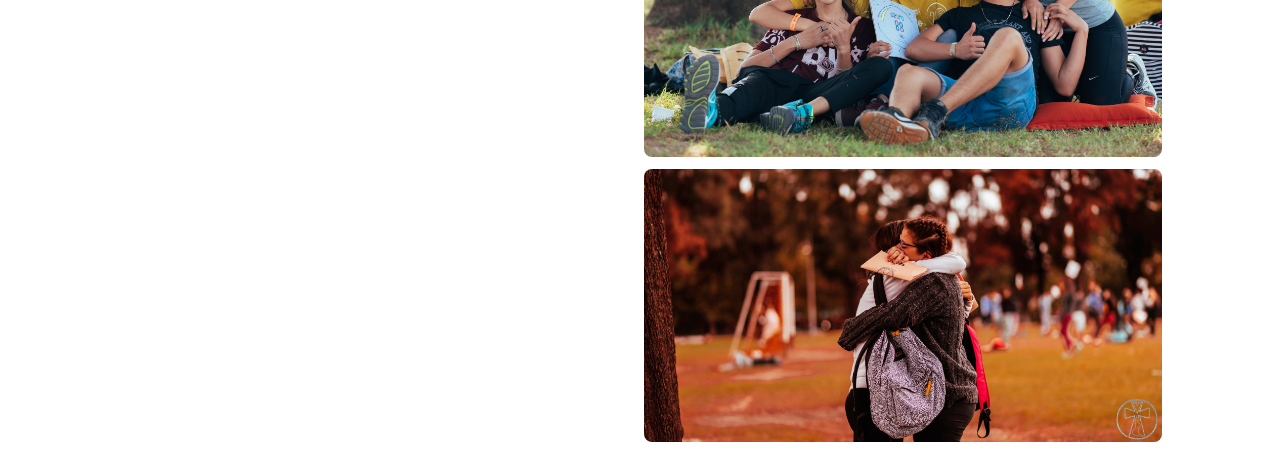
==== commit 7edf2c6c: "Colour change. New timer/ Ready for 2026" ====
--- a/index.html
+++ b/index.html
@@ -67,7 +67,7 @@
         <div class="hero">
 
             <div class="title">
-                <h1>PASCUA JOVEN 2025</h1>
+                <h1>PASCUA JOVEN 2026</h1>
             </div>
 
             <div class="timer" id="timer">
@@ -89,7 +89,7 @@
                 </div>
             </div>
 
-            <div class="lema">
+            <div class="lema" style="display: none;">
                   <h2>"Enciende Mi Esperanza"</h2>
            </div>
 
@@ -108,7 +108,7 @@
 
         </div>
 
-        <div style="padding: 0 0 30px 0;">
+        <div style="padding: 0 0 30px 0; display: none;">
             <a href="./descargables/ficha-salud.pdf" target="_blank" class="btnPrimary">Descargar planilla de salud</a>
         </div>
 
--- a/css/style.css
+++ b/css/style.css
@@ -23,7 +23,7 @@
   width: fit-content;
   height: 60px;
   font-size: 2rem;
-  background: #12878B;
+  background: #8a2f58;
   color: #FFF;
   text-decoration: none;
   padding: 5px 20px;
@@ -33,7 +33,7 @@
 }
 
 .inscriptionBtn:hover {
-  color: #12878B;
+  color: #8a2f58;
   background: #FFF;
 }
 
@@ -45,8 +45,8 @@
   width: 90%;
   height: 40px;
   margin: 0 auto;
-  background-color: #D1E872;
-  color: #3C3C3C;
+  background-color: #8a2f58;
+  color: #FFF;
   border-radius: 5px;
   text-decoration: none;
   line-height: 0;
@@ -137,7 +137,7 @@
 }
 header nav ul li a {
   text-decoration: none;
-  color: #12878B !important;
+  color: #8a2f58 !important;
   font-weight: 400;
   font-size: 1.1rem;
   transition: all 0.5s;
@@ -175,7 +175,7 @@
   width: 100%;
   height: 221px;
   text-align: center;
-  background-color: #0B5759;
+  background-color: #8a2f58;
   display: grid;
   grid-template-columns: repeat(4, 1fr);
   justify-content: space-around;
@@ -199,7 +199,7 @@
   transition: all 0.5s;
 }
 footer .socialMedia ul li a:hover {
-  color: #D1E872;
+  color: #fff;
 }
 footer ul {
   list-style: none;
@@ -211,7 +211,7 @@
   transition: all 0.5s;
 }
 footer ul a:hover {
-  color: #D1E872;
+  color: #fff;
 }
 footer ul li {
   text-align: center;
@@ -297,7 +297,7 @@
   width: fit-content;
   margin: 0 auto;
   padding: 20px 60px;
-  border: 4px solid #D1E872;
+  border: 4px solid #fff;
   border-radius: 20px;
 }
 .hero .timer .count {
@@ -321,7 +321,7 @@
 .hero .lema h1, .hero .title h1 {
   margin-top: 0;
   font-size: 40px;
-  color: #D1E872;
+  color: #fff;
 }
 .hero .title h2, .hero .title h1 {
   font-size: 5rem;
@@ -375,7 +375,9 @@
   align-items: center;
 }
 .donacionesHome .donacionesFlex button {
-  background-color: #D1E872;
+  background-color: #8a2f58;
+  color: #FFF;
+  font-weight: 700;
   width: 360px;
   height: 40px;
   border: 0;
@@ -421,7 +423,7 @@
   align-items: center;
 }
 .juego .aboutFlex button, .juego .gameFlex button {
-  background-color: #D1E872;
+  background-color: #fff;
   width: 280px;
   height: 40px;
   border: 0;
@@ -454,7 +456,7 @@
 }
 .testimonios .container {
   width: 50%;
-  background-color: #12878B;
+  background-color: #8a2f58;
   border-radius: 68px 0 0 68px;
 }
 .testimonios .splide {
@@ -511,8 +513,8 @@
   margin: 0 10px;
 }
 .redesContainer ul li.option:hover {
-  background: #D1E872;
-  border: 1px solid #D1E872;
+  background: #fff;
+  border: 1px solid #fff;
   color: black;
   cursor: pointer;
 }
@@ -584,7 +586,7 @@
 .inscripcionesCirculos p {
   font-weight: 500;
   font-size: 20px;
-  color: #12878B;
+  color: #8a2f58;
   font-weight: 700;
 }
 
@@ -638,7 +640,7 @@
   justify-content: center;
 }
 .circleSection .circleCard .info {
-  background-color: #12878B;
+  background-color: #8a2f58;
   border-radius: 100%;
   width: 250px;
   height: 250px;
@@ -667,7 +669,7 @@
   width: 90%;
   height: 40px;
   margin: 5px auto;
-  background-color: #D1E872;
+  background-color: #fff;
   color: #3C3C3C;
   border-radius: 5px;
   text-decoration: none;
@@ -857,7 +859,7 @@
   }
   .hero .lema h1, .hero .title h1 {
     font-size: 40px;
-    color: #D1E872;
+    color: #fff;
   }
   .hero .title h2, .hero .title h1 {
     font-size: 2rem;
@@ -1294,7 +1296,7 @@
 }
 .faq .content .accordion-button:not(.collapsed) {
   background-color: white;
-  color: #12878B;
+  color: #8a2f58;
 }
 .faq .content .accordion-button:focus {
   border-color: white;
@@ -1542,7 +1544,7 @@
   display: none;
 }
 .galeria .carrusel p {
-  color: #D1E872;
+  color: #fff;
   font-weight: 700;
   width: fit-content;
 }
@@ -1691,7 +1693,7 @@
   width: 90%;
   height: 40px;
   margin: 0 auto;
-  background-color: #D1E872;
+  background-color: #fff;
   color: #3C3C3C;
   border-radius: 5px;
   text-decoration: none;
@@ -1741,7 +1743,7 @@
 }
 .oraciones .content .accordion-button:not(.collapsed) {
   background-color: white;
-  color: #12878B;
+  color: #8a2f58;
 }
 .oraciones .content .accordion-button:focus {
   border-color: white;
